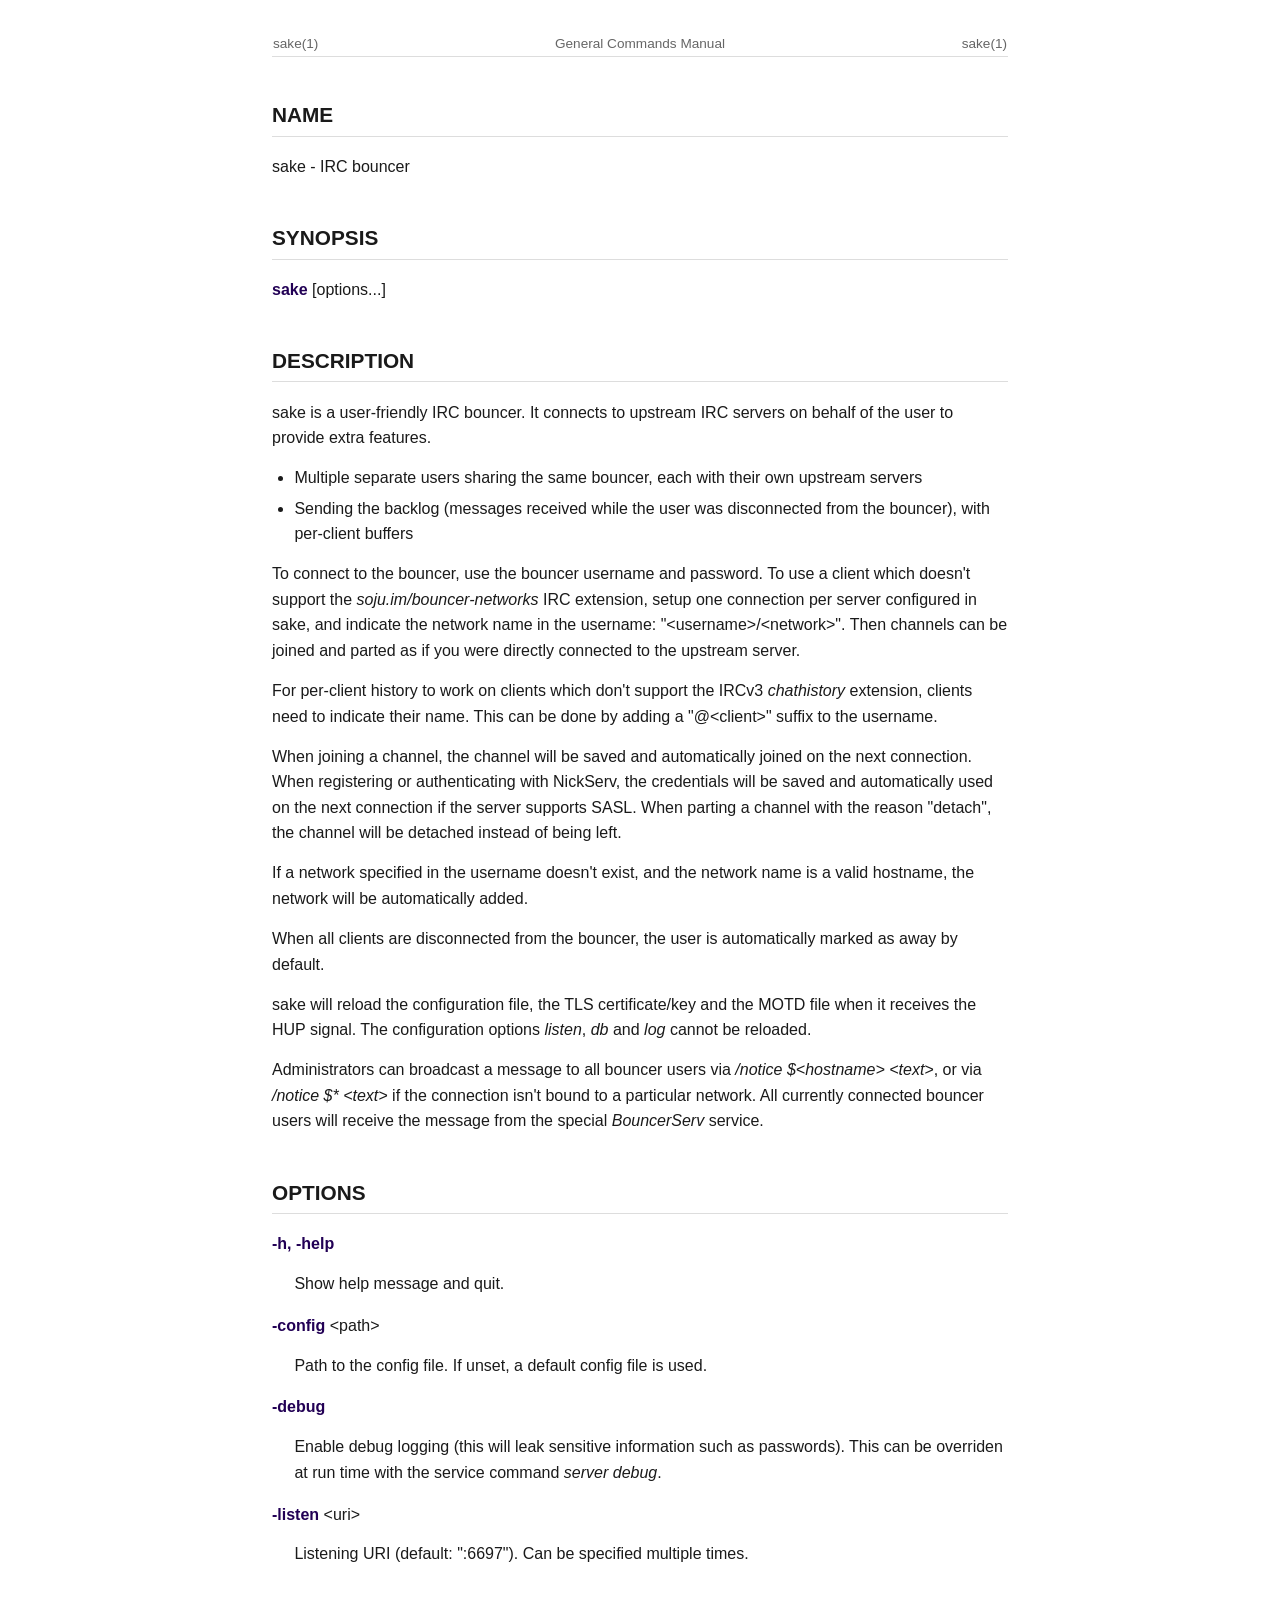
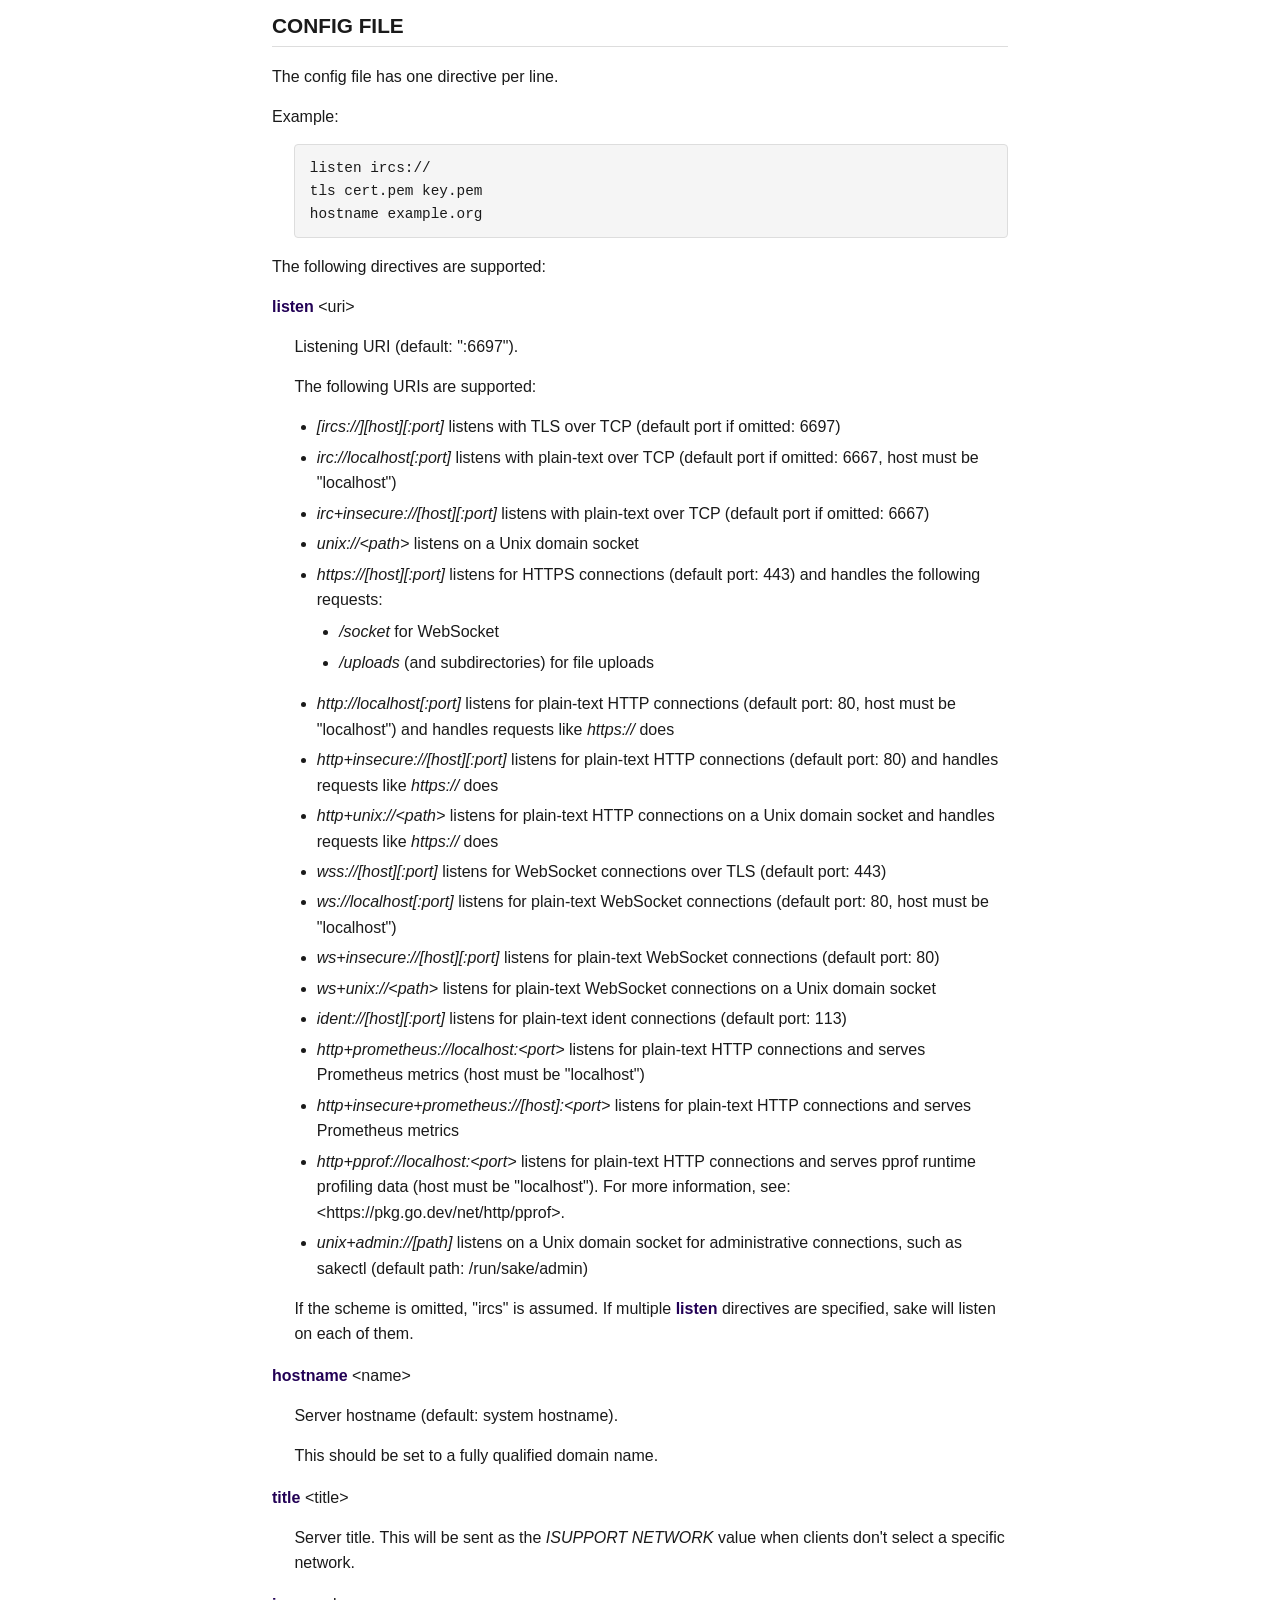
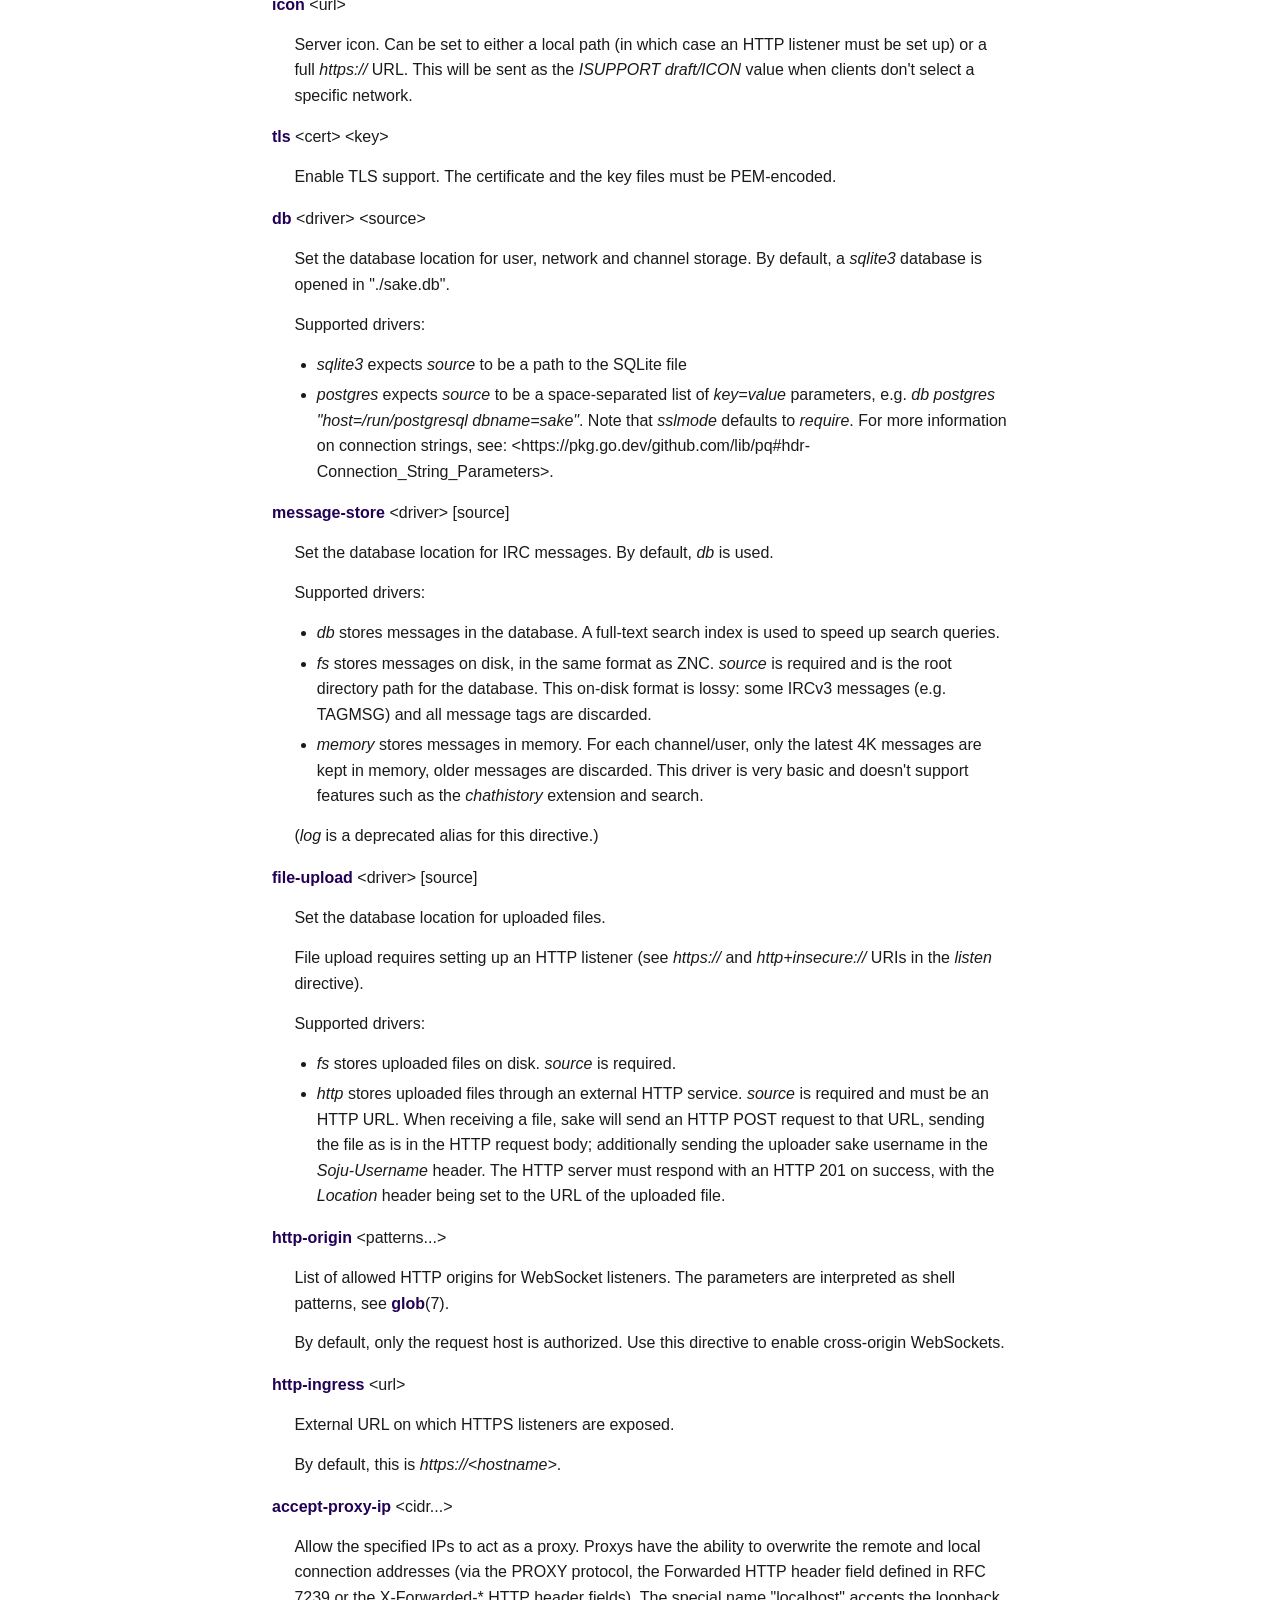
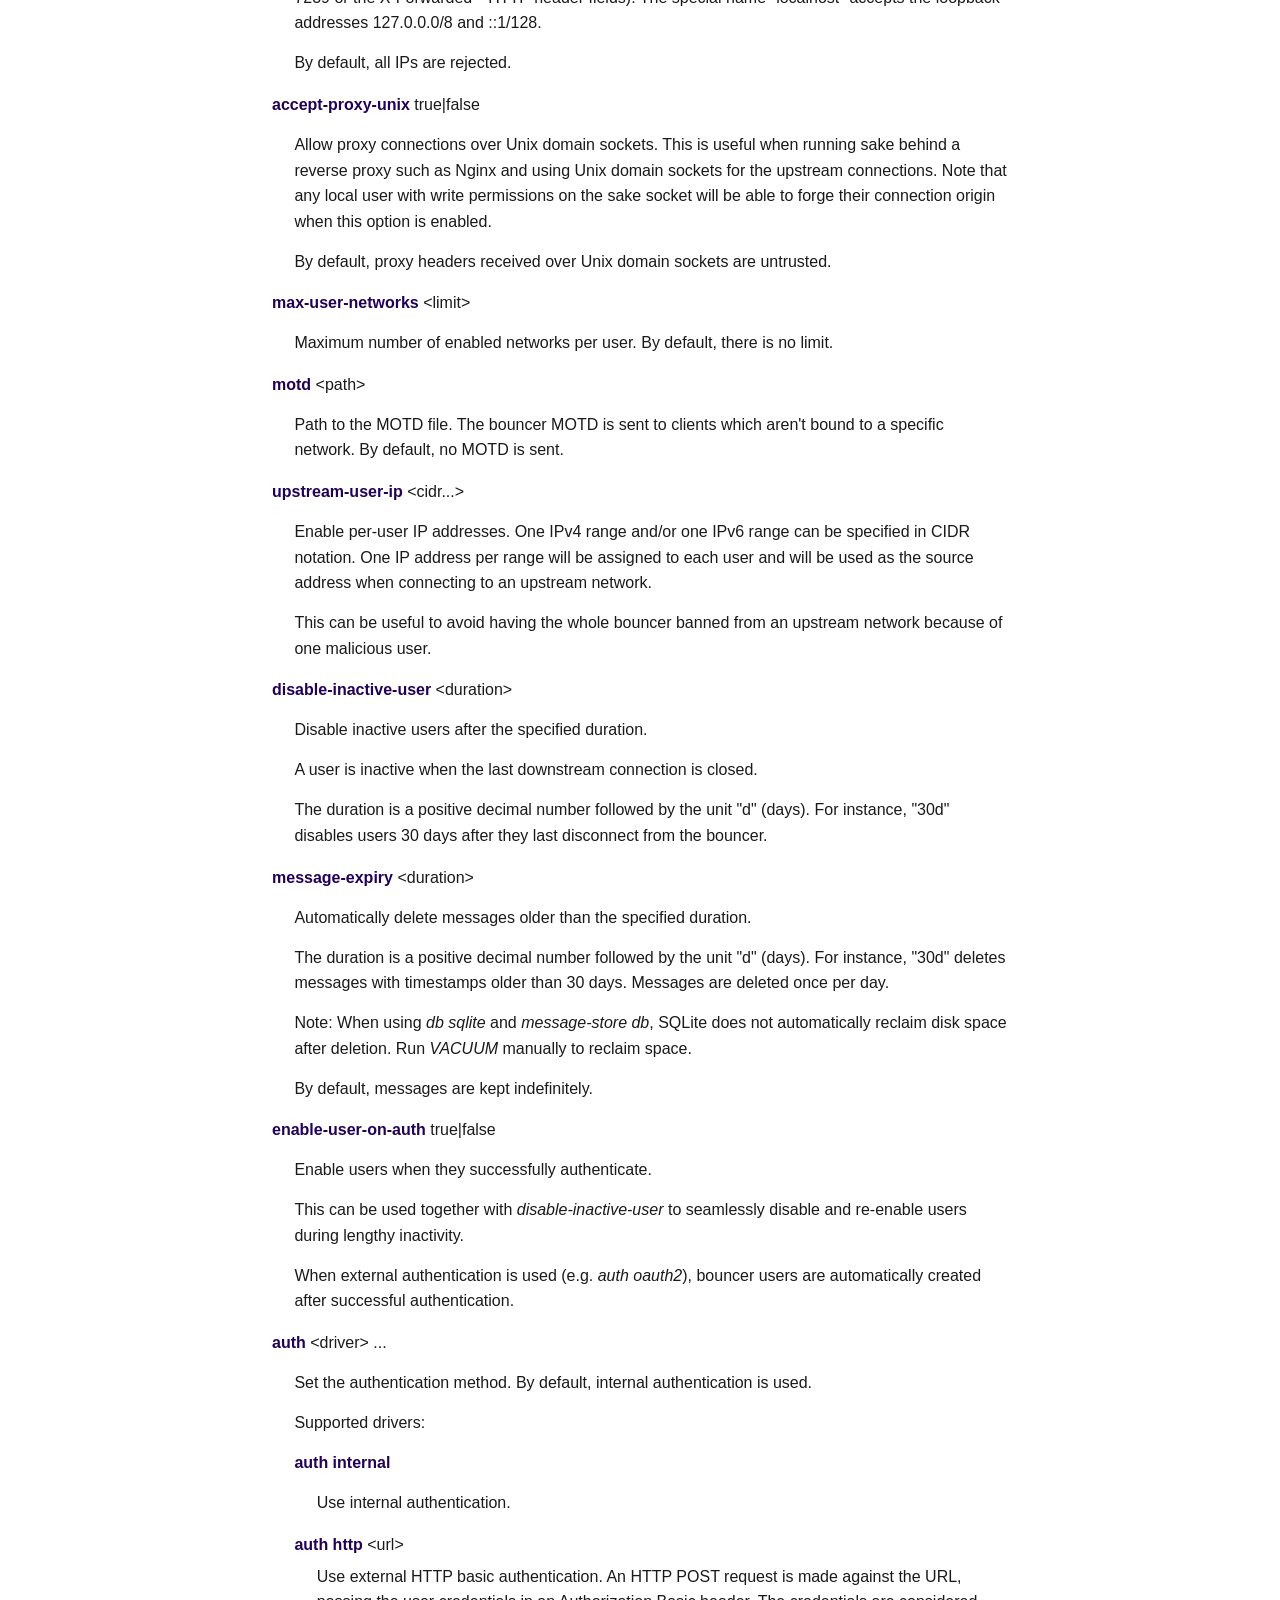
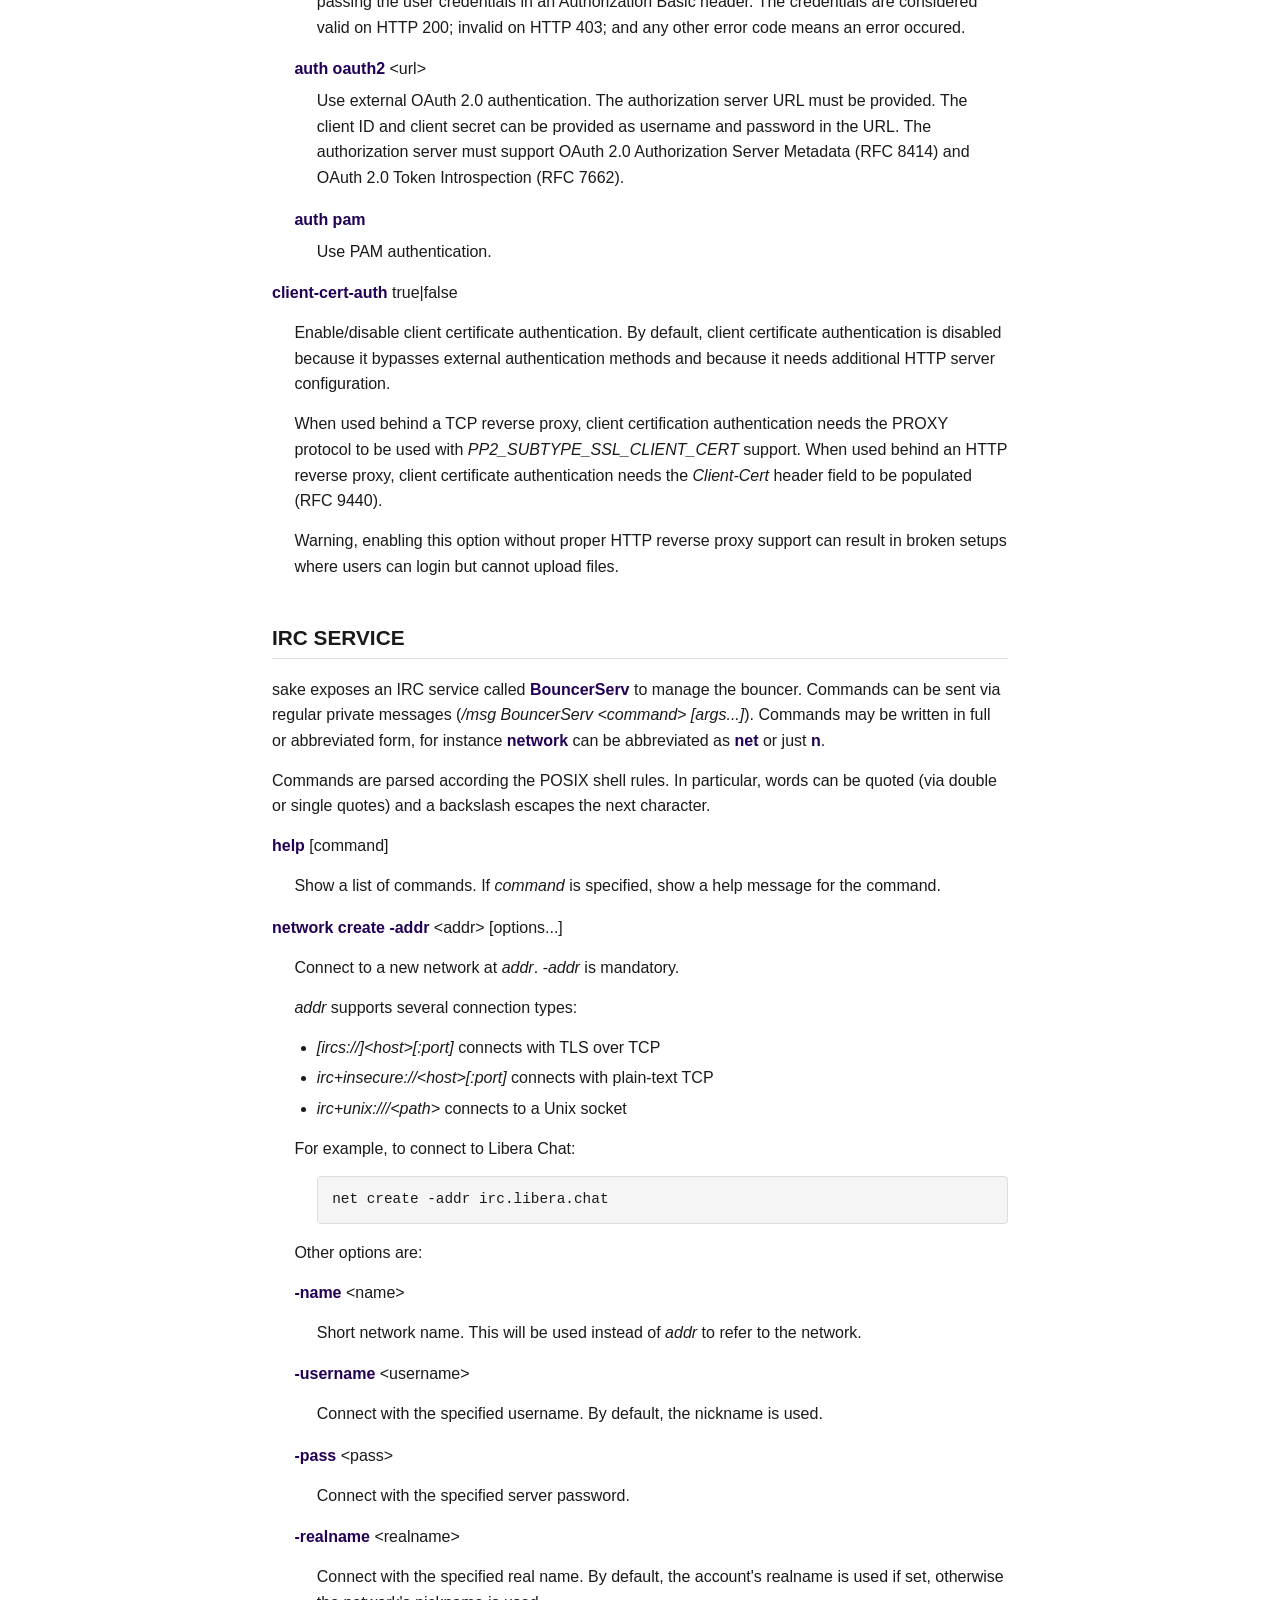
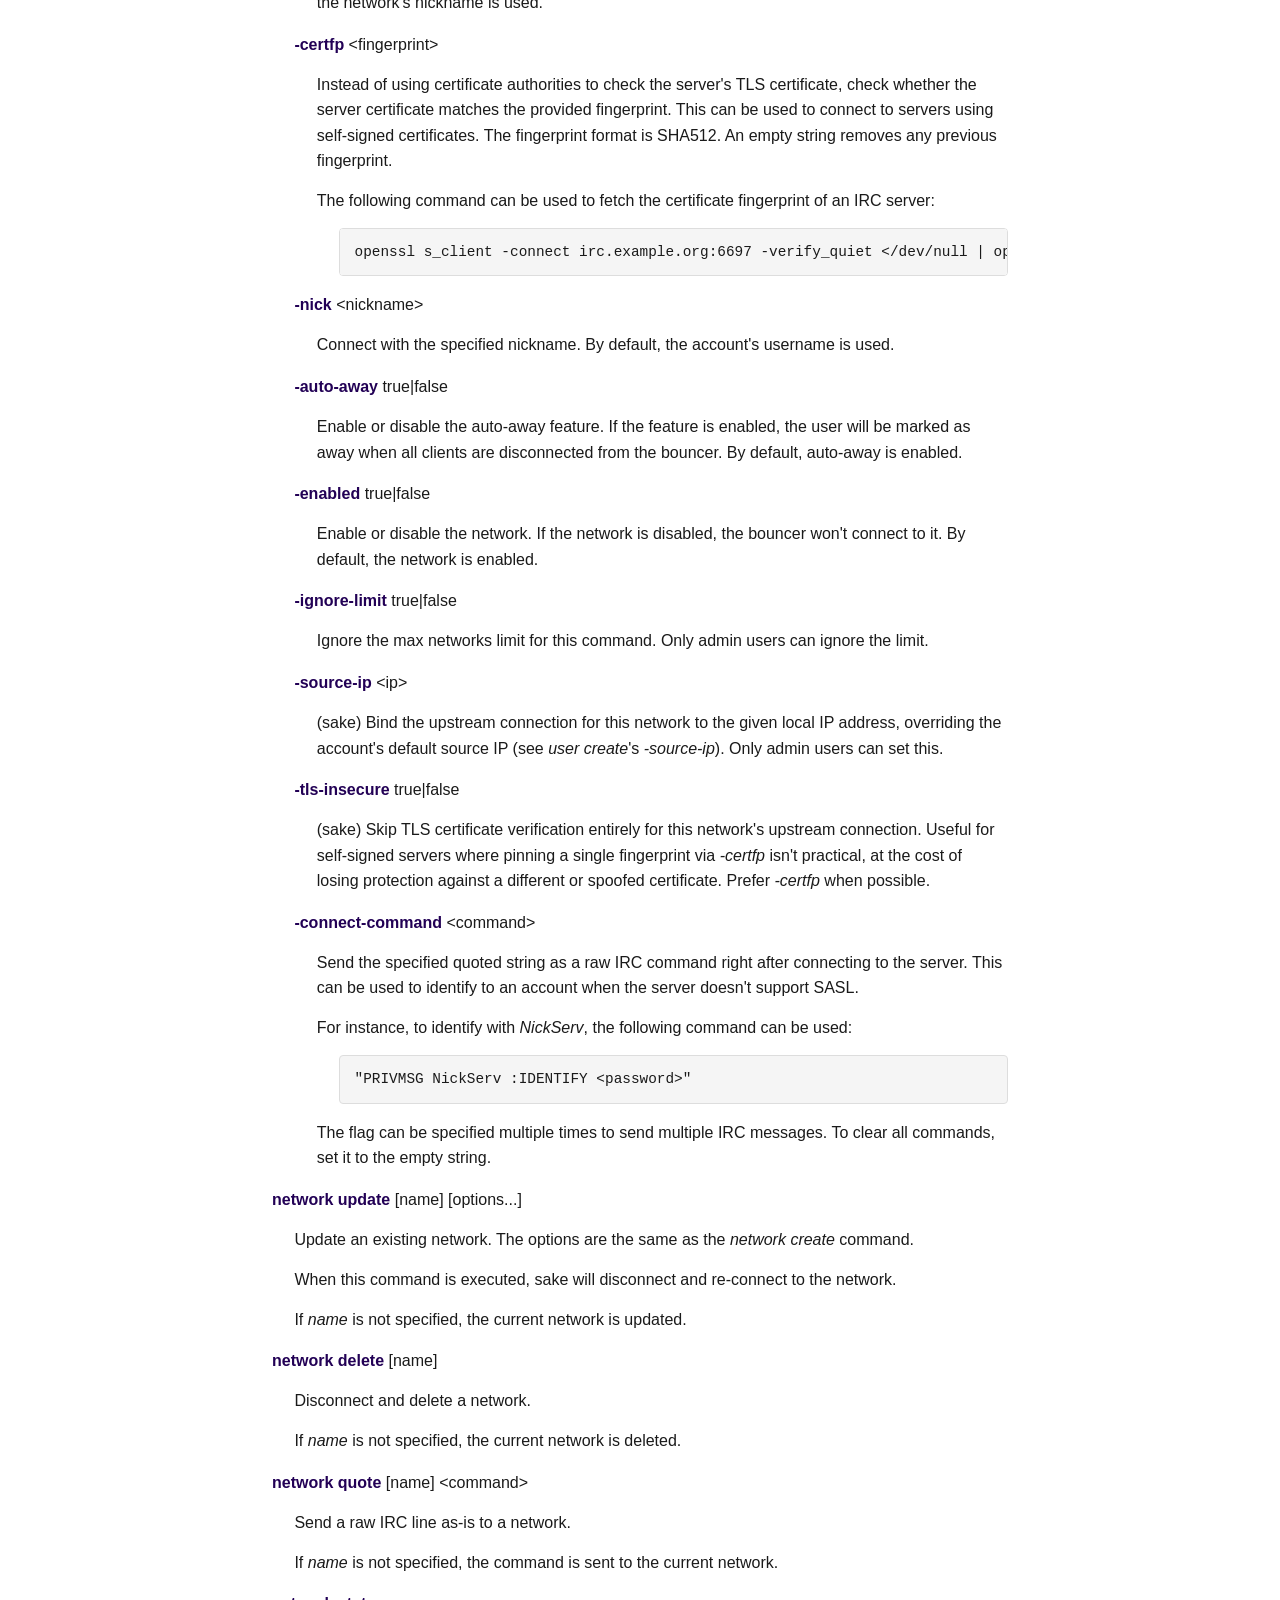
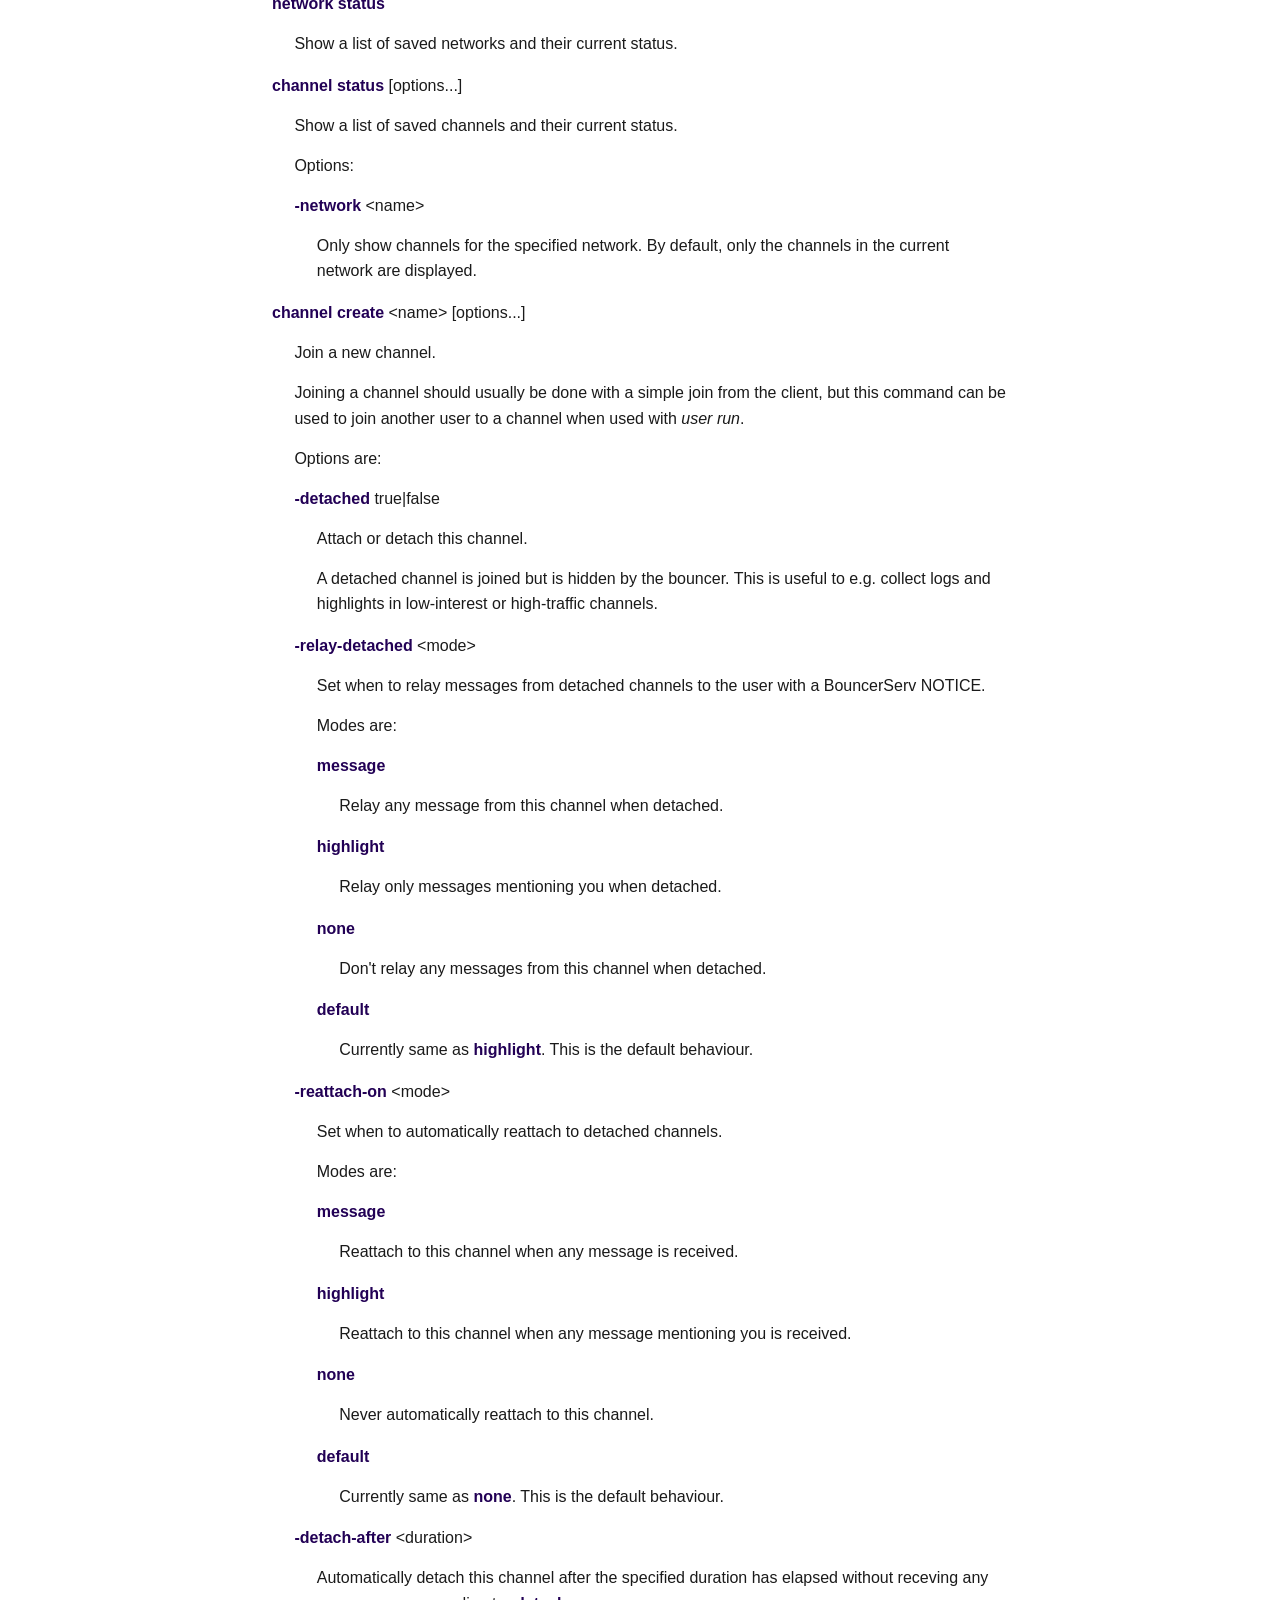
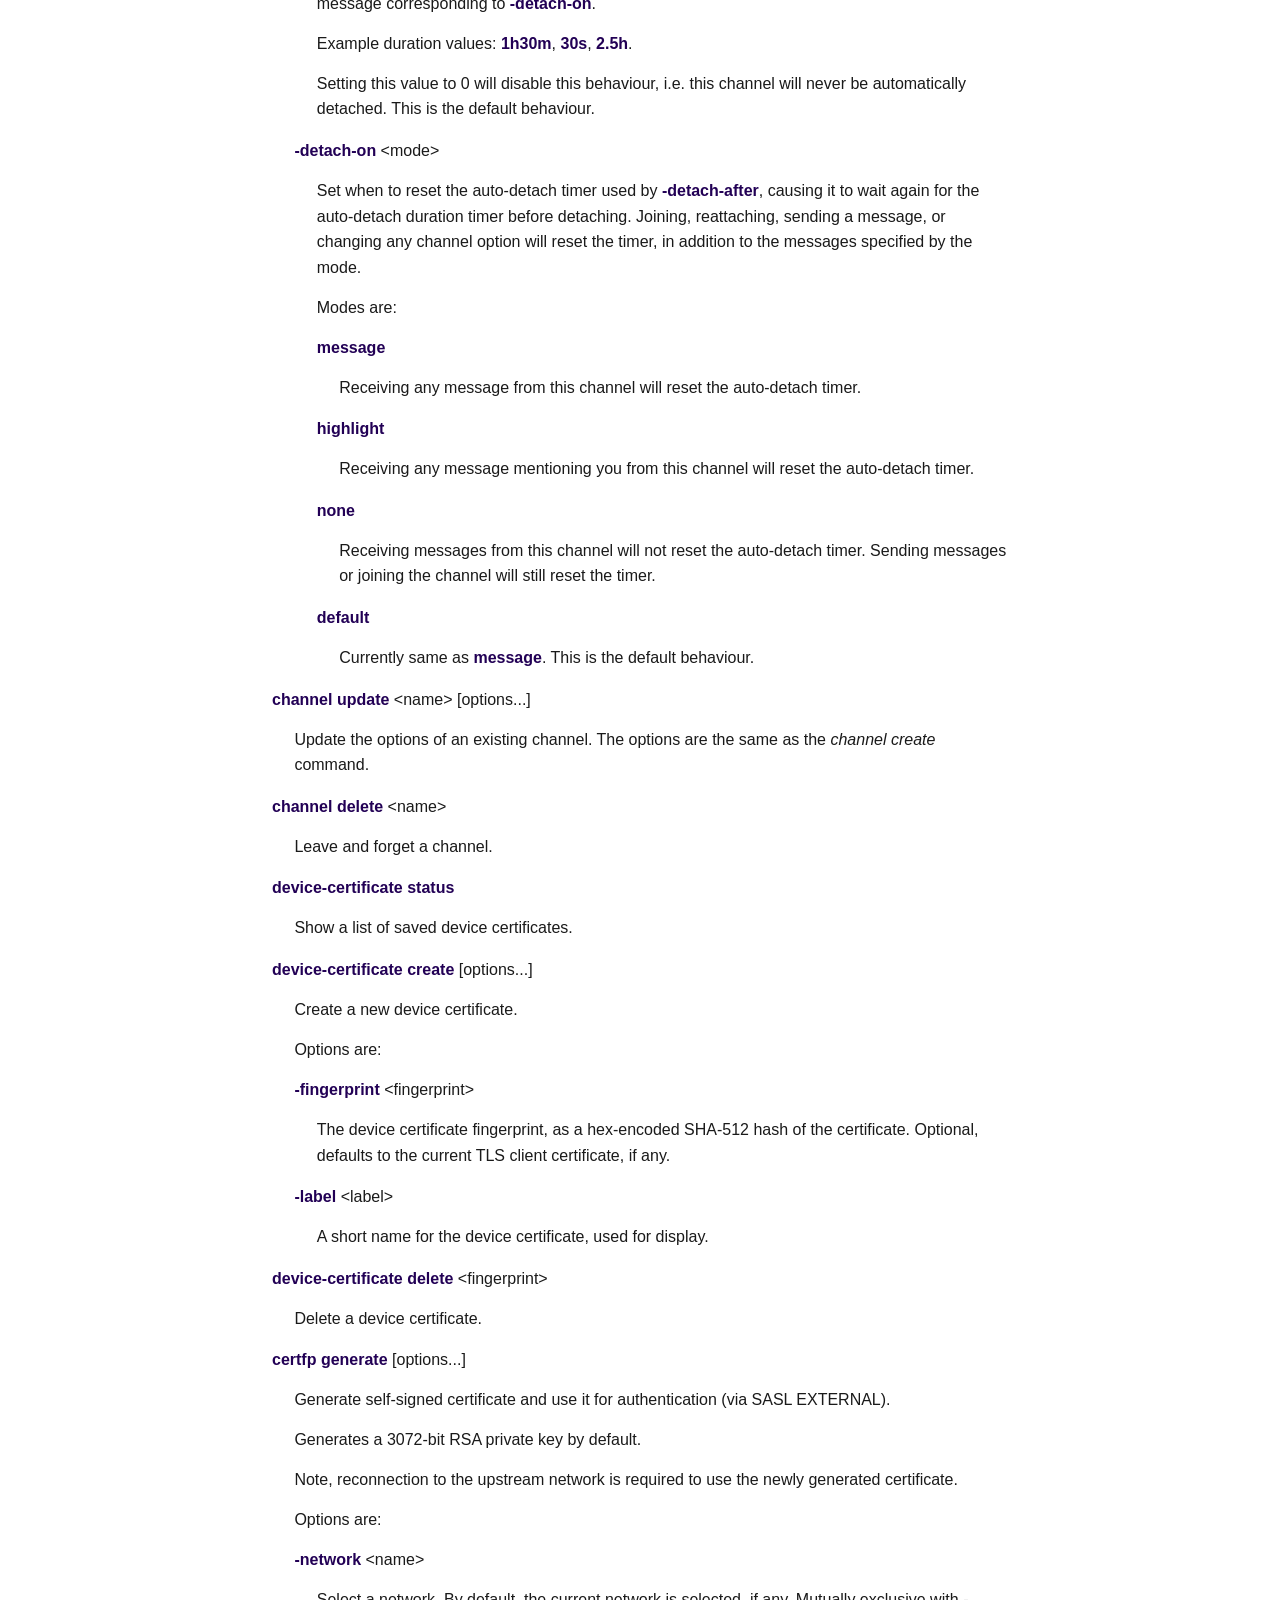
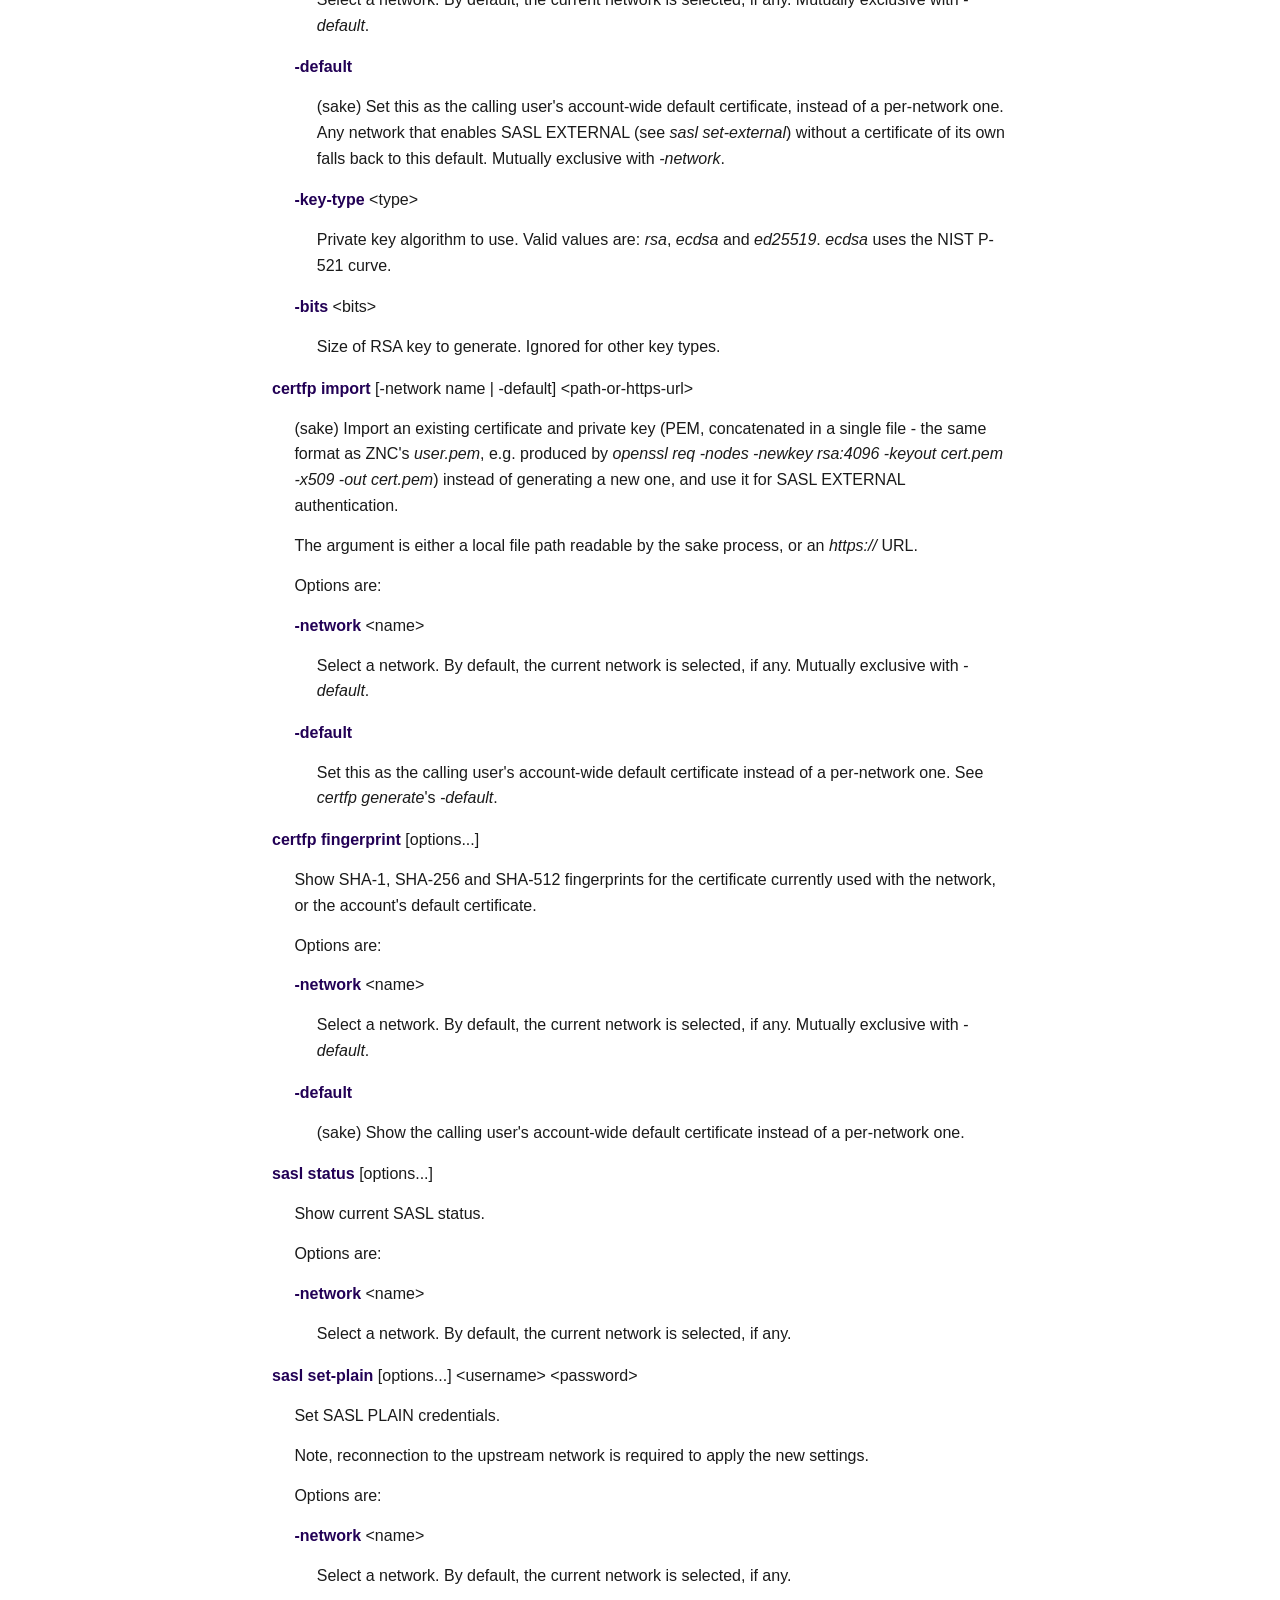
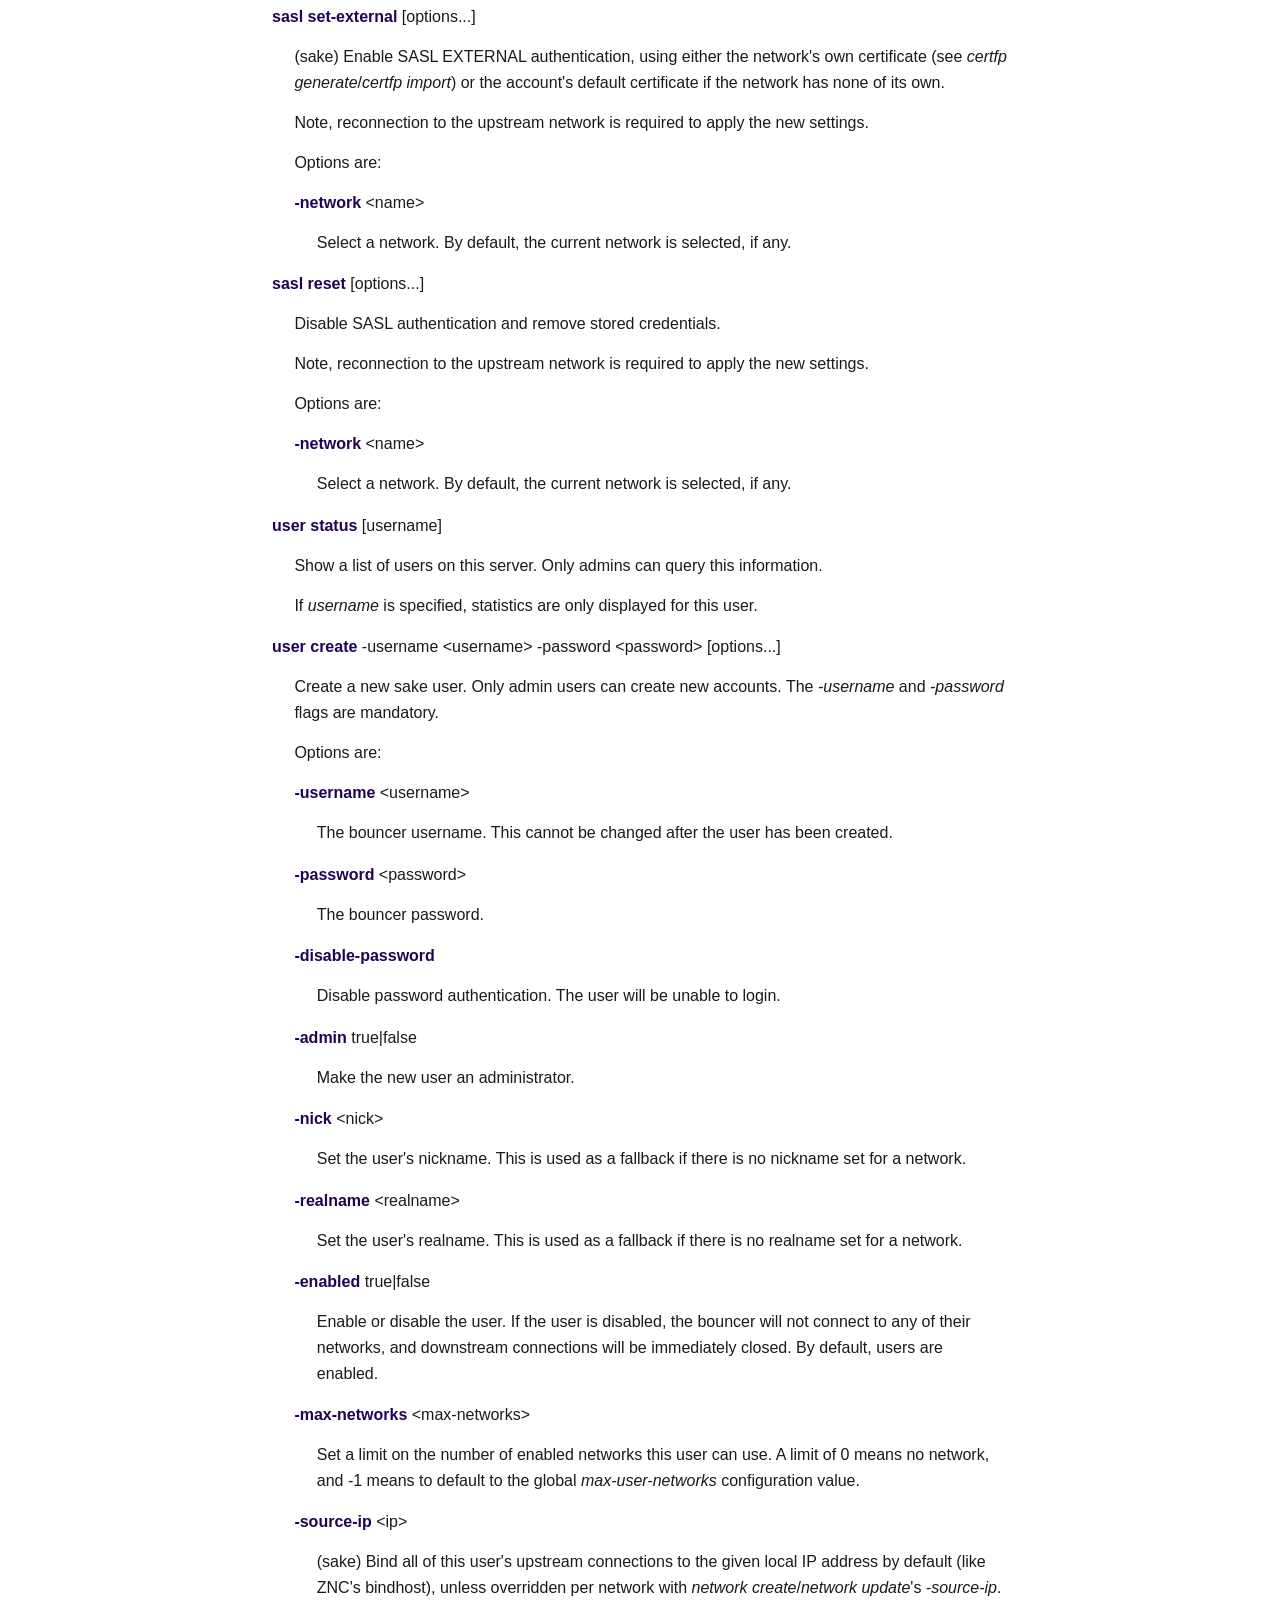
==== docs/sake.1.html @ 5a52ce4f "Add GitHub Pages man page HTML, mirroring soju.im/doc/soju.1.html Generate docs/sake.1.html and docs" ====
<!DOCTYPE html>
<html>
<!-- This is an automatically generated file.  Do not edit.
   Generated by scdoc 1.11.4
   Complete documentation for this program is not available as a GNU info page
 -->
<head>
  <meta charset="utf-8"/>
  <meta name="viewport" content="width=device-width, initial-scale=1.0"/>
  <link rel="stylesheet" href="man-style.css" type="text/css" media="all"/>
  <title>sake(1)</title>
</head>
<body>
<table class="head">
  <tr>
    <td class="head-ltitle">sake(1)</td>
    <td class="head-vol">General Commands Manual</td>
    <td class="head-rtitle">sake(1)</td>
  </tr>
</table>
<div class="manual-text">
<section class="Sh">
<h1 class="Sh" id="NAME"><a class="permalink" href="#NAME">NAME</a></h1>
<p class="Pp">sake - IRC bouncer</p>
</section>
<section class="Sh">
<h1 class="Sh" id="SYNOPSIS"><a class="permalink" href="#SYNOPSIS">SYNOPSIS</a></h1>
<p class="Pp"><b>sake</b> [options...]</p>
</section>
<section class="Sh">
<h1 class="Sh" id="DESCRIPTION"><a class="permalink" href="#DESCRIPTION">DESCRIPTION</a></h1>
<p class="Pp">sake is a user-friendly IRC bouncer. It connects to upstream IRC
    servers on behalf of the user to provide extra features.</p>
<p class="Pp"></p>
<ul class="Bl-bullet">
  <li>Multiple separate users sharing the same bouncer, each with their own
      upstream servers</li>
  <li>Sending the backlog (messages received while the user was disconnected
      from the bouncer), with per-client buffers</li>
</ul>
<p class="Pp">To connect to the bouncer, use the bouncer username and password.
    To use a client which doesn't support the <i>soju.im/bouncer-networks</i>
    IRC extension, setup one connection per server configured in sake, and
    indicate the network name in the username:
    &quot;&lt;username&gt;/&lt;network&gt;&quot;. Then channels can be joined
    and parted as if you were directly connected to the upstream server.</p>
<p class="Pp">For per-client history to work on clients which don't support the
    IRCv3 <i>chathistory</i> extension, clients need to indicate their name.
    This can be done by adding a &quot;@&lt;client&gt;&quot; suffix to the
    username.</p>
<p class="Pp">When joining a channel, the channel will be saved and
    automatically joined on the next connection. When registering or
    authenticating with NickServ, the credentials will be saved and
    automatically used on the next connection if the server supports SASL. When
    parting a channel with the reason &quot;detach&quot;, the channel will be
    detached instead of being left.</p>
<p class="Pp">If a network specified in the username doesn't exist, and the
    network name is a valid hostname, the network will be automatically
  added.</p>
<p class="Pp">When all clients are disconnected from the bouncer, the user is
    automatically marked as away by default.</p>
<p class="Pp">sake will reload the configuration file, the TLS certificate/key
    and the MOTD file when it receives the HUP signal. The configuration options
    <i>listen</i>, <i>db</i> and <i>log</i> cannot be reloaded.</p>
<p class="Pp">Administrators can broadcast a message to all bouncer users via
    <i>/notice</i> <i>$&lt;hostname&gt; &lt;text&gt;</i>, or via <i>/notice $*
    &lt;text&gt;</i> if the connection isn't bound to a particular network. All
    currently connected bouncer users will receive the message from the special
    <i>BouncerServ</i> service.</p>
</section>
<section class="Sh">
<h1 class="Sh" id="OPTIONS"><a class="permalink" href="#OPTIONS">OPTIONS</a></h1>
<p class="Pp"><b>-h, -help</b></p>
<div class="Bd-indent">Show help message and quit.</div>
<p class="Pp"><b>-config</b> &lt;path&gt;</p>
<div class="Bd-indent">Path to the config file. If unset, a default config file
  is used.</div>
<p class="Pp"><b>-debug</b></p>
<div class="Bd-indent">Enable debug logging (this will leak sensitive
  information such as passwords). This can be overriden at run time with the
  service command <i>server debug</i>.</div>
<p class="Pp"><b>-listen</b> &lt;uri&gt;</p>
<div class="Bd-indent">Listening URI (default: &quot;:6697&quot;). Can be
  specified multiple times.</div>
</section>
<section class="Sh">
<h1 class="Sh" id="CONFIG_FILE"><a class="permalink" href="#CONFIG_FILE">CONFIG
  FILE</a></h1>
<p class="Pp">The config file has one directive per line.</p>
<p class="Pp">Example:</p>
<p class="Pp"></p>
<div class="Bd-indent">
<pre>listen ircs://
tls cert.pem key.pem
hostname example.org</pre>
</div>
<p class="Pp">The following directives are supported:</p>
<p class="Pp"><b>listen</b> &lt;uri&gt;</p>
<div class="Bd-indent">Listening URI (default: &quot;:6697&quot;).
<p class="Pp">The following URIs are supported:</p>
<p class="Pp"></p>
<ul class="Bl-bullet">
  <li><i>[ircs://][host][:port]</i> listens with TLS over TCP (default port if
      omitted: 6697)</li>
  <li><i>irc://localhost[:port]</i> listens with plain-text over TCP (default
      port if omitted: 6667, host must be &quot;localhost&quot;)</li>
  <li><i>irc+insecure://[host][:port]</i> listens with plain-text over TCP
      (default port if omitted: 6667)</li>
  <li><i>unix://&lt;path&gt;</i> listens on a Unix domain socket</li>
  <li><i>https://[host][:port]</i> listens for HTTPS connections (default port:
      443) and handles the following requests:</li>
</ul>
<div class="Bd-indent">
<ul class="Bl-bullet">
  <li><i>/socket</i> for WebSocket</li>
  <li><i>/uploads</i> (and subdirectories) for file uploads</li>
</ul>
</div>
<ul class="Bl-bullet">
  <li><i>http://localhost[:port]</i> listens for plain-text HTTP connections
      (default port: 80, host must be &quot;localhost&quot;) and handles
      requests like <i>https://</i> does</li>
  <li><i>http+insecure://[host][:port]</i> listens for plain-text HTTP
      connections (default port: 80) and handles requests like <i>https://</i>
      does</li>
  <li><i>http+unix://&lt;path&gt;</i> listens for plain-text HTTP connections on
      a Unix domain socket and handles requests like <i>https://</i> does</li>
  <li><i>wss://[host][:port]</i> listens for WebSocket connections over TLS
      (default port: 443)</li>
  <li><i>ws://localhost[:port]</i> listens for plain-text WebSocket connections
      (default port: 80, host must be &quot;localhost&quot;)</li>
  <li><i>ws+insecure://[host][:port]</i> listens for plain-text WebSocket
      connections (default port: 80)</li>
  <li><i>ws+unix://&lt;path&gt;</i> listens for plain-text WebSocket connections
      on a Unix domain socket</li>
  <li><i>ident://[host][:port]</i> listens for plain-text ident connections
      (default port: 113)</li>
  <li><i>http+prometheus://localhost:&lt;port&gt;</i> listens for plain-text
      HTTP connections and serves Prometheus metrics (host must be
      &quot;localhost&quot;)</li>
  <li><i>http+insecure+prometheus://[host]:&lt;port&gt;</i> listens for
      plain-text HTTP connections and serves Prometheus metrics</li>
  <li><i>http+pprof://localhost:&lt;port&gt;</i> listens for plain-text HTTP
      connections and serves pprof runtime profiling data (host must be
      &quot;localhost&quot;). For more information, see:
      &lt;https://pkg.go.dev/net/http/pprof&gt;.</li>
  <li><i>unix+admin://[path]</i> listens on a Unix domain socket for
      administrative connections, such as sakectl (default path:
      /run/sake/admin)</li>
</ul>
<p class="Pp">If the scheme is omitted, &quot;ircs&quot; is assumed. If multiple
    <b>listen</b> directives are specified, sake will listen on each of
  them.</p>
</div>
<p class="Pp"><b>hostname</b> &lt;name&gt;</p>
<div class="Bd-indent">Server hostname (default: system hostname).
<p class="Pp">This should be set to a fully qualified domain name.</p>
</div>
<p class="Pp"><b>title</b> &lt;title&gt;</p>
<div class="Bd-indent">Server title. This will be sent as the <i>ISUPPORT
  NETWORK</i> value when clients don't select a specific network.</div>
<p class="Pp"><b>icon</b> &lt;url&gt;</p>
<div class="Bd-indent">Server icon. Can be set to either a local path (in which
  case an HTTP listener must be set up) or a full <i>https://</i> URL. This will
  be sent as the <i>ISUPPORT draft/ICON</i> value when clients don't select a
  specific network.</div>
<p class="Pp"><b>tls</b> &lt;cert&gt; &lt;key&gt;</p>
<div class="Bd-indent">Enable TLS support. The certificate and the key files
  must be PEM-encoded.</div>
<p class="Pp"><b>db</b> &lt;driver&gt; &lt;source&gt;</p>
<div class="Bd-indent">Set the database location for user, network and channel
  storage. By default, a <i>sqlite3</i> database is opened in
  &quot;./sake.db&quot;.
<p class="Pp">Supported drivers:</p>
<p class="Pp"></p>
<ul class="Bl-bullet">
  <li><i>sqlite3</i> expects <i>source</i> to be a path to the SQLite file</li>
  <li><i>postgres</i> expects <i>source</i> to be a space-separated list of
      <i>key=value</i> parameters, e.g. <i>db postgres
      &quot;host=/run/postgresql dbname=sake&quot;</i>. Note that <i>sslmode</i>
      defaults to <i>require</i>. For more information on connection strings,
      see:
      &lt;https://pkg.go.dev/github.com/lib/pq#hdr-Connection_String_Parameters&gt;.</li>
</ul>
</div>
<p class="Pp"><b>message-store</b> &lt;driver&gt; [source]</p>
<div class="Bd-indent">Set the database location for IRC messages. By default,
  <i>db</i> is used.
<p class="Pp">Supported drivers:</p>
<p class="Pp"></p>
<ul class="Bl-bullet">
  <li><i>db</i> stores messages in the database. A full-text search index is
      used to speed up search queries.</li>
  <li><i>fs</i> stores messages on disk, in the same format as ZNC.
      <i>source</i> is required and is the root directory path for the database.
      This on-disk format is lossy: some IRCv3 messages (e.g. TAGMSG) and all
      message tags are discarded.</li>
  <li><i>memory</i> stores messages in memory. For each channel/user, only the
      latest 4K messages are kept in memory, older messages are discarded. This
      driver is very basic and doesn't support features such as the
      <i>chathistory</i> extension and search.</li>
</ul>
<p class="Pp">(<i>log</i> is a deprecated alias for this directive.)</p>
</div>
<p class="Pp"><b>file-upload</b> &lt;driver&gt; [source]</p>
<div class="Bd-indent">Set the database location for uploaded files.
<p class="Pp">File upload requires setting up an HTTP listener (see
    <i>https://</i> and <i>http+insecure://</i> URIs in the <i>listen</i>
    directive).</p>
<p class="Pp">Supported drivers:</p>
<p class="Pp"></p>
<ul class="Bl-bullet">
  <li><i>fs</i> stores uploaded files on disk. <i>source</i> is required.</li>
  <li><i>http</i> stores uploaded files through an external HTTP service.
      <i>source</i> is required and must be an HTTP URL. When receiving a file,
      sake will send an HTTP POST request to that URL, sending the file as is in
      the HTTP request body; additionally sending the uploader sake username in
      the <i>Soju-Username</i> header. The HTTP server must respond with an HTTP
      201 on success, with the <i>Location</i> header being set to the URL of
      the uploaded file.</li>
</ul>
</div>
<p class="Pp"><b>http-origin</b> &lt;patterns...&gt;</p>
<div class="Bd-indent">List of allowed HTTP origins for WebSocket listeners. The
  parameters are interpreted as shell patterns, see <b>glob</b>(7).
<p class="Pp">By default, only the request host is authorized. Use this
    directive to enable cross-origin WebSockets.</p>
</div>
<p class="Pp"><b>http-ingress</b> &lt;url&gt;</p>
<div class="Bd-indent">External URL on which HTTPS listeners are exposed.
<p class="Pp">By default, this is <i>https://&lt;hostname&gt;</i>.</p>
</div>
<p class="Pp"><b>accept-proxy-ip</b> &lt;cidr...&gt;</p>
<div class="Bd-indent">Allow the specified IPs to act as a proxy. Proxys have
  the ability to overwrite the remote and local connection addresses (via the
  PROXY protocol, the Forwarded HTTP header field defined in RFC 7239 or the
  X-Forwarded-* HTTP header fields). The special name &quot;localhost&quot;
  accepts the loopback addresses 127.0.0.0/8 and ::1/128.
<p class="Pp">By default, all IPs are rejected.</p>
</div>
<p class="Pp"><b>accept-proxy-unix</b> true|false</p>
<div class="Bd-indent">Allow proxy connections over Unix domain sockets. This is
  useful when running sake behind a reverse proxy such as Nginx and using Unix
  domain sockets for the upstream connections. Note that any local user with
  write permissions on the sake socket will be able to forge their connection
  origin when this option is enabled.
<p class="Pp">By default, proxy headers received over Unix domain sockets are
    untrusted.</p>
</div>
<p class="Pp"><b>max-user-networks</b> &lt;limit&gt;</p>
<div class="Bd-indent">Maximum number of enabled networks per user. By default,
  there is no limit.</div>
<p class="Pp"><b>motd</b> &lt;path&gt;</p>
<div class="Bd-indent">Path to the MOTD file. The bouncer MOTD is sent to
  clients which aren't bound to a specific network. By default, no MOTD is
  sent.</div>
<p class="Pp"><b>upstream-user-ip</b> &lt;cidr...&gt;</p>
<div class="Bd-indent">Enable per-user IP addresses. One IPv4 range and/or one
  IPv6 range can be specified in CIDR notation. One IP address per range will be
  assigned to each user and will be used as the source address when connecting
  to an upstream network.
<p class="Pp">This can be useful to avoid having the whole bouncer banned from
    an upstream network because of one malicious user.</p>
</div>
<p class="Pp"><b>disable-inactive-user</b> &lt;duration&gt;</p>
<div class="Bd-indent">Disable inactive users after the specified duration.
<p class="Pp">A user is inactive when the last downstream connection is
  closed.</p>
<p class="Pp">The duration is a positive decimal number followed by the unit
    &quot;d&quot; (days). For instance, &quot;30d&quot; disables users 30 days
    after they last disconnect from the bouncer.</p>
</div>
<p class="Pp"><b>message-expiry</b> &lt;duration&gt;</p>
<div class="Bd-indent">Automatically delete messages older than the specified
  duration.
<p class="Pp">The duration is a positive decimal number followed by the unit
    &quot;d&quot; (days). For instance, &quot;30d&quot; deletes messages with
    timestamps older than 30 days. Messages are deleted once per day.</p>
<p class="Pp">Note: When using <i>db sqlite</i> and <i>message-store db</i>,
    SQLite does not automatically reclaim disk space after deletion. Run
    <i>VACUUM</i> manually to reclaim space.</p>
<p class="Pp">By default, messages are kept indefinitely.</p>
</div>
<p class="Pp"><b>enable-user-on-auth</b> true|false</p>
<div class="Bd-indent">Enable users when they successfully authenticate.
<p class="Pp">This can be used together with <i>disable-inactive-user</i> to
    seamlessly disable and re-enable users during lengthy inactivity.</p>
<p class="Pp">When external authentication is used (e.g. <i>auth oauth2</i>),
    bouncer users are automatically created after successful authentication.</p>
</div>
<p class="Pp"><b>auth</b> &lt;driver&gt; ...</p>
<div class="Bd-indent">Set the authentication method. By default, internal
  authentication is used.
<p class="Pp">Supported drivers:</p>
<p class="Pp"><b>auth internal</b></p>
<div class="Bd-indent">Use internal authentication.</div>
<b>auth http</b> &lt;url&gt;
<div class="Bd-indent">Use external HTTP basic authentication. An HTTP POST
  request is made against the URL, passing the user credentials in an
  Authorization Basic header. The credentials are considered valid on HTTP 200;
  invalid on HTTP 403; and any other error code means an error occured.</div>
<b>auth oauth2</b> &lt;url&gt;
<div class="Bd-indent">Use external OAuth 2.0 authentication. The authorization
  server URL must be provided. The client ID and client secret can be provided
  as username and password in the URL. The authorization server must support
  OAuth 2.0 Authorization Server Metadata (RFC 8414) and OAuth 2.0 Token
  Introspection (RFC 7662).</div>
<b>auth pam</b>
<div class="Bd-indent">Use PAM authentication.</div>
</div>
<p class="Pp"><b>client-cert-auth</b> true|false</p>
<div class="Bd-indent">Enable/disable client certificate authentication. By
  default, client certificate authentication is disabled because it bypasses
  external authentication methods and because it needs additional HTTP server
  configuration.
<p class="Pp">When used behind a TCP reverse proxy, client certification
    authentication needs the PROXY protocol to be used with
    <i>PP2_SUBTYPE_SSL_CLIENT_CERT</i> support. When used behind an HTTP reverse
    proxy, client certificate authentication needs the <i>Client-Cert</i> header
    field to be populated (RFC 9440).</p>
<p class="Pp">Warning, enabling this option without proper HTTP reverse proxy
    support can result in broken setups where users can login but cannot upload
    files.</p>
</div>
</section>
<section class="Sh">
<h1 class="Sh" id="IRC_SERVICE"><a class="permalink" href="#IRC_SERVICE">IRC
  SERVICE</a></h1>
<p class="Pp">sake exposes an IRC service called <b>BouncerServ</b> to manage
    the bouncer. Commands can be sent via regular private messages (<i>/msg
    BouncerServ &lt;command&gt; [args...]</i>). Commands may be written in full
    or abbreviated form, for instance <b>network</b> can be abbreviated as
    <b>net</b> or just <b>n</b>.</p>
<p class="Pp">Commands are parsed according the POSIX shell rules. In
    particular, words can be quoted (via double or single quotes) and a
    backslash escapes the next character.</p>
<p class="Pp"><b>help</b> [command]</p>
<div class="Bd-indent">Show a list of commands. If <i>command</i> is specified,
  show a help message for the command.</div>
<p class="Pp"><b>network create</b> <b>-addr</b> &lt;addr&gt; [options...]</p>
<div class="Bd-indent">Connect to a new network at <i>addr</i>. <i>-addr</i> is
  mandatory.
<p class="Pp"><i>addr</i> supports several connection types:</p>
<p class="Pp"></p>
<ul class="Bl-bullet">
  <li><i>[ircs://]&lt;host&gt;[:port]</i> connects with TLS over TCP</li>
  <li><i>irc+insecure://&lt;host&gt;[:port]</i> connects with plain-text
    TCP</li>
  <li><i>irc+unix:///&lt;path&gt;</i> connects to a Unix socket</li>
</ul>
<p class="Pp">For example, to connect to Libera Chat:</p>
<p class="Pp"></p>
<div class="Bd-indent">
<pre>net create -addr irc.libera.chat</pre>
</div>
<p class="Pp">Other options are:</p>
<p class="Pp"><b>-name</b> &lt;name&gt;</p>
<div class="Bd-indent">Short network name. This will be used instead of
  <i>addr</i> to refer to the network.</div>
<p class="Pp"><b>-username</b> &lt;username&gt;</p>
<div class="Bd-indent">Connect with the specified username. By default, the
  nickname is used.</div>
<p class="Pp"><b>-pass</b> &lt;pass&gt;</p>
<div class="Bd-indent">Connect with the specified server password.</div>
<p class="Pp"><b>-realname</b> &lt;realname&gt;</p>
<div class="Bd-indent">Connect with the specified real name. By default, the
  account's realname is used if set, otherwise the network's nickname is
  used.</div>
<p class="Pp"><b>-certfp</b> &lt;fingerprint&gt;</p>
<div class="Bd-indent">Instead of using certificate authorities to check the
  server's TLS certificate, check whether the server certificate matches the
  provided fingerprint. This can be used to connect to servers using self-signed
  certificates. The fingerprint format is SHA512. An empty string removes any
  previous fingerprint.
<p class="Pp">The following command can be used to fetch the certificate
    fingerprint of an IRC server:</p>
<p class="Pp"></p>
<div class="Bd-indent">
<pre>openssl s_client -connect irc.example.org:6697 -verify_quiet &lt;/dev/null | openssl x509 -fingerprint -sha512 -noout -in /dev/stdin</pre>
</div>
</div>
<p class="Pp"><b>-nick</b> &lt;nickname&gt;</p>
<div class="Bd-indent">Connect with the specified nickname. By default, the
  account's username is used.</div>
<p class="Pp"><b>-auto-away</b> true|false</p>
<div class="Bd-indent">Enable or disable the auto-away feature. If the feature
  is enabled, the user will be marked as away when all clients are disconnected
  from the bouncer. By default, auto-away is enabled.</div>
<p class="Pp"><b>-enabled</b> true|false</p>
<div class="Bd-indent">Enable or disable the network. If the network is
  disabled, the bouncer won't connect to it. By default, the network is
  enabled.</div>
<p class="Pp"><b>-ignore-limit</b> true|false</p>
<div class="Bd-indent">Ignore the max networks limit for this command. Only
  admin users can ignore the limit.</div>
<p class="Pp"><b>-source-ip</b> &lt;ip&gt;</p>
<div class="Bd-indent">(sake) Bind the upstream connection for this network to
  the given local IP address, overriding the account's default source IP (see
  <i>user create</i>'s <i>-source-ip</i>). Only admin users can set this.</div>
<p class="Pp"><b>-tls-insecure</b> true|false</p>
<div class="Bd-indent">(sake) Skip TLS certificate verification entirely for
  this network's upstream connection. Useful for self-signed servers where
  pinning a single fingerprint via <i>-certfp</i> isn't practical, at the cost
  of losing protection against a different or spoofed certificate. Prefer
  <i>-certfp</i> when possible.</div>
<p class="Pp"><b>-connect-command</b> &lt;command&gt;</p>
<div class="Bd-indent">Send the specified quoted string as a raw IRC command
  right after connecting to the server. This can be used to identify to an
  account when the server doesn't support SASL.
<p class="Pp">For instance, to identify with <i>NickServ</i>, the following
    command can be used:</p>
<p class="Pp"></p>
<div class="Bd-indent">
<pre>&quot;PRIVMSG NickServ :IDENTIFY &lt;password&gt;&quot;</pre>
</div>
<p class="Pp">The flag can be specified multiple times to send multiple IRC
    messages. To clear all commands, set it to the empty string.</p>
</div>
</div>
<p class="Pp"><b>network update</b> [name] [options...]</p>
<div class="Bd-indent">Update an existing network. The options are the same as
  the <i>network create</i> command.
<p class="Pp">When this command is executed, sake will disconnect and re-connect
    to the network.</p>
<p class="Pp">If <i>name</i> is not specified, the current network is
  updated.</p>
</div>
<p class="Pp"><b>network delete</b> [name]</p>
<div class="Bd-indent">Disconnect and delete a network.
<p class="Pp">If <i>name</i> is not specified, the current network is
  deleted.</p>
</div>
<p class="Pp"><b>network quote</b> [name] &lt;command&gt;</p>
<div class="Bd-indent">Send a raw IRC line as-is to a network.
<p class="Pp">If <i>name</i> is not specified, the command is sent to the
    current network.</p>
</div>
<p class="Pp"><b>network status</b></p>
<div class="Bd-indent">Show a list of saved networks and their current
  status.</div>
<p class="Pp"><b>channel status</b> [options...]</p>
<div class="Bd-indent">Show a list of saved channels and their current status.
<p class="Pp">Options:</p>
<p class="Pp"><b>-network</b> &lt;name&gt;</p>
<div class="Bd-indent">Only show channels for the specified network. By default,
  only the channels in the current network are displayed.</div>
</div>
<p class="Pp"><b>channel create</b> &lt;name&gt; [options...]</p>
<div class="Bd-indent">Join a new channel.
<p class="Pp">Joining a channel should usually be done with a simple join from
    the client, but this command can be used to join another user to a channel
    when used with <i>user run</i>.</p>
<p class="Pp">Options are:</p>
<p class="Pp"><b>-detached</b> true|false</p>
<div class="Bd-indent">Attach or detach this channel.
<p class="Pp">A detached channel is joined but is hidden by the bouncer. This is
    useful to e.g. collect logs and highlights in low-interest or high-traffic
    channels.</p>
</div>
<p class="Pp"><b>-relay-detached</b> &lt;mode&gt;</p>
<div class="Bd-indent">Set when to relay messages from detached channels to the
  user with a BouncerServ NOTICE.
<p class="Pp">Modes are:</p>
<p class="Pp"><b>message</b></p>
<div class="Bd-indent">Relay any message from this channel when detached.</div>
<p class="Pp"><b>highlight</b></p>
<div class="Bd-indent">Relay only messages mentioning you when detached.</div>
<p class="Pp"><b>none</b></p>
<div class="Bd-indent">Don't relay any messages from this channel when
  detached.</div>
<p class="Pp"><b>default</b></p>
<div class="Bd-indent">Currently same as <b>highlight</b>. This is the default
  behaviour.</div>
</div>
<p class="Pp"><b>-reattach-on</b> &lt;mode&gt;</p>
<div class="Bd-indent">Set when to automatically reattach to detached channels.
<p class="Pp">Modes are:</p>
<p class="Pp"><b>message</b></p>
<div class="Bd-indent">Reattach to this channel when any message is
  received.</div>
<p class="Pp"><b>highlight</b></p>
<div class="Bd-indent">Reattach to this channel when any message mentioning you
  is received.</div>
<p class="Pp"><b>none</b></p>
<div class="Bd-indent">Never automatically reattach to this channel.</div>
<p class="Pp"><b>default</b></p>
<div class="Bd-indent">Currently same as <b>none</b>. This is the default
  behaviour.</div>
</div>
<p class="Pp"><b>-detach-after</b> &lt;duration&gt;</p>
<div class="Bd-indent">Automatically detach this channel after the specified
  duration has elapsed without receving any message corresponding to
  <b>-detach-on</b>.
<p class="Pp">Example duration values: <b>1h30m</b>, <b>30s</b>,
  <b>2.5h</b>.</p>
<p class="Pp">Setting this value to 0 will disable this behaviour, i.e. this
    channel will never be automatically detached. This is the default
  behaviour.</p>
</div>
<p class="Pp"><b>-detach-on</b> &lt;mode&gt;</p>
<div class="Bd-indent">Set when to reset the auto-detach timer used by
  <b>-detach-after</b>, causing it to wait again for the auto-detach duration
  timer before detaching. Joining, reattaching, sending a message, or changing
  any channel option will reset the timer, in addition to the messages specified
  by the mode.
<p class="Pp">Modes are:</p>
<p class="Pp"><b>message</b></p>
<div class="Bd-indent">Receiving any message from this channel will reset the
  auto-detach timer.</div>
<p class="Pp"><b>highlight</b></p>
<div class="Bd-indent">Receiving any message mentioning you from this channel
  will reset the auto-detach timer.</div>
<p class="Pp"><b>none</b></p>
<div class="Bd-indent">Receiving messages from this channel will not reset the
  auto-detach timer. Sending messages or joining the channel will still reset
  the timer.</div>
<p class="Pp"><b>default</b></p>
<div class="Bd-indent">Currently same as <b>message</b>. This is the default
  behaviour.</div>
</div>
</div>
<p class="Pp"><b>channel update</b> &lt;name&gt; [options...]</p>
<div class="Bd-indent">Update the options of an existing channel. The options
  are the same as the <i>channel create</i> command.</div>
<p class="Pp"><b>channel delete</b> &lt;name&gt;</p>
<div class="Bd-indent">Leave and forget a channel.</div>
<p class="Pp"><b>device-certificate status</b></p>
<div class="Bd-indent">Show a list of saved device certificates.</div>
<p class="Pp"><b>device-certificate create</b> [options...]</p>
<div class="Bd-indent">Create a new device certificate.
<p class="Pp">Options are:</p>
<p class="Pp"><b>-fingerprint</b> &lt;fingerprint&gt;</p>
<div class="Bd-indent">The device certificate fingerprint, as a hex-encoded
  SHA-512 hash of the certificate. Optional, defaults to the current TLS client
  certificate, if any.</div>
<p class="Pp"><b>-label</b> &lt;label&gt;</p>
<div class="Bd-indent">A short name for the device certificate, used for
  display.</div>
</div>
<p class="Pp"><b>device-certificate delete</b> &lt;fingerprint&gt;</p>
<div class="Bd-indent">Delete a device certificate.</div>
<p class="Pp"><b>certfp generate</b> [options...]</p>
<div class="Bd-indent">Generate self-signed certificate and use it for
  authentication (via SASL EXTERNAL).
<p class="Pp">Generates a 3072-bit RSA private key by default.</p>
<p class="Pp">Note, reconnection to the upstream network is required to use the
    newly generated certificate.</p>
<p class="Pp">Options are:</p>
<p class="Pp"><b>-network</b> &lt;name&gt;</p>
<div class="Bd-indent">Select a network. By default, the current network is
  selected, if any. Mutually exclusive with <i>-default</i>.</div>
<p class="Pp"><b>-default</b></p>
<div class="Bd-indent">(sake) Set this as the calling user's account-wide
  default certificate, instead of a per-network one. Any network that enables
  SASL EXTERNAL (see <i>sasl set-external</i>) without a certificate of its own
  falls back to this default. Mutually exclusive with <i>-network</i>.</div>
<p class="Pp"><b>-key-type</b> &lt;type&gt;</p>
<div class="Bd-indent">Private key algorithm to use. Valid values are:
  <i>rsa</i>, <i>ecdsa</i> and <i>ed25519</i>. <i>ecdsa</i> uses the NIST P-521
  curve.</div>
<p class="Pp"><b>-bits</b> &lt;bits&gt;</p>
<div class="Bd-indent">Size of RSA key to generate. Ignored for other key
  types.</div>
</div>
<p class="Pp"><b>certfp import</b> [-network name | -default]
    &lt;path-or-https-url&gt;</p>
<div class="Bd-indent">(sake) Import an existing certificate and private key
  (PEM, concatenated in a single file - the same format as ZNC's
  <i>user.pem</i>, e.g. produced by <i>openssl req -nodes -newkey rsa:4096
  -keyout cert.pem -x509 -out cert.pem</i>) instead of generating a new one, and
  use it for SASL EXTERNAL authentication.
<p class="Pp">The argument is either a local file path readable by the sake
    process, or an <i>https://</i> URL.</p>
<p class="Pp">Options are:</p>
<p class="Pp"><b>-network</b> &lt;name&gt;</p>
<div class="Bd-indent">Select a network. By default, the current network is
  selected, if any. Mutually exclusive with <i>-default</i>.</div>
<p class="Pp"><b>-default</b></p>
<div class="Bd-indent">Set this as the calling user's account-wide default
  certificate instead of a per-network one. See <i>certfp generate</i>'s
  <i>-default</i>.</div>
</div>
<p class="Pp"><b>certfp fingerprint</b> [options...]</p>
<div class="Bd-indent">Show SHA-1, SHA-256 and SHA-512 fingerprints for the
  certificate currently used with the network, or the account's default
  certificate.
<p class="Pp">Options are:</p>
<p class="Pp"><b>-network</b> &lt;name&gt;</p>
<div class="Bd-indent">Select a network. By default, the current network is
  selected, if any. Mutually exclusive with <i>-default</i>.</div>
<p class="Pp"><b>-default</b></p>
<div class="Bd-indent">(sake) Show the calling user's account-wide default
  certificate instead of a per-network one.</div>
</div>
<p class="Pp"><b>sasl status</b> [options...]</p>
<div class="Bd-indent">Show current SASL status.
<p class="Pp">Options are:</p>
<p class="Pp"><b>-network</b> &lt;name&gt;</p>
<div class="Bd-indent">Select a network. By default, the current network is
  selected, if any.</div>
</div>
<p class="Pp"><b>sasl set-plain</b> [options...] &lt;username&gt;
    &lt;password&gt;</p>
<div class="Bd-indent">Set SASL PLAIN credentials.
<p class="Pp">Note, reconnection to the upstream network is required to apply
    the new settings.</p>
<p class="Pp">Options are:</p>
<p class="Pp"><b>-network</b> &lt;name&gt;</p>
<div class="Bd-indent">Select a network. By default, the current network is
  selected, if any.</div>
</div>
<p class="Pp"><b>sasl set-external</b> [options...]</p>
<div class="Bd-indent">(sake) Enable SASL EXTERNAL authentication, using either
  the network's own certificate (see <i>certfp generate</i>/<i>certfp
  import</i>) or the account's default certificate if the network has none of
  its own.
<p class="Pp">Note, reconnection to the upstream network is required to apply
    the new settings.</p>
<p class="Pp">Options are:</p>
<p class="Pp"><b>-network</b> &lt;name&gt;</p>
<div class="Bd-indent">Select a network. By default, the current network is
  selected, if any.</div>
</div>
<p class="Pp"><b>sasl reset</b> [options...]</p>
<div class="Bd-indent">Disable SASL authentication and remove stored
  credentials.
<p class="Pp">Note, reconnection to the upstream network is required to apply
    the new settings.</p>
<p class="Pp">Options are:</p>
<p class="Pp"><b>-network</b> &lt;name&gt;</p>
<div class="Bd-indent">Select a network. By default, the current network is
  selected, if any.</div>
</div>
<p class="Pp"><b>user status</b> [username]</p>
<div class="Bd-indent">Show a list of users on this server. Only admins can
  query this information.
<p class="Pp">If <i>username</i> is specified, statistics are only displayed for
    this user.</p>
</div>
<p class="Pp"><b>user create</b> -username &lt;username&gt; -password
    &lt;password&gt; [options...]</p>
<div class="Bd-indent">Create a new sake user. Only admin users can create new
  accounts. The <i>-username</i> and <i>-password</i> flags are mandatory.
<p class="Pp">Options are:</p>
<p class="Pp"><b>-username</b> &lt;username&gt;</p>
<div class="Bd-indent">The bouncer username. This cannot be changed after the
  user has been created.</div>
<p class="Pp"><b>-password</b> &lt;password&gt;</p>
<div class="Bd-indent">The bouncer password.</div>
<p class="Pp"><b>-disable-password</b></p>
<div class="Bd-indent">Disable password authentication. The user will be unable
  to login.</div>
<p class="Pp"><b>-admin</b> true|false</p>
<div class="Bd-indent">Make the new user an administrator.</div>
<p class="Pp"><b>-nick</b> &lt;nick&gt;</p>
<div class="Bd-indent">Set the user's nickname. This is used as a fallback if
  there is no nickname set for a network.</div>
<p class="Pp"><b>-realname</b> &lt;realname&gt;</p>
<div class="Bd-indent">Set the user's realname. This is used as a fallback if
  there is no realname set for a network.</div>
<p class="Pp"><b>-enabled</b> true|false</p>
<div class="Bd-indent">Enable or disable the user. If the user is disabled, the
  bouncer will not connect to any of their networks, and downstream connections
  will be immediately closed. By default, users are enabled.</div>
<p class="Pp"><b>-max-networks</b> &lt;max-networks&gt;</p>
<div class="Bd-indent">Set a limit on the number of enabled networks this user
  can use. A limit of 0 means no network, and -1 means to default to the global
  <i>max-user-networks</i> configuration value.</div>
<p class="Pp"><b>-source-ip</b> &lt;ip&gt;</p>
<div class="Bd-indent">(sake) Bind all of this user's upstream connections to
  the given local IP address by default (like ZNC's bindhost), unless overridden
  per network with <i>network create</i>/<i>network update</i>'s
  <i>-source-ip</i>. Only admin users can set this.</div>
</div>
<p class="Pp"><b>user update</b> [username] [options...]</p>
<div class="Bd-indent">Update a user. The options are the same as the <i>user
  create</i> command.
<p class="Pp">If <i>username</i> is omitted, the current user is updated. Only
    admins can update other users.</p>
<p class="Pp">Not all flags are valid in all contexts:</p>
<p class="Pp"></p>
<ul class="Bl-bullet">
  <li>The <i>-username</i> flag is never valid, usernames are immutable.</li>
  <li>The <i>-nick</i> and <i>-realname</i> flag are only valid when updating
      the current user.</li>
  <li>The <i>-admin</i>, <i>-enabled</i> and <i>-max_networks</i> flags are only
      valid when updating another user.</li>
</ul>
</div>
<p class="Pp"><b>user delete</b> &lt;username&gt; [confirmation token]</p>
<div class="Bd-indent">Delete a sake user.
<p class="Pp">Only admins can delete other users.</p>
</div>
<p class="Pp"><b>user run</b> &lt;username&gt; &lt;command...&gt;</p>
<div class="Bd-indent">Execute a command as another user.
<p class="Pp">Only admins can use this command.</p>
</div>
<p class="Pp"><b>server status</b></p>
<div class="Bd-indent">Show some bouncer statistics. Only admins can query this
  information.</div>
<p class="Pp"><b>server notice</b> &lt;message&gt;</p>
<div class="Bd-indent">Broadcast a notice. All currently connected bouncer users
  will receive the message from the special <i>BouncerServ</i> service. Only
  admins can broadcast a notice.</div>
<p class="Pp"><b>server debug</b> &lt;true|false&gt;</p>
<div class="Bd-indent">Enable/disable debug logging (this will leak sensitive
  information). This overrides any value passed to sake in <i>-debug</i>.</div>
</section>
<section class="Sh">
<h1 class="Sh" id="AUTHORS"><a class="permalink" href="#AUTHORS">AUTHORS</a></h1>
<p class="Pp">sake is a fork of soju maintained by TehPeGaSuS. soju itself is
    maintained by Simon Ser &lt;contact@emersion.fr&gt; and other open-source
    contributors; for more information about upstream soju, see
    &lt;https://soju.im&gt;. For sake-specific changes and issues, see
    &lt;https://github.com/TehPeGaSuS/sake&gt;.</p>
</section>
<section class="Sh">
<h1 class="Sh" id="SEE_ALSO"><a class="permalink" href="#SEE_ALSO">SEE
  ALSO</a></h1>
<p class="Pp"><a href="sakectl.1.html"><b>sakectl</b>(1)</a></p>
</section>
</div>
<table class="foot">
  <tr>
    <td class="foot-date">2026-09-17</td>
    <td class="foot-os"></td>
  </tr>
</table>
</body>
</html>
---- docs/man-style.css ----
/* Stylesheet for mandoc(1) -T html output, used for sake's GitHub Pages
   man page mirror. Targets the standard mdoc/man HTML class names. */

:root {
	--fg: #1a1a1a;
	--bg: #ffffff;
	--muted: #666666;
	--accent: #205;
	--border: #dddddd;
	--code-bg: #f5f5f5;
}

@media (prefers-color-scheme: dark) {
	:root {
		--fg: #e6e6e6;
		--bg: #14161a;
		--muted: #9aa0a6;
		--accent: #8ab4f8;
		--border: #333844;
		--code-bg: #1d2026;
	}
}

html {
	background: var(--bg);
}

body {
	max-width: 46em;
	margin: 2em auto;
	padding: 0 1.2em 3em;
	font: 16px/1.6 -apple-system, BlinkMacSystemFont, "Segoe UI", Roboto,
		Helvetica, Arial, sans-serif;
	color: var(--fg);
	background: var(--bg);
}

table.head, table.foot {
	width: 100%;
	border-collapse: collapse;
	font-size: 0.85em;
	color: var(--muted);
}

table.head {
	border-bottom: 1px solid var(--border);
	margin-bottom: 1.5em;
	padding-bottom: 0.6em;
}

table.foot {
	border-top: 1px solid var(--border);
	margin-top: 3em;
	padding-top: 0.6em;
}

.head-ltitle, .head-rtitle, .foot-date, .foot-os {
	white-space: nowrap;
}

.head-vol {
	text-align: center;
	width: 100%;
}

h1.Sh {
	font-size: 1.3em;
	margin-top: 2em;
	padding-bottom: 0.2em;
	border-bottom: 1px solid var(--border);
}

h1.Sh a.permalink {
	color: inherit;
	text-decoration: none;
}

h1.Sh a.permalink:hover {
	text-decoration: underline;
}

p.Pp {
	margin: 0.9em 0;
}

.Bd-indent {
	margin: 0.4em 0 1em 1.4em;
}

ul.Bl-bullet {
	margin: 0.4em 0;
	padding-left: 1.4em;
}

ul.Bl-bullet > li {
	margin: 0.3em 0;
}

b, .Pp > b:first-child {
	color: var(--accent);
}

i {
	font-style: italic;
}

pre {
	background: var(--code-bg);
	border: 1px solid var(--border);
	border-radius: 4px;
	padding: 0.8em 1em;
	overflow-x: auto;
	font-size: 0.9em;
}

a {
	color: var(--accent);
}

section.Sh {
	scroll-margin-top: 1em;
}
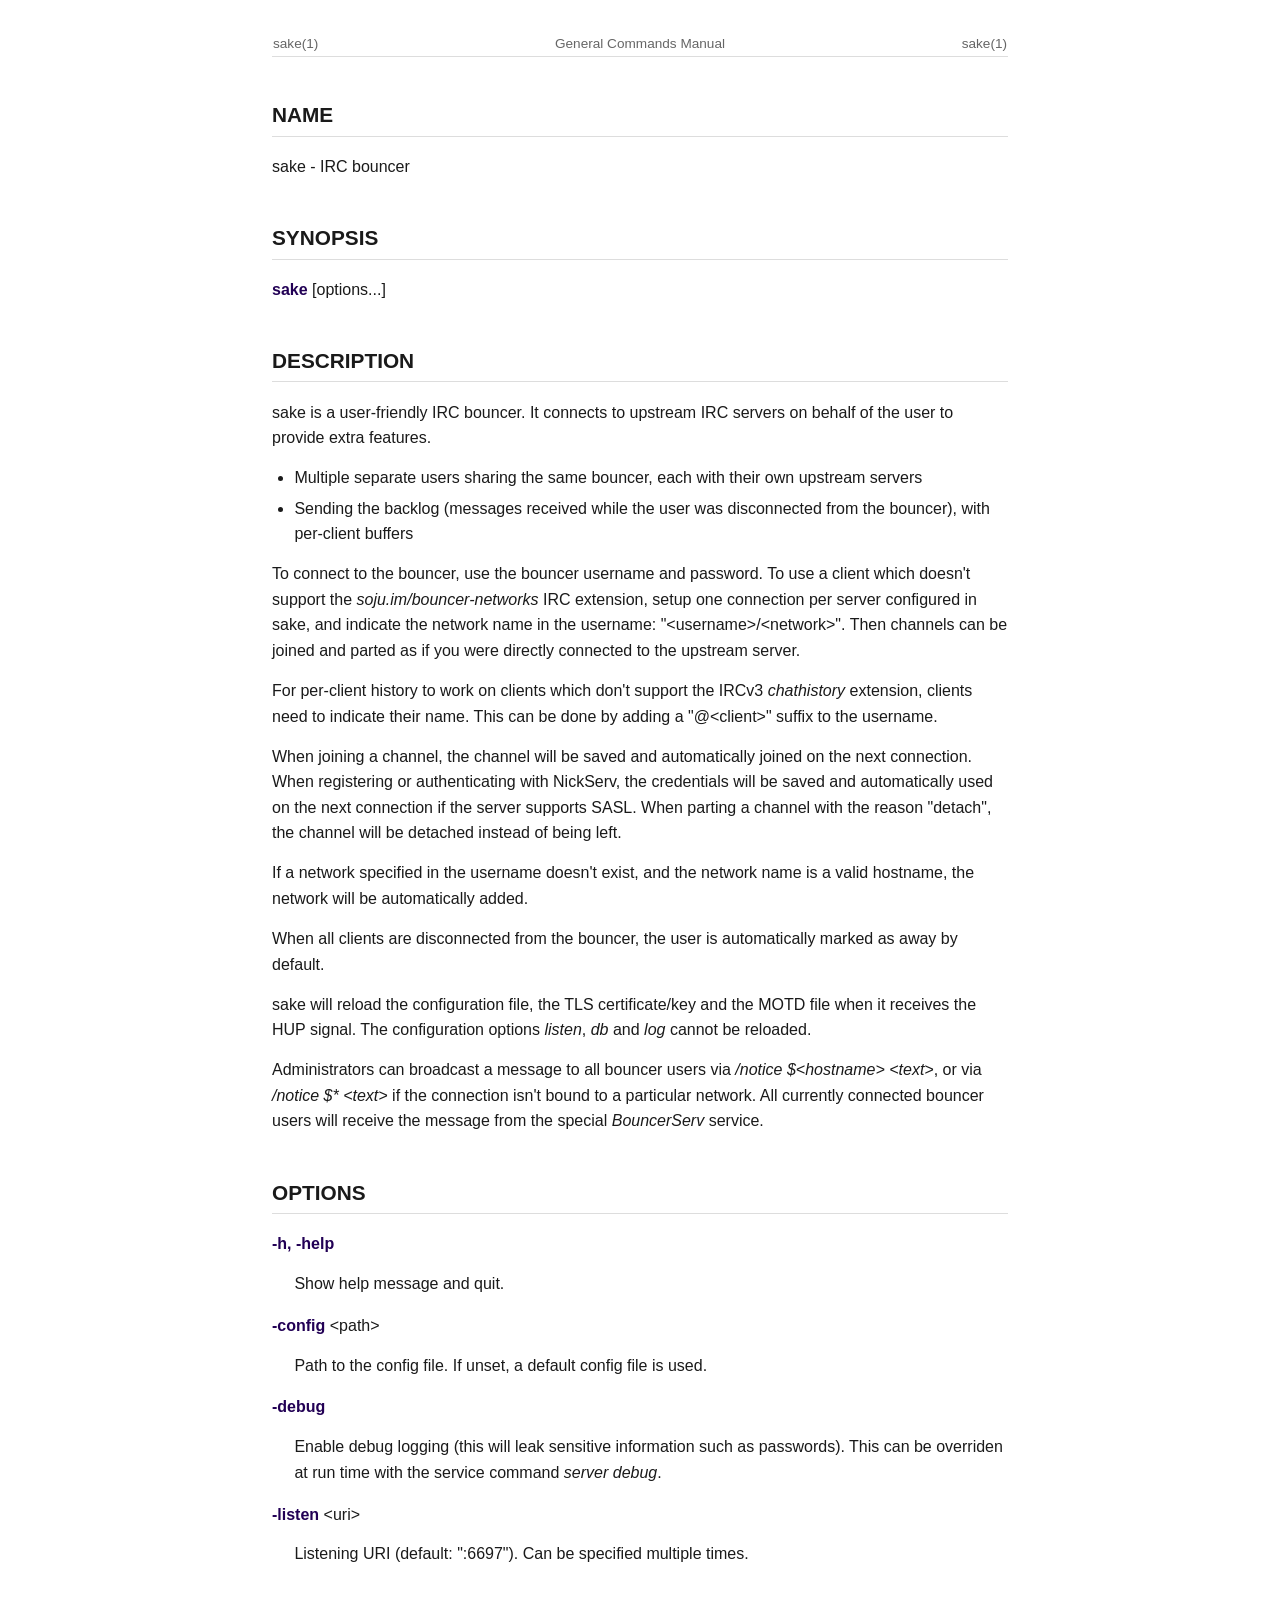
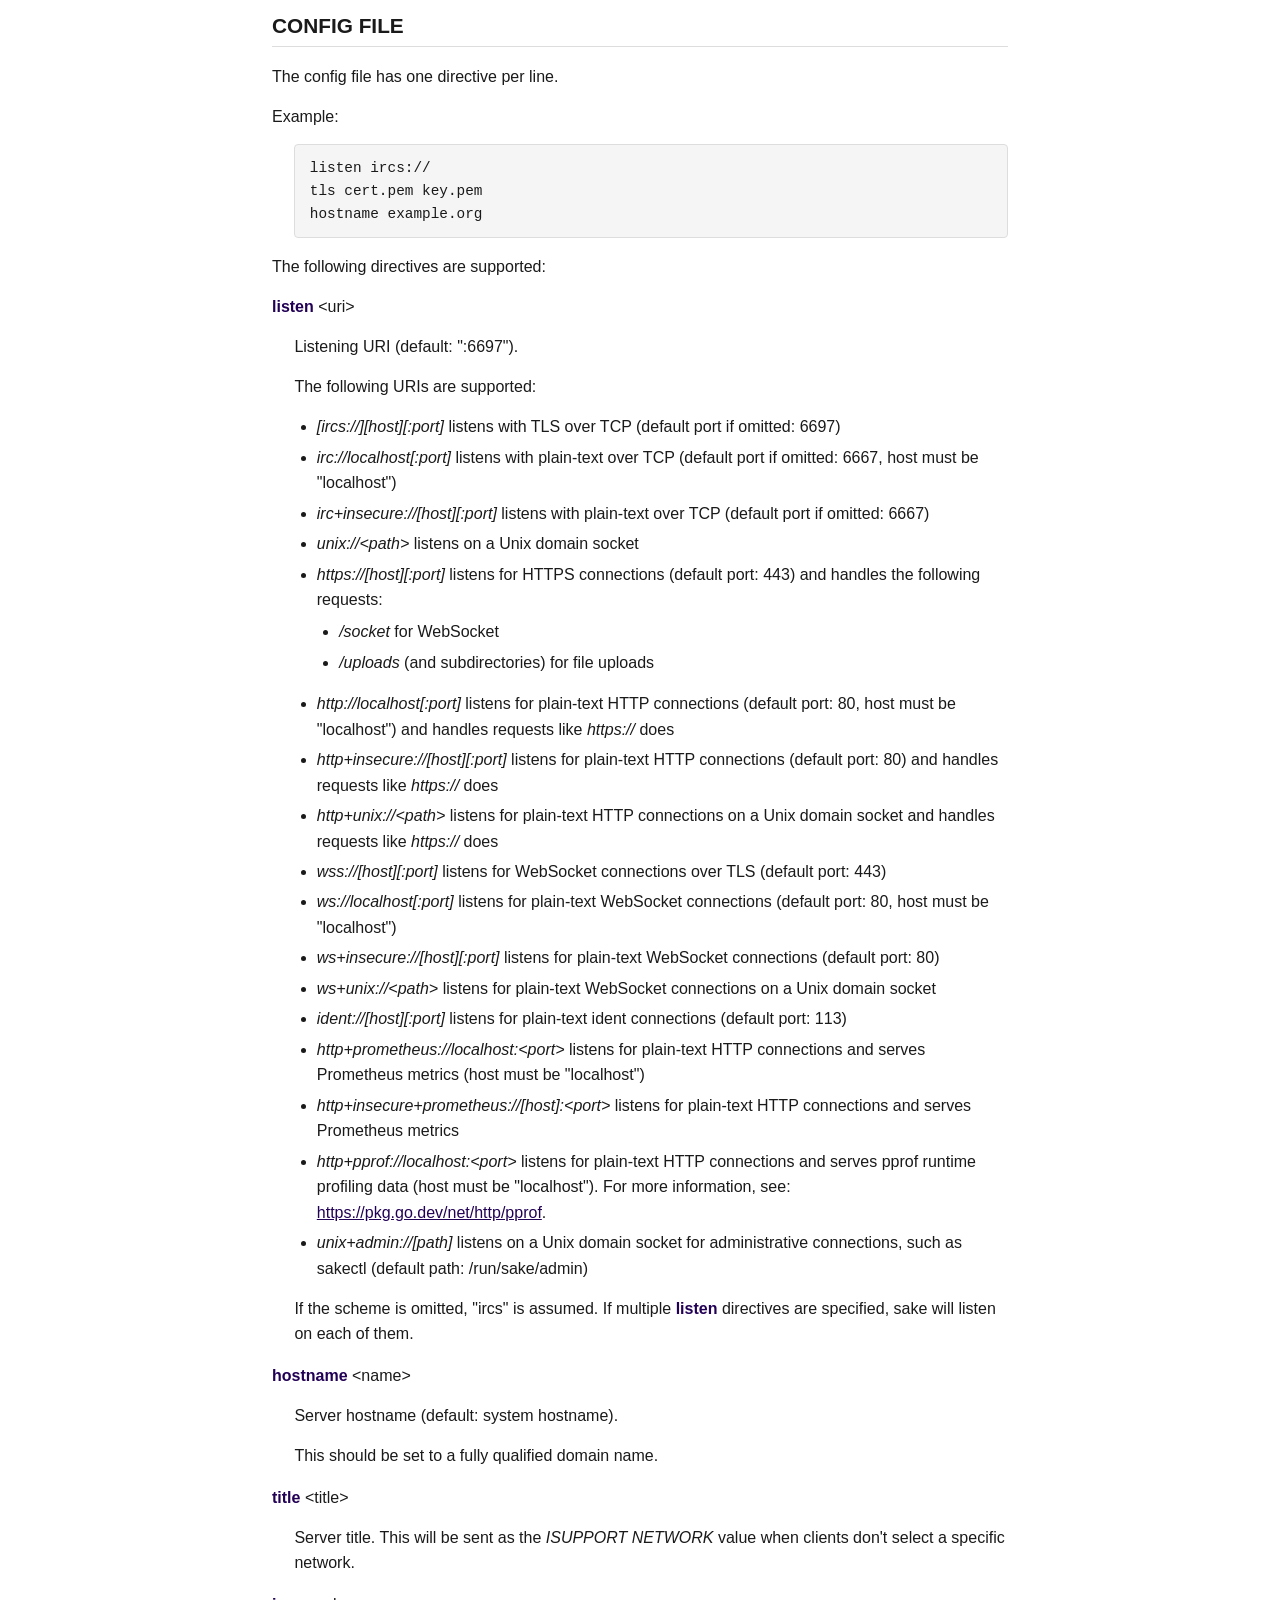
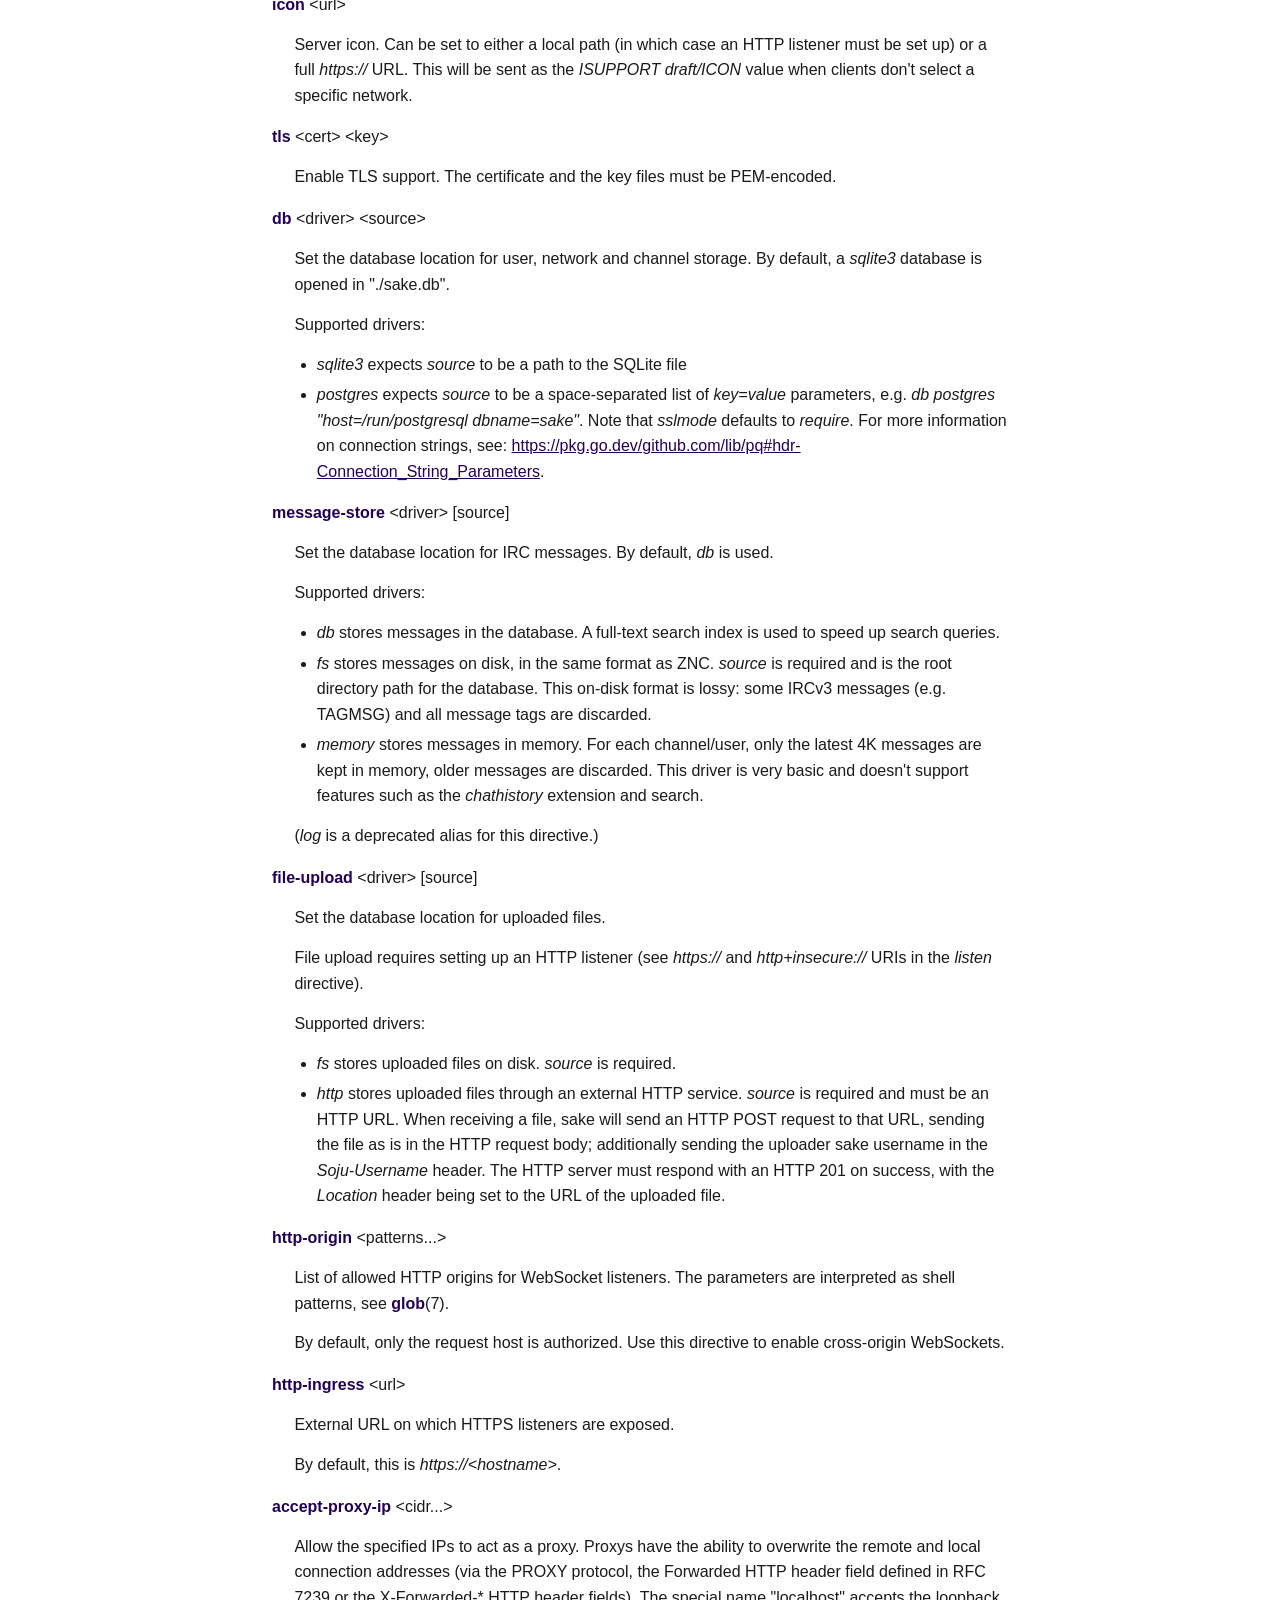
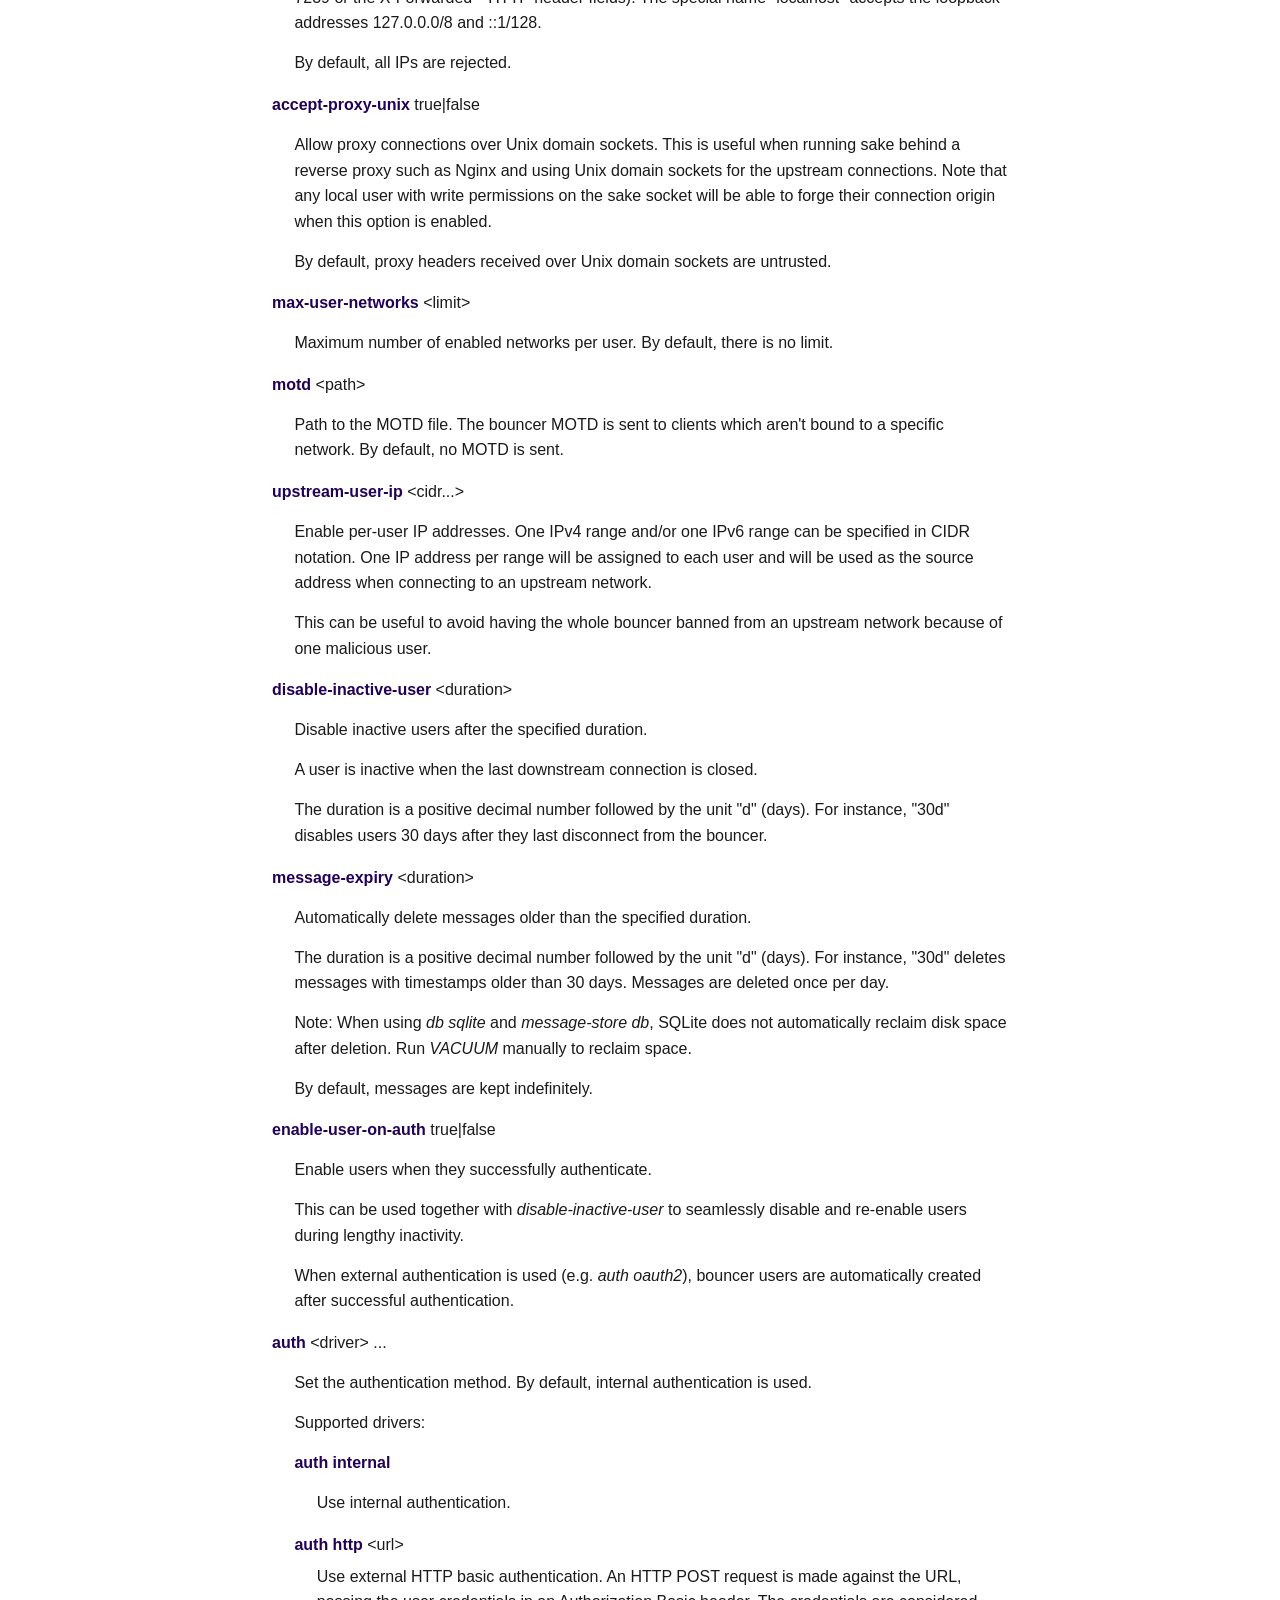
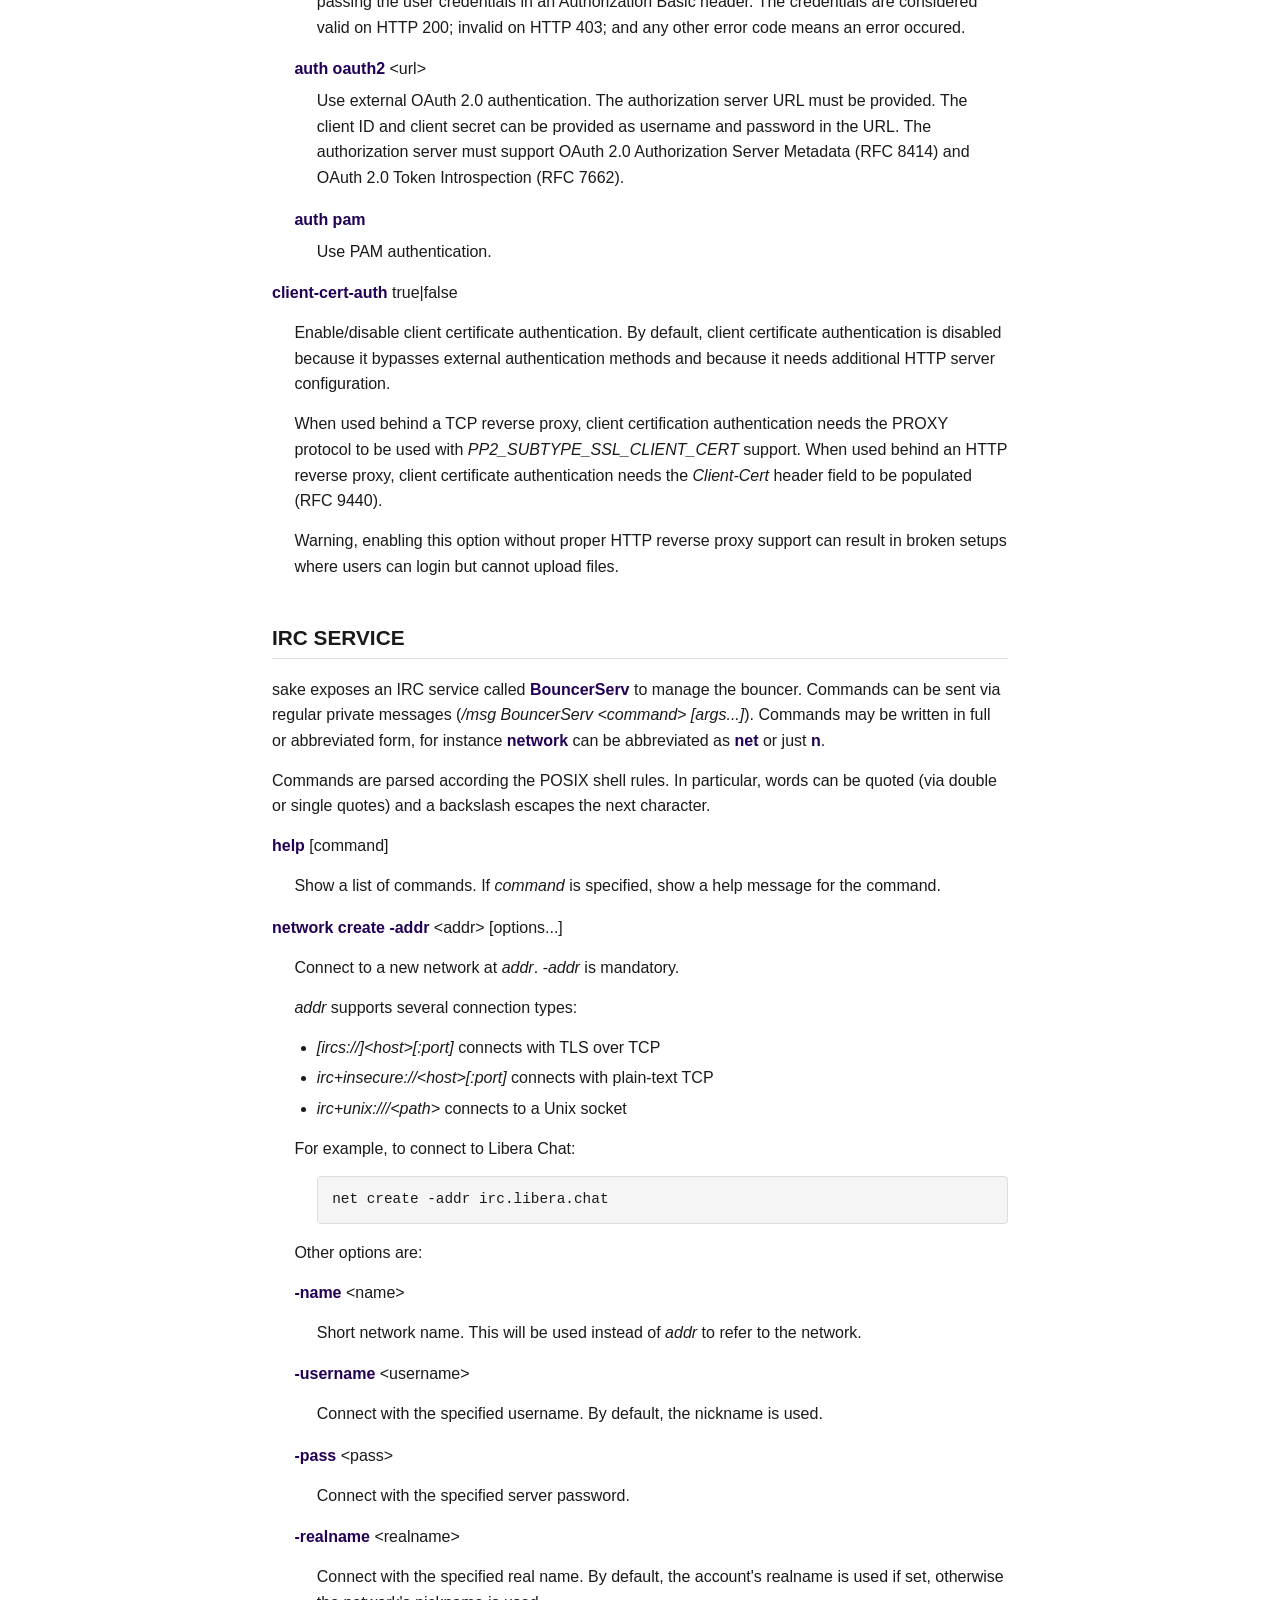
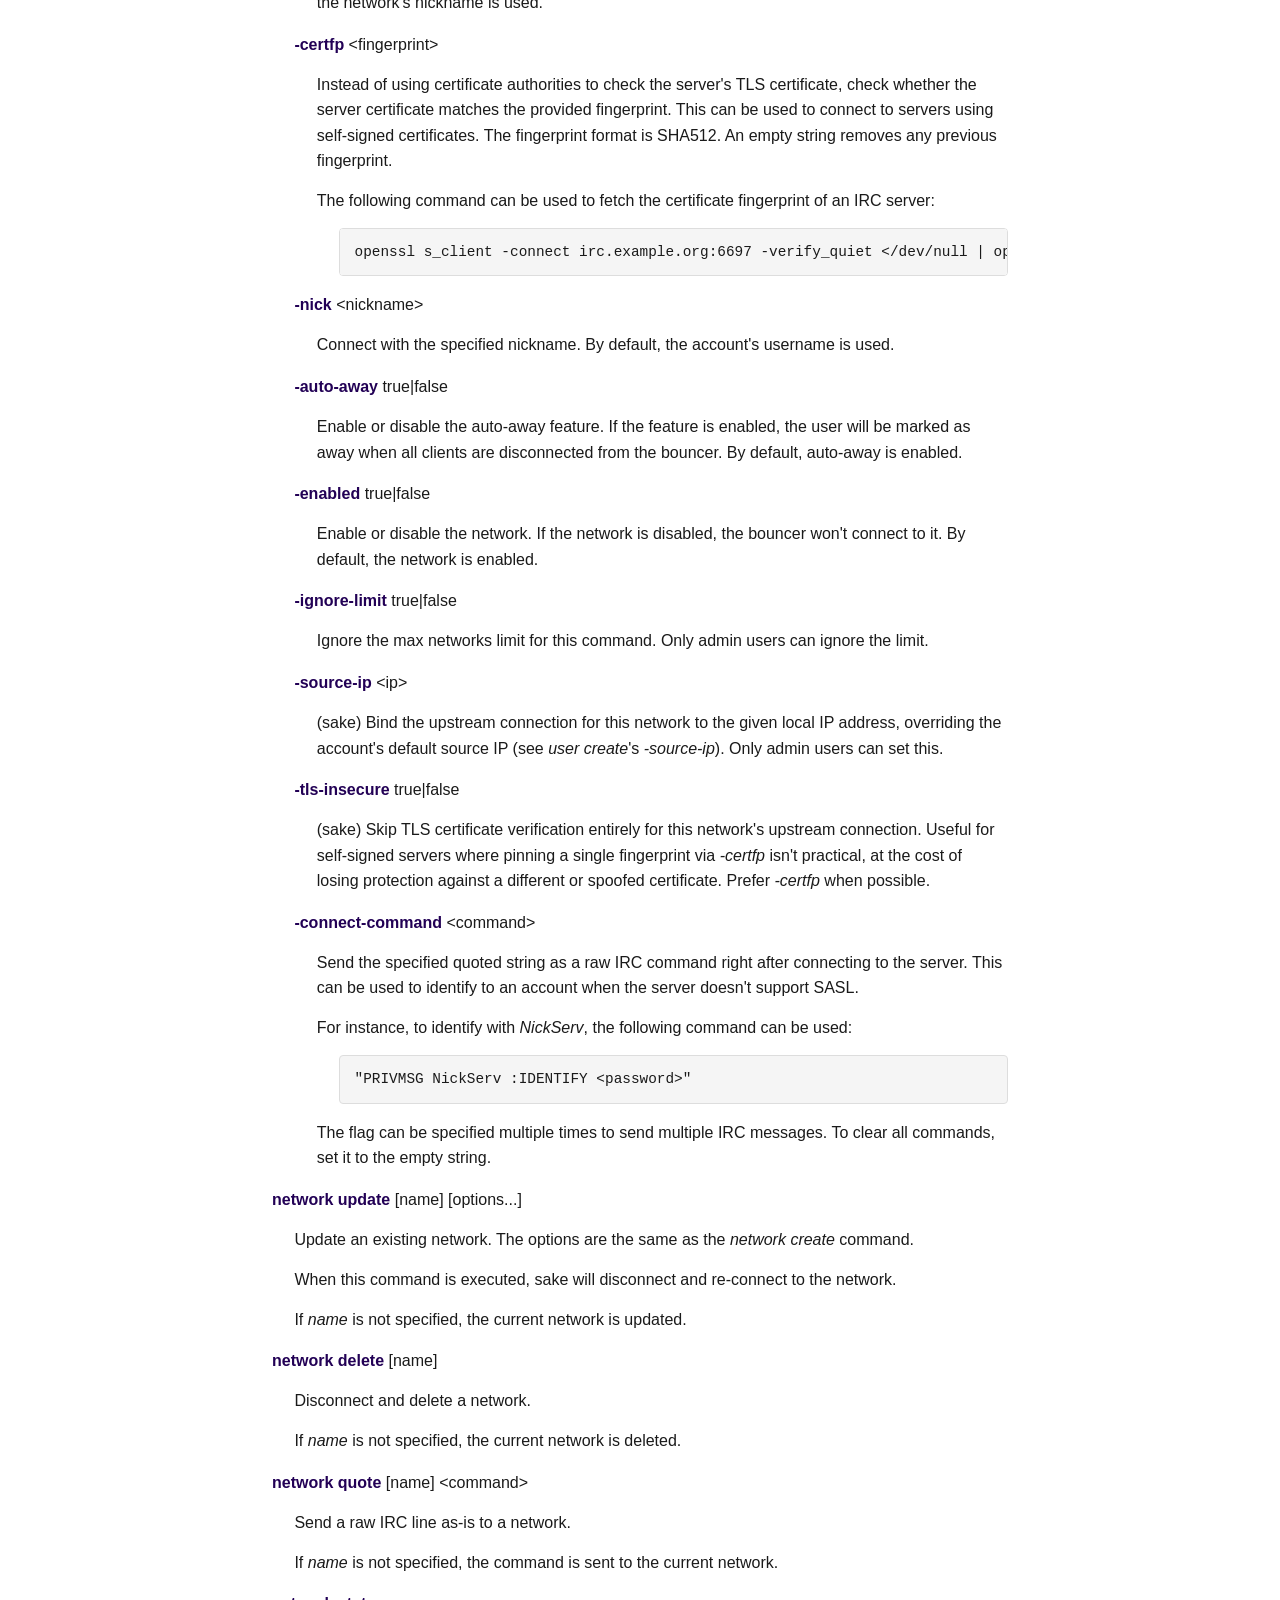
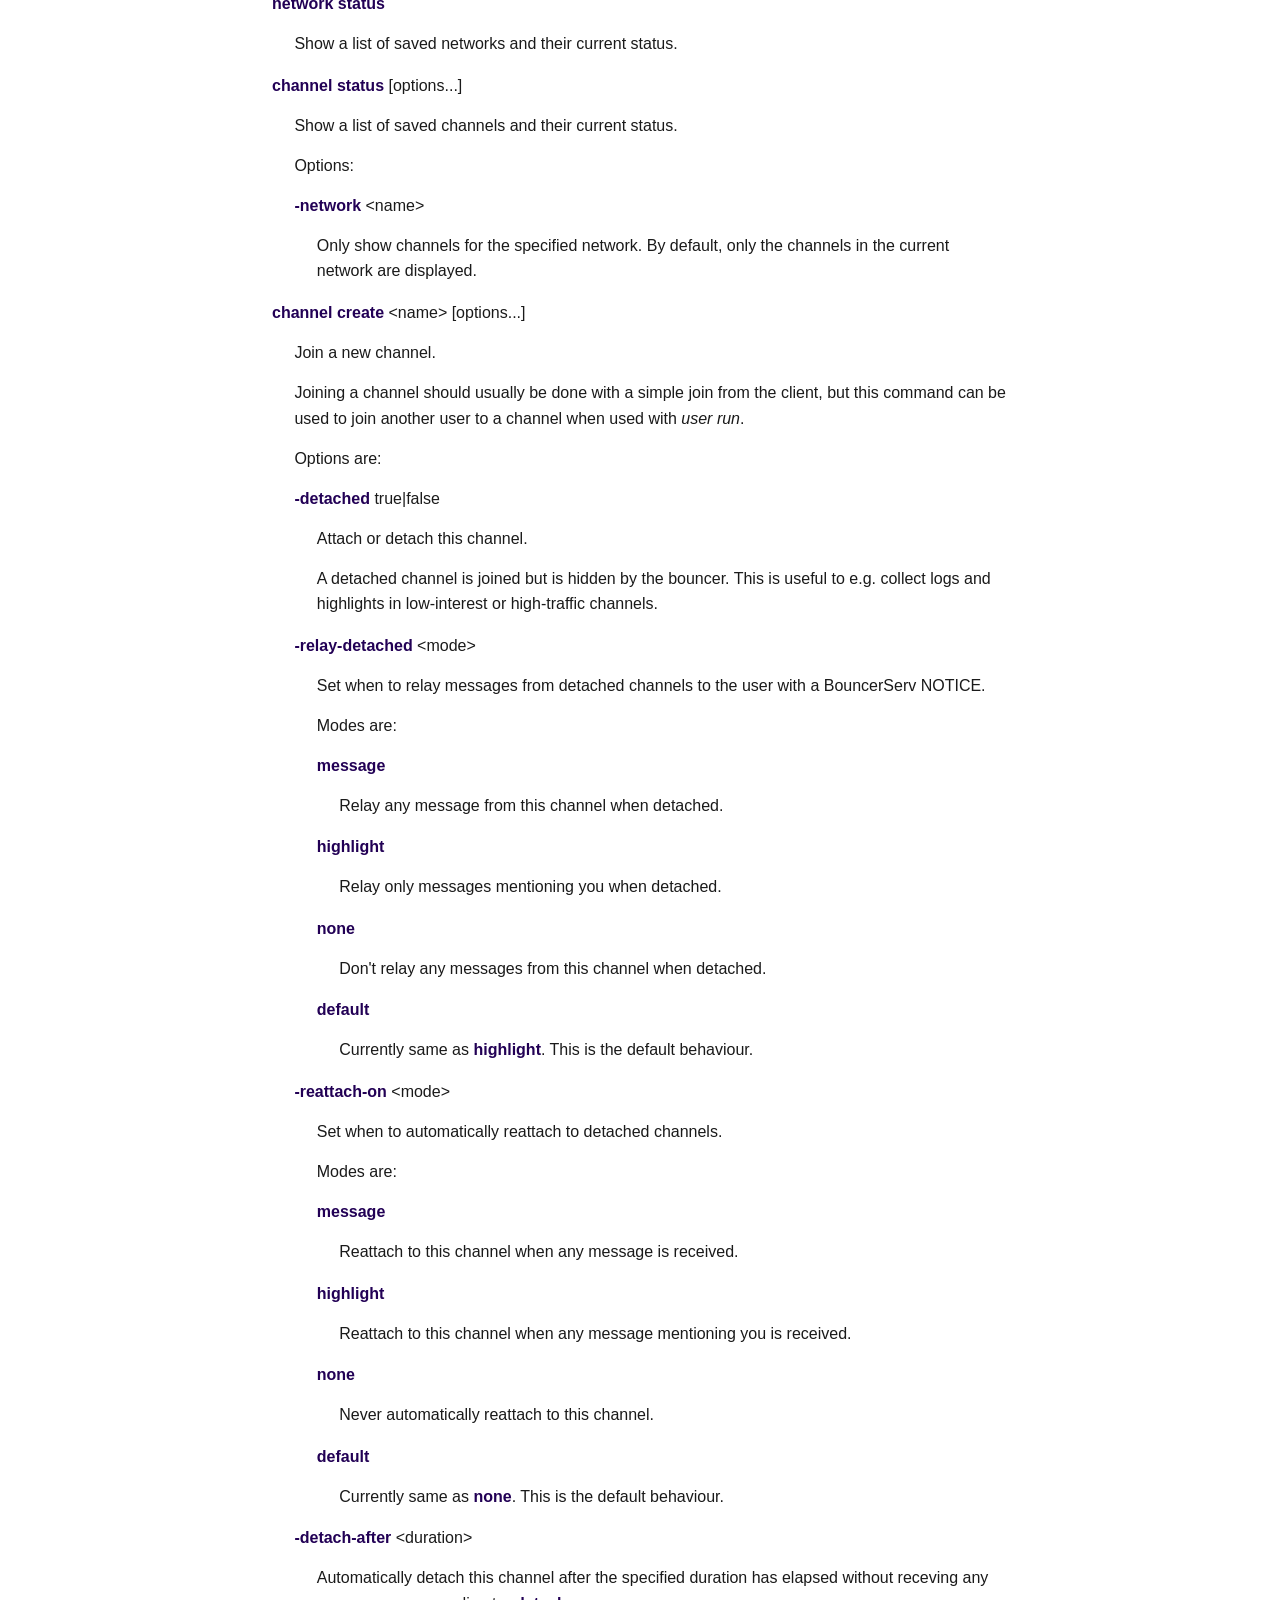
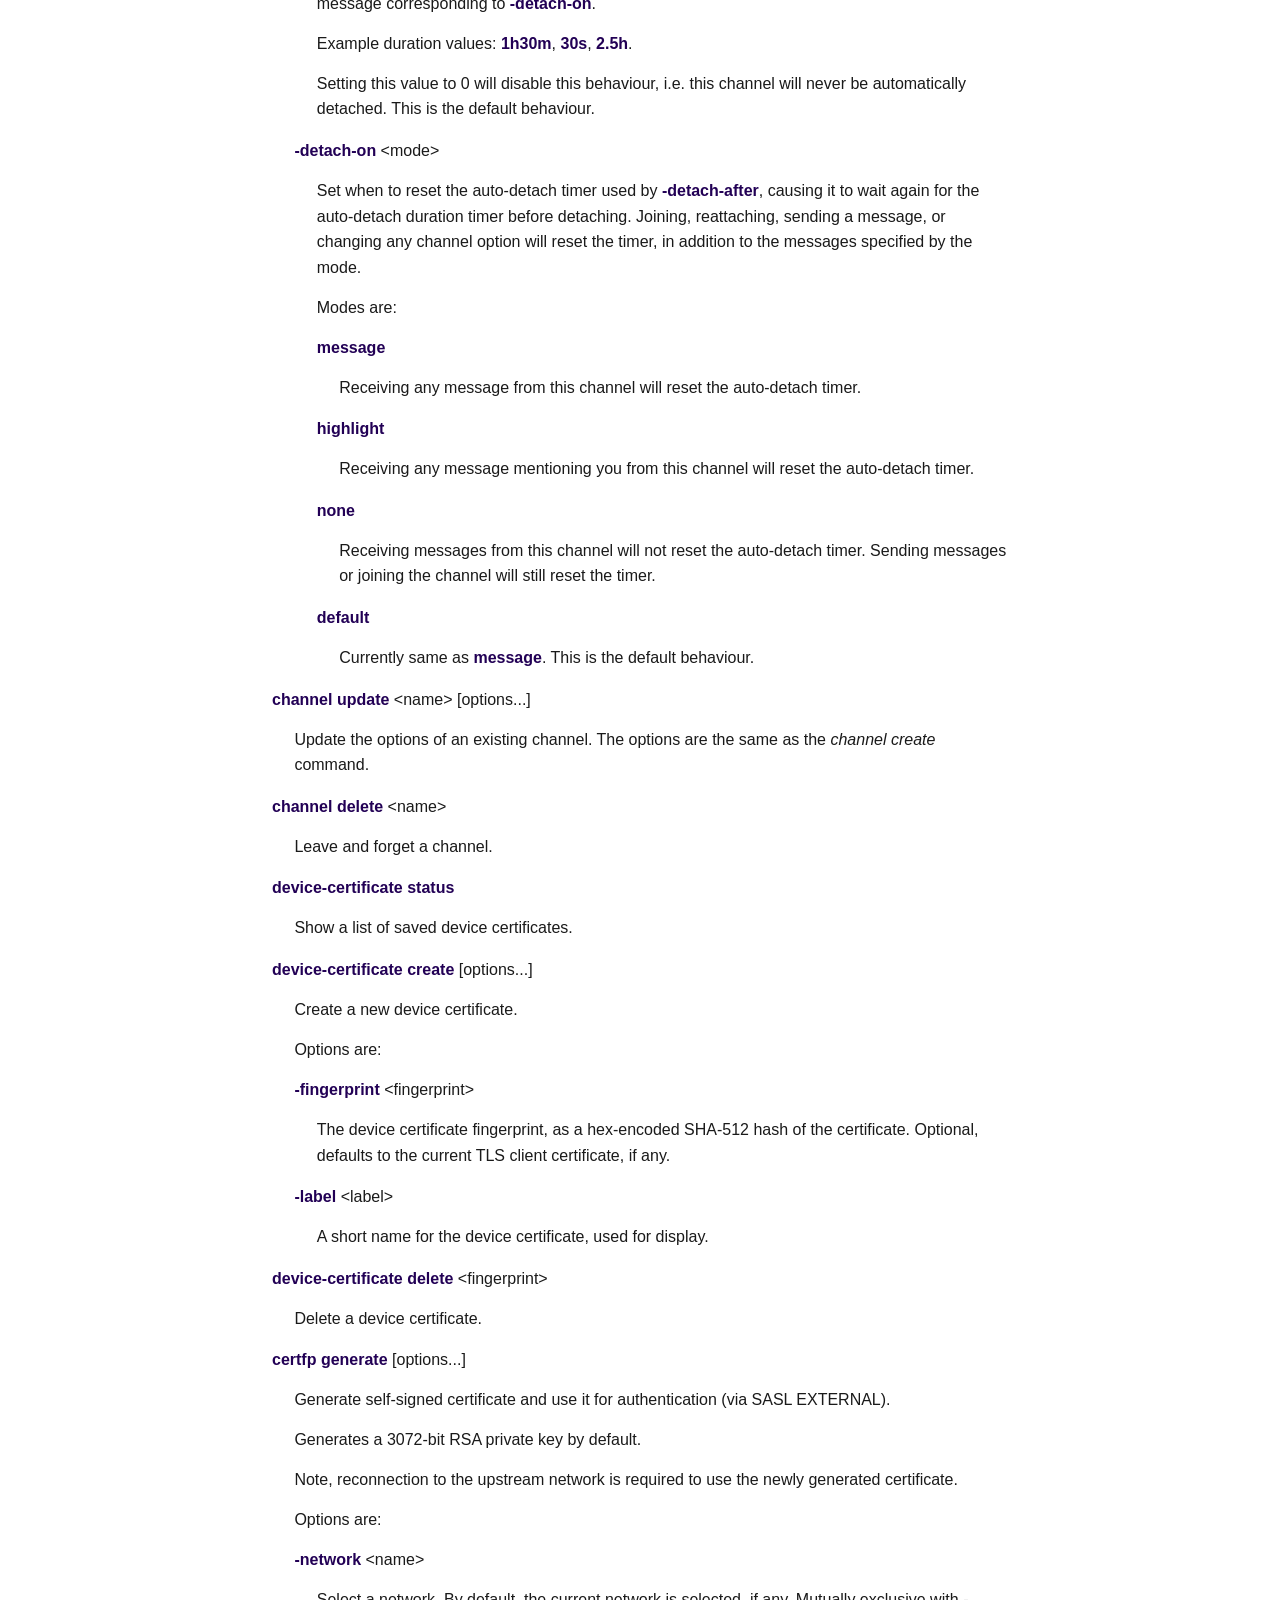
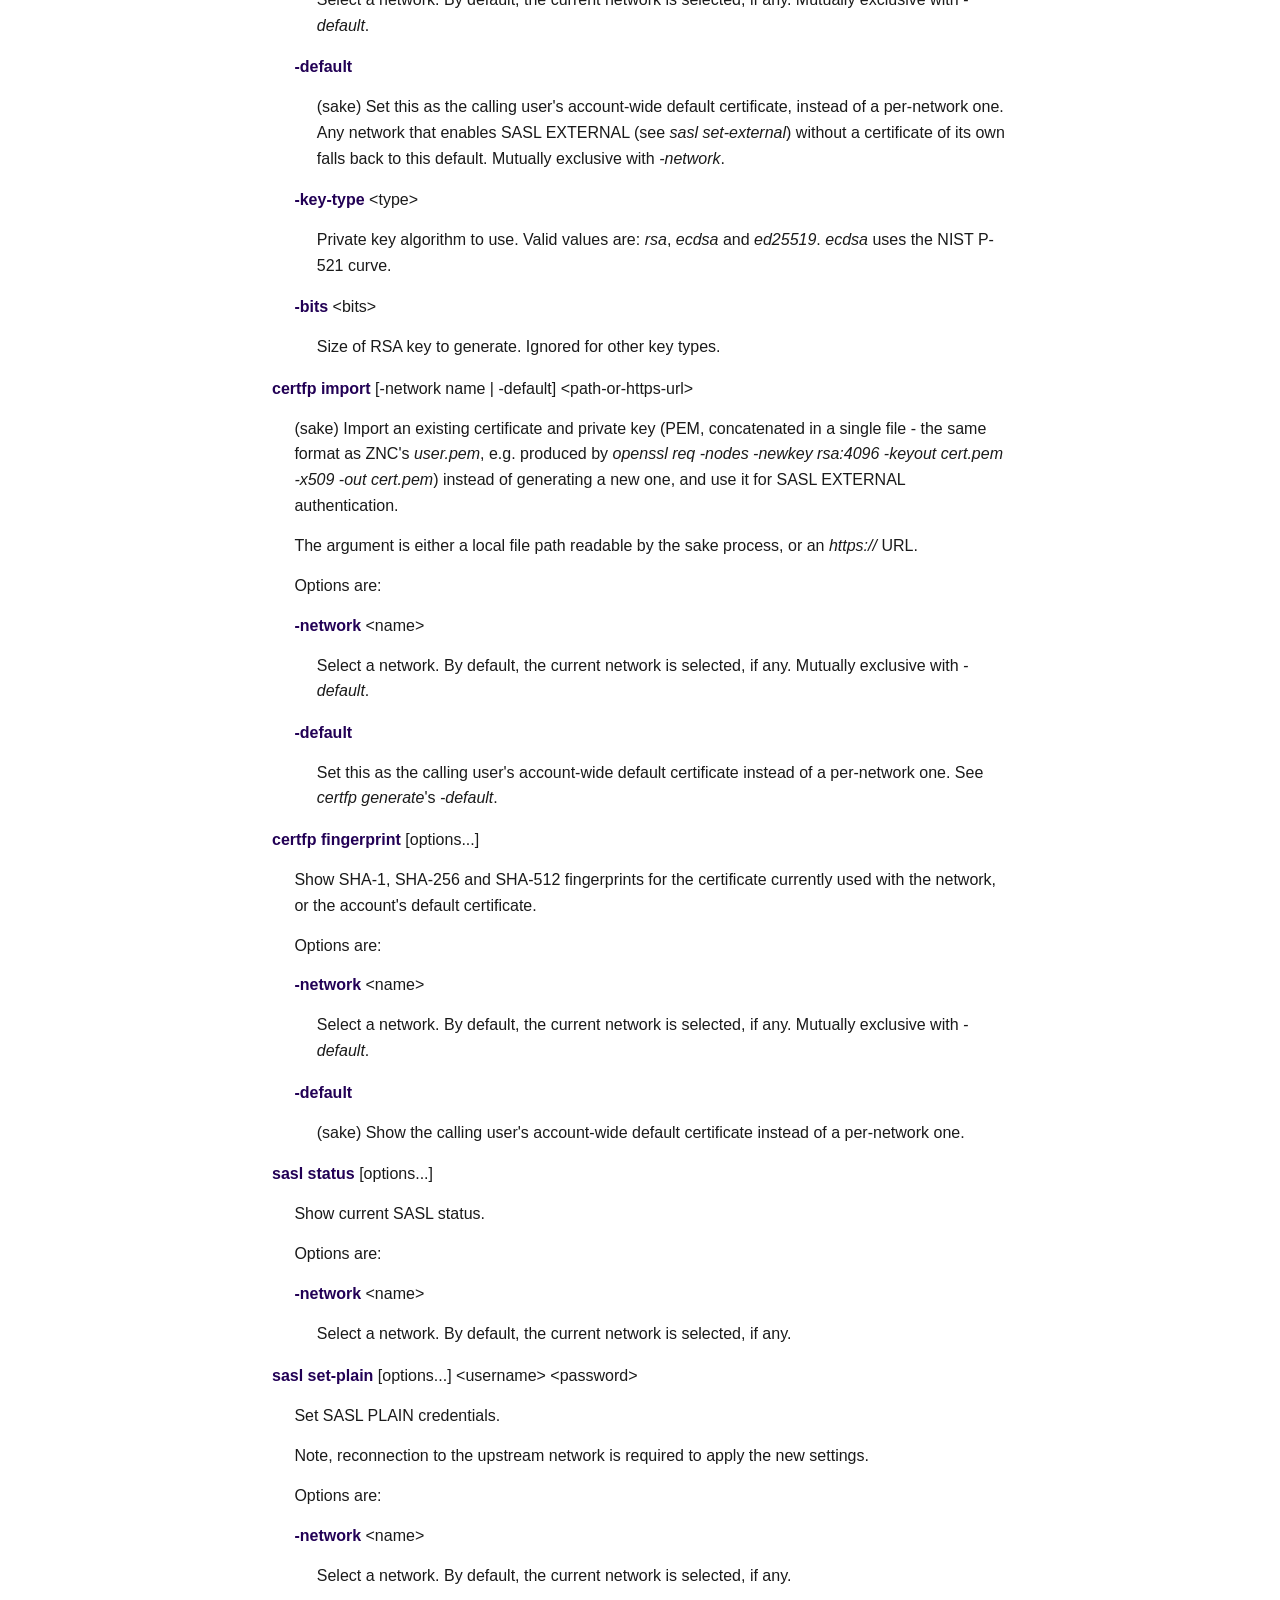
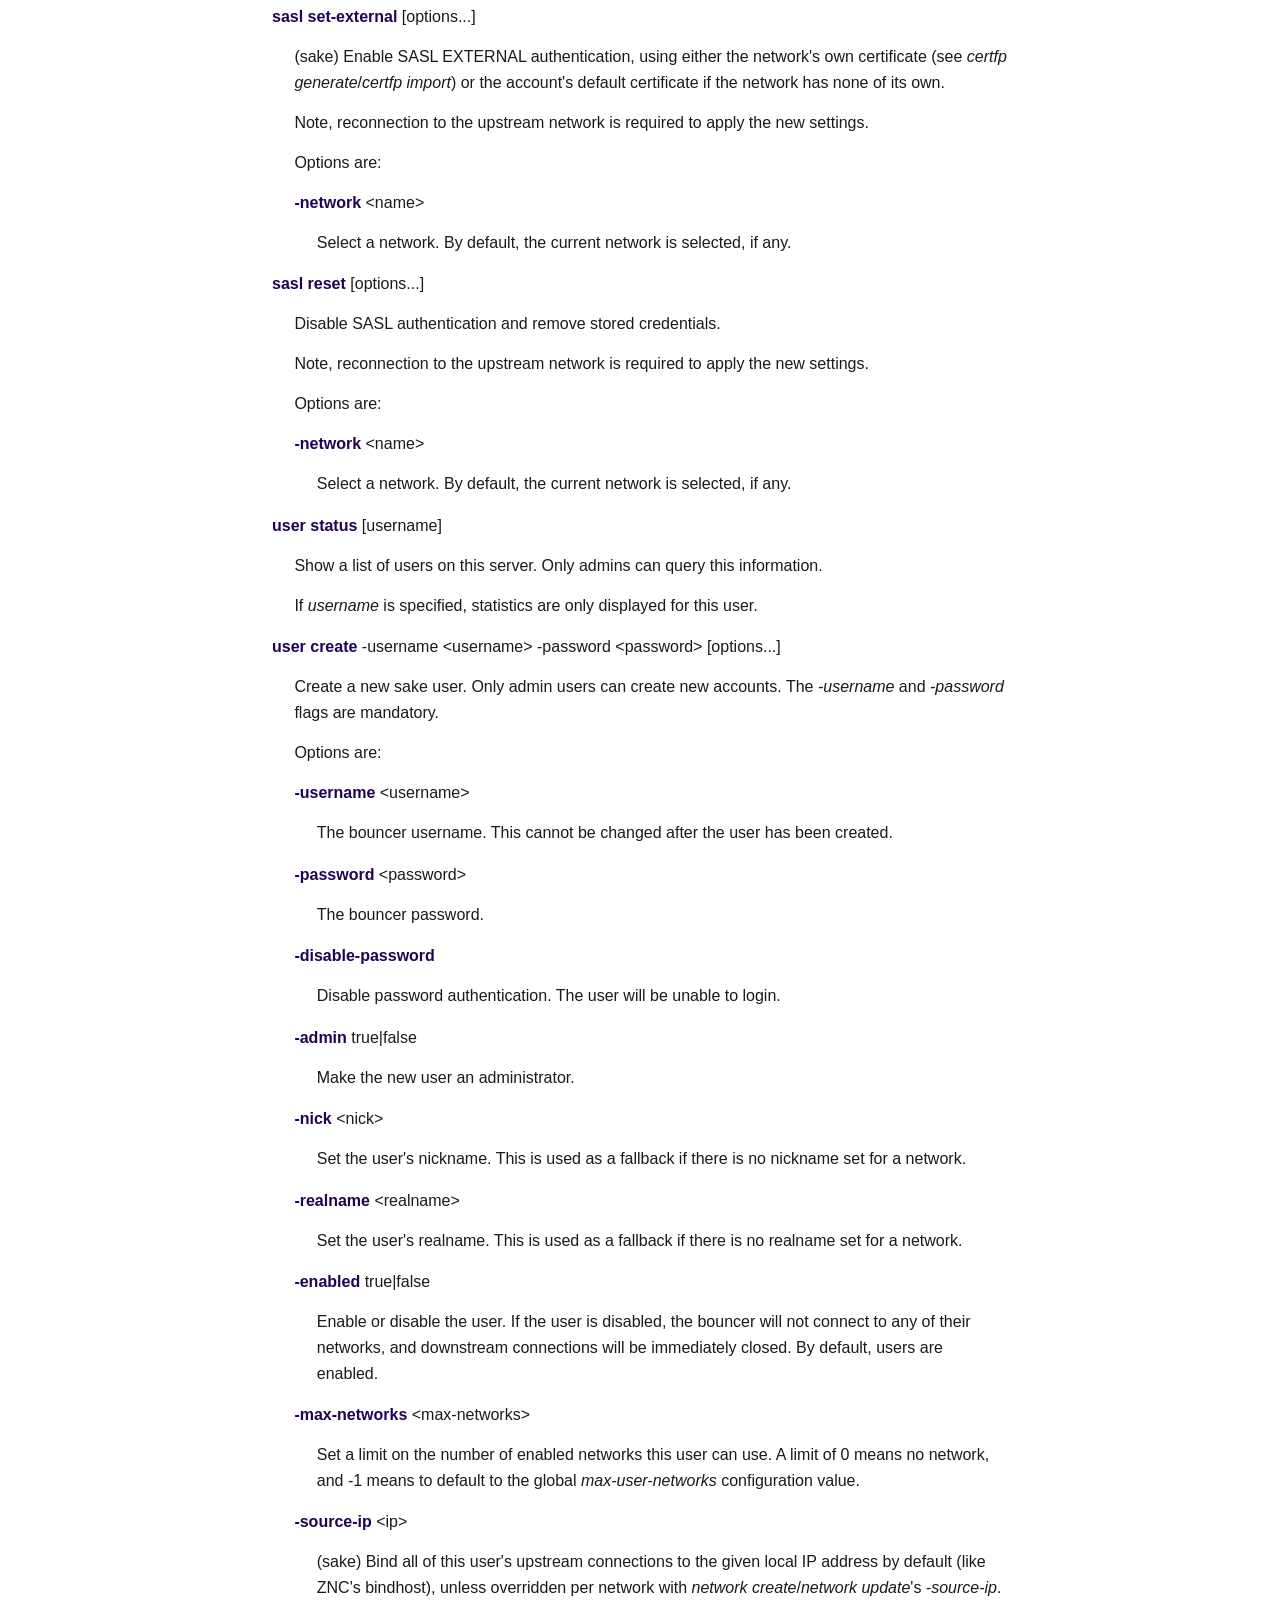
==== commit 50effa38: "html: turn bare URLs/emails into real hyperlinks scdoc's man-style macros have no hyperlink concept," ====
--- a/docs/sake.1.html
+++ b/docs/sake.1.html
@@ -143,7 +143,7 @@
   <li><i>http+pprof://localhost:&lt;port&gt;</i> listens for plain-text HTTP
       connections and serves pprof runtime profiling data (host must be
       &quot;localhost&quot;). For more information, see:
-      &lt;https://pkg.go.dev/net/http/pprof&gt;.</li>
+      <a href="https://pkg.go.dev/net/http/pprof">https://pkg.go.dev/net/http/pprof</a>.</li>
   <li><i>unix+admin://[path]</i> listens on a Unix domain socket for
       administrative connections, such as sakectl (default path:
       /run/sake/admin)</li>
@@ -180,7 +180,7 @@
       &quot;host=/run/postgresql dbname=sake&quot;</i>. Note that <i>sslmode</i>
       defaults to <i>require</i>. For more information on connection strings,
       see:
-      &lt;https://pkg.go.dev/github.com/lib/pq#hdr-Connection_String_Parameters&gt;.</li>
+      <a href="https://pkg.go.dev/github.com/lib/pq#hdr-Connection_String_Parameters">https://pkg.go.dev/github.com/lib/pq#hdr-Connection_String_Parameters</a>.</li>
 </ul>
 </div>
 <p class="Pp"><b>message-store</b> &lt;driver&gt; [source]</p>
@@ -709,10 +709,10 @@
 <section class="Sh">
 <h1 class="Sh" id="AUTHORS"><a class="permalink" href="#AUTHORS">AUTHORS</a></h1>
 <p class="Pp">sake is a fork of soju maintained by TehPeGaSuS. soju itself is
-    maintained by Simon Ser &lt;contact@emersion.fr&gt; and other open-source
+    maintained by Simon Ser <a href="mailto:contact@emersion.fr">contact@emersion.fr</a> and other open-source
     contributors; for more information about upstream soju, see
-    &lt;https://soju.im&gt;. For sake-specific changes and issues, see
-    &lt;https://github.com/TehPeGaSuS/sake&gt;.</p>
+    <a href="https://soju.im">https://soju.im</a>. For sake-specific changes and issues, see
+    <a href="https://github.com/TehPeGaSuS/sake">https://github.com/TehPeGaSuS/sake</a>.</p>
 </section>
 <section class="Sh">
 <h1 class="Sh" id="SEE_ALSO"><a class="permalink" href="#SEE_ALSO">SEE
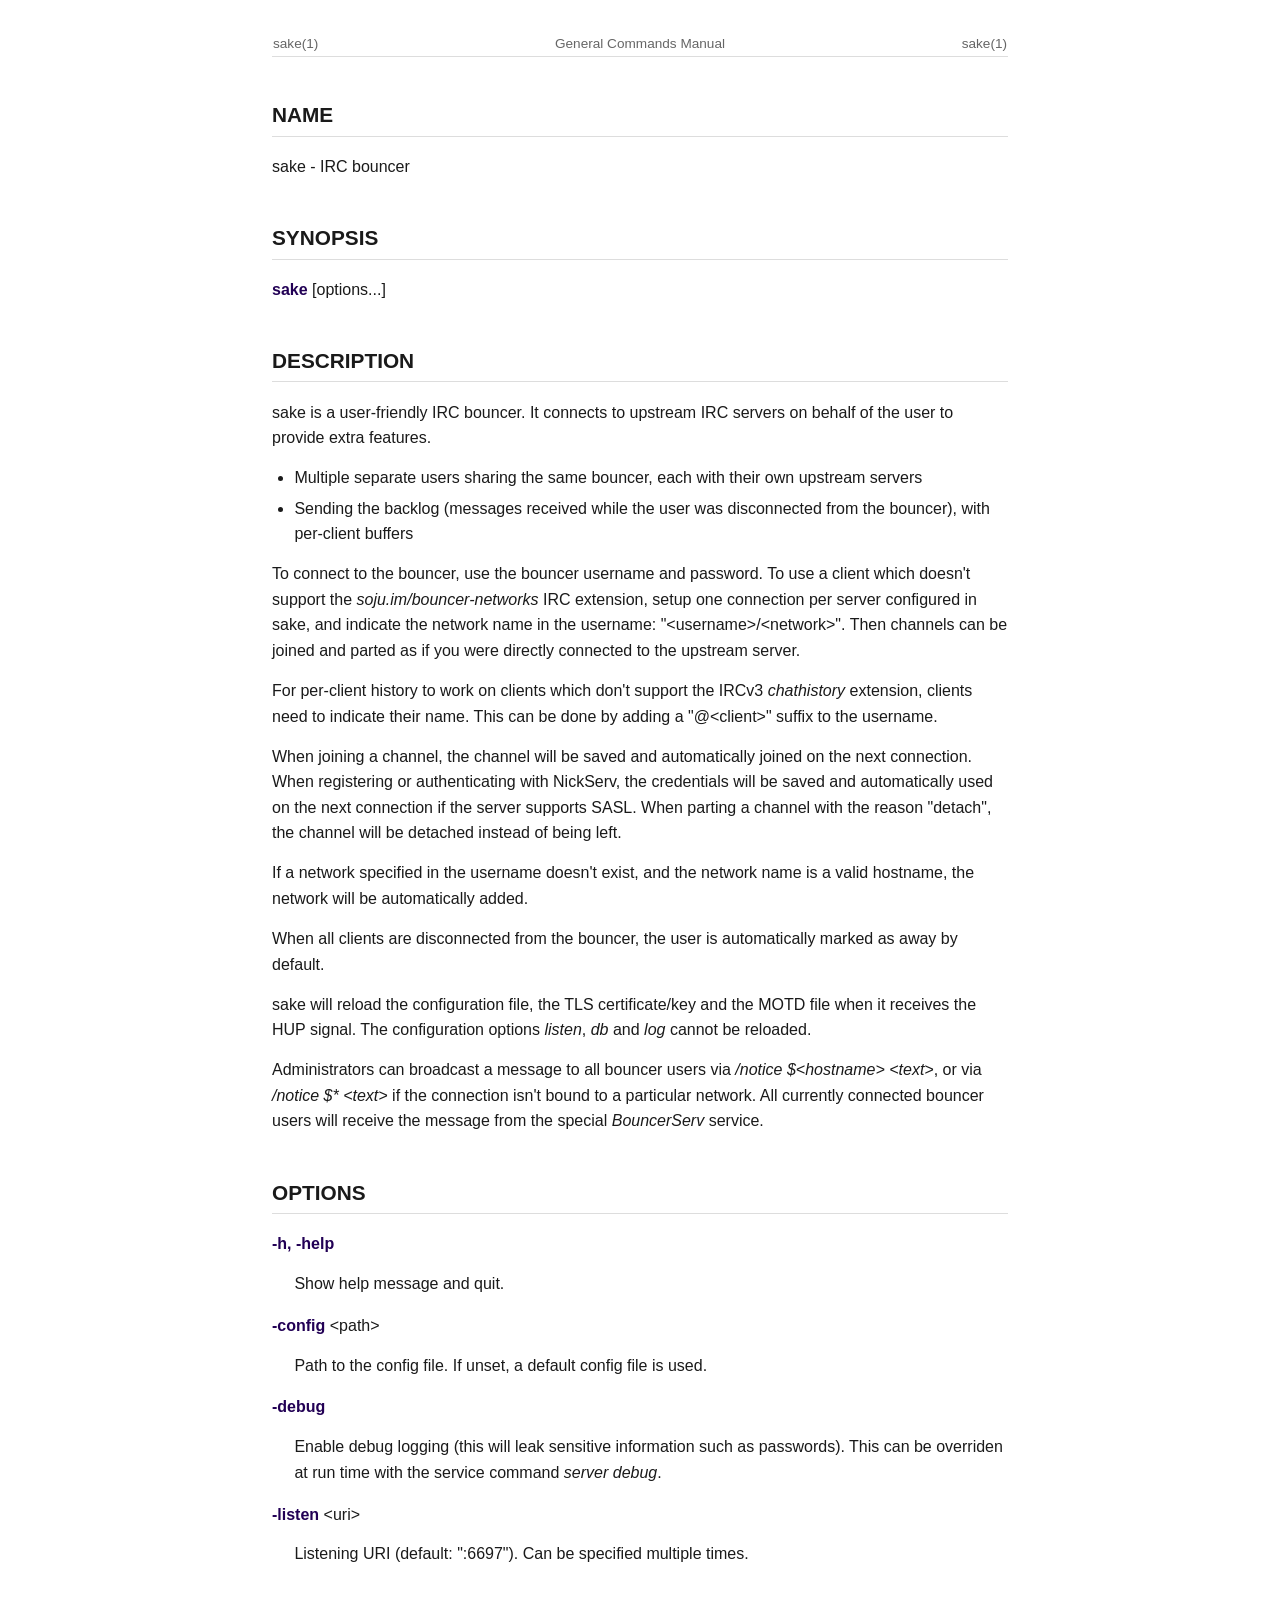
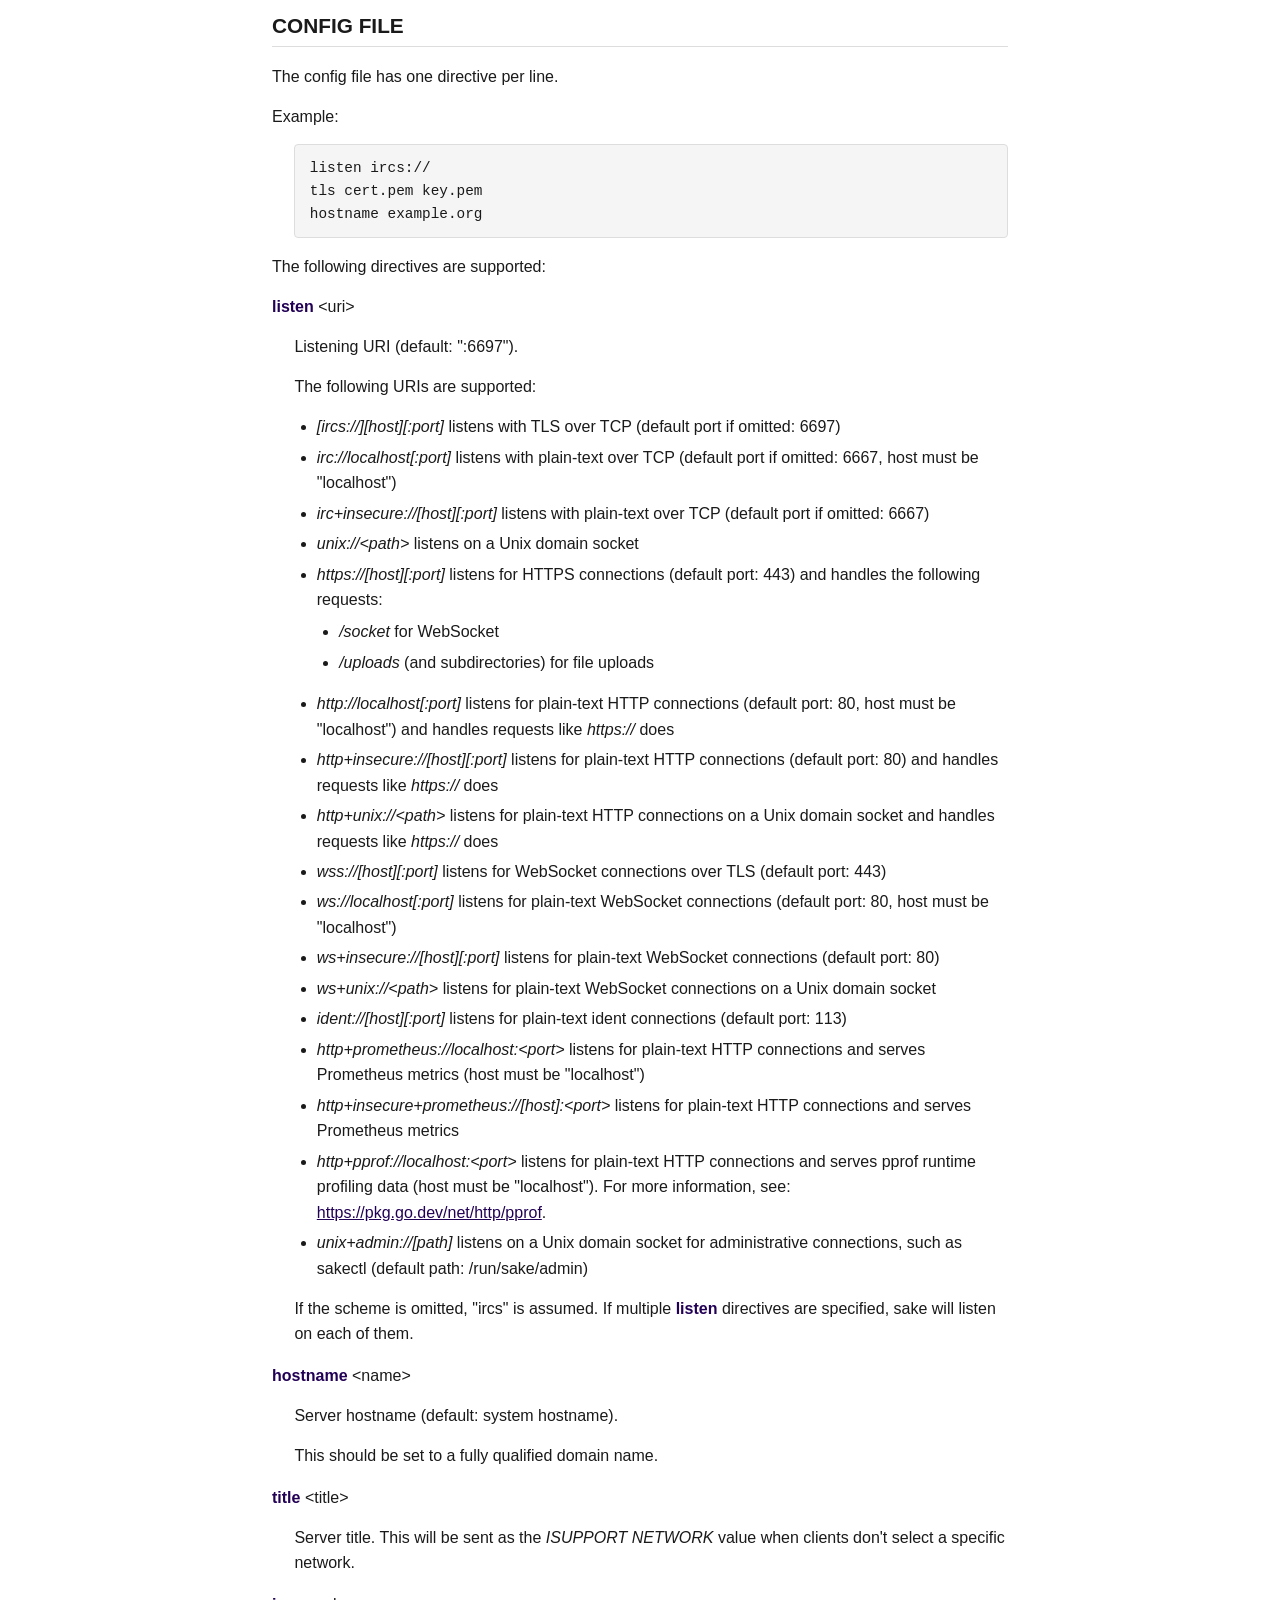
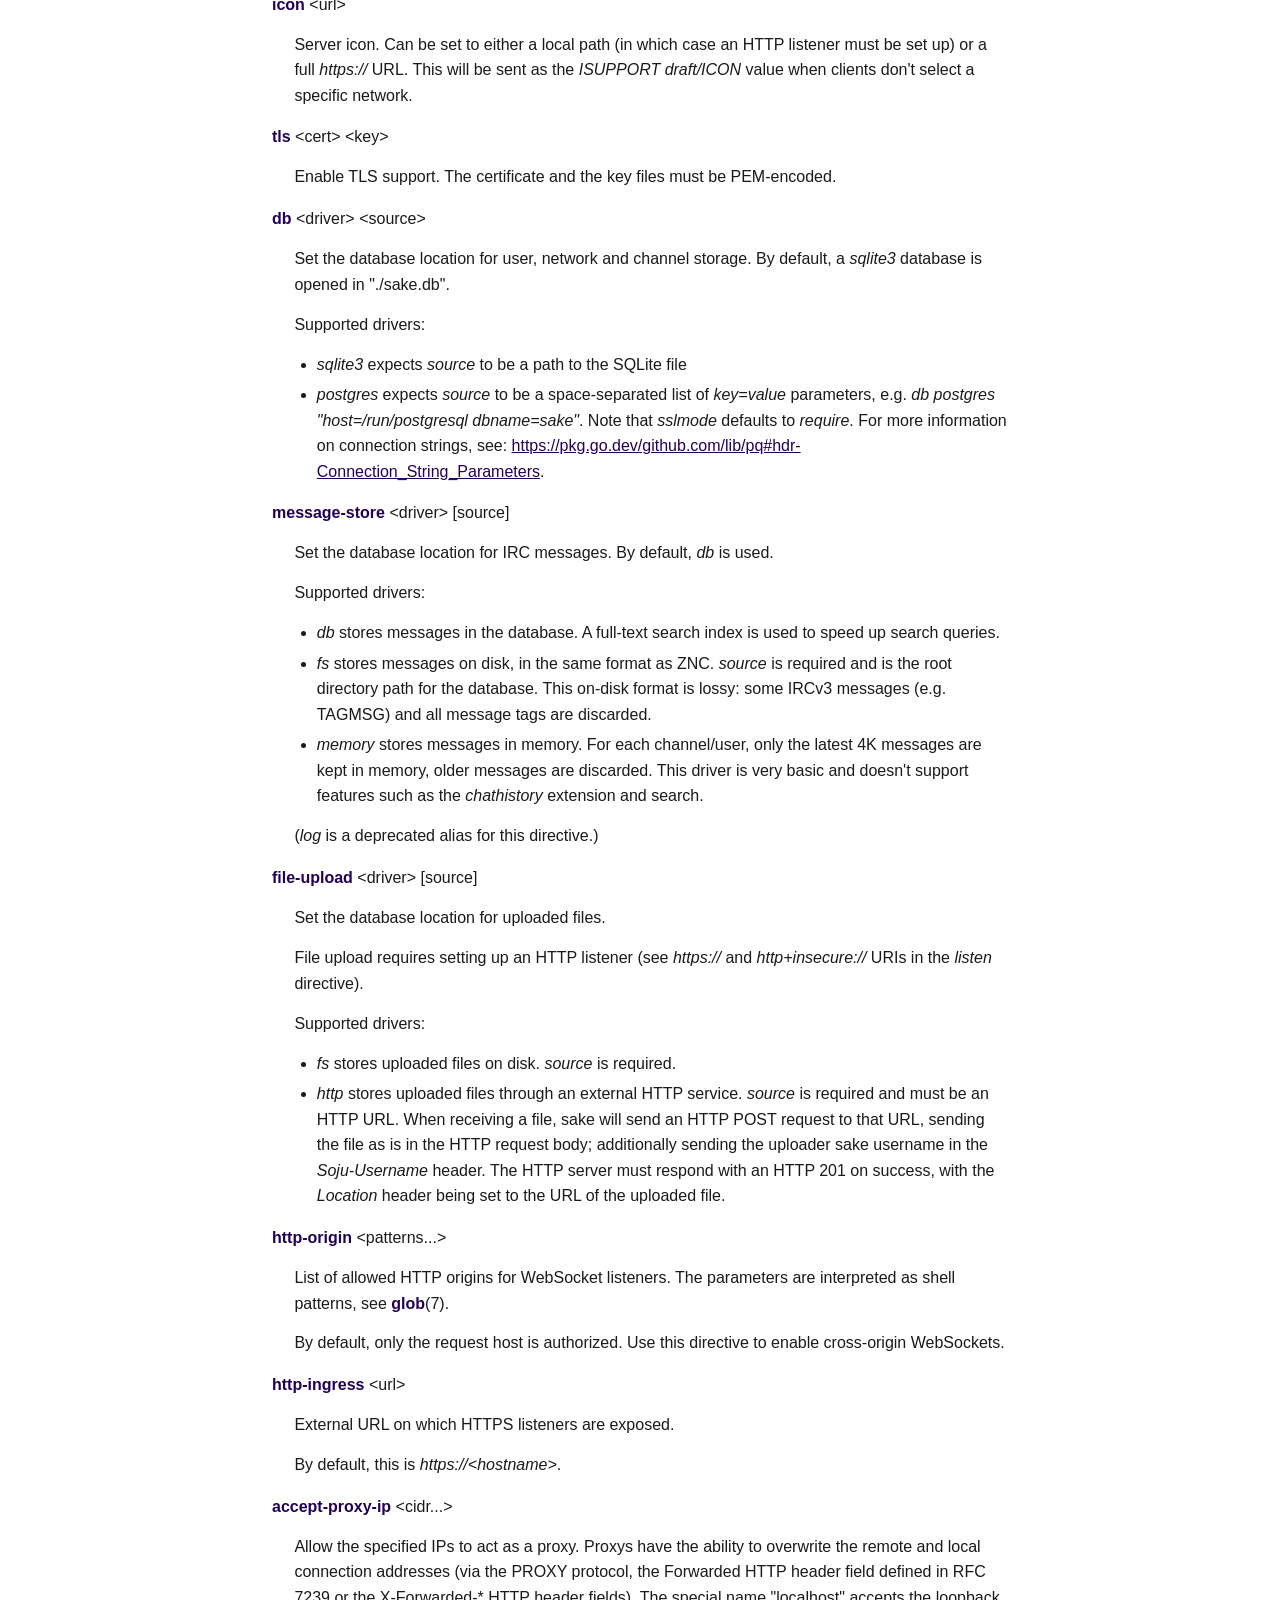
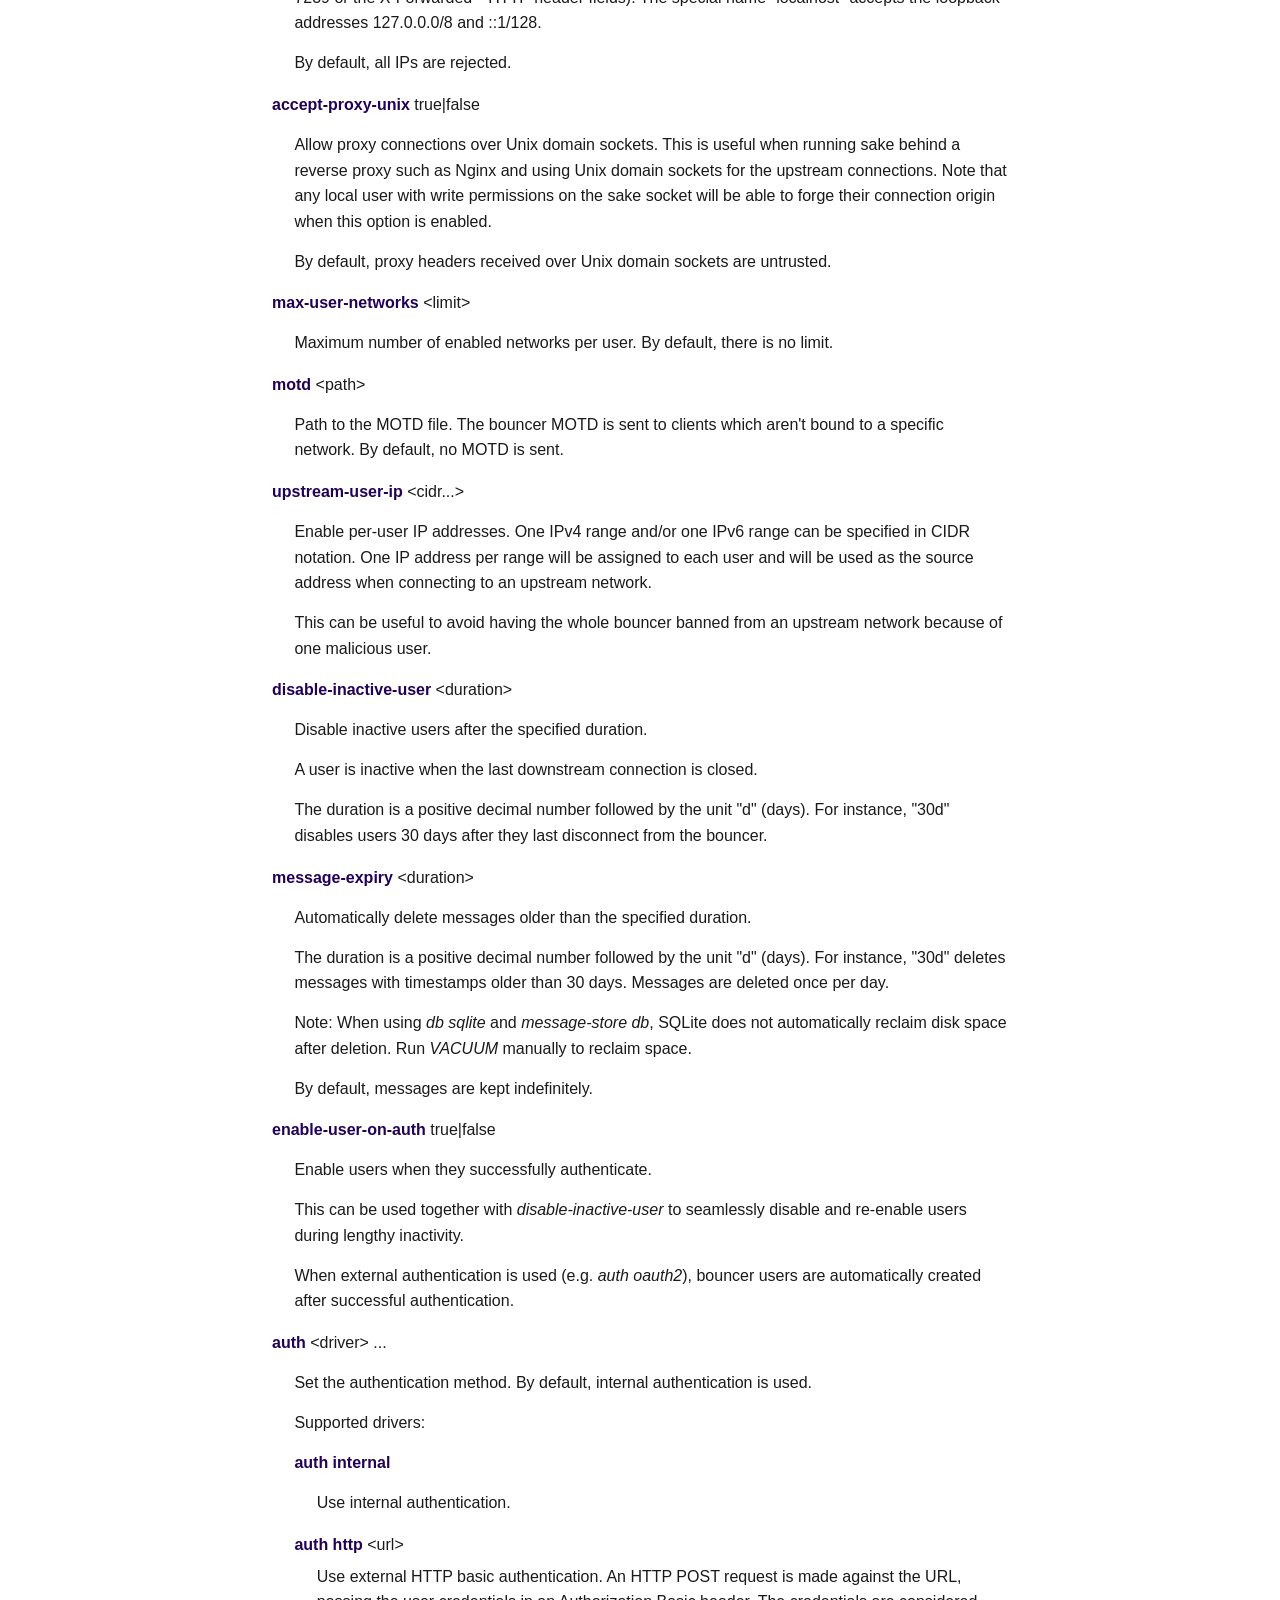
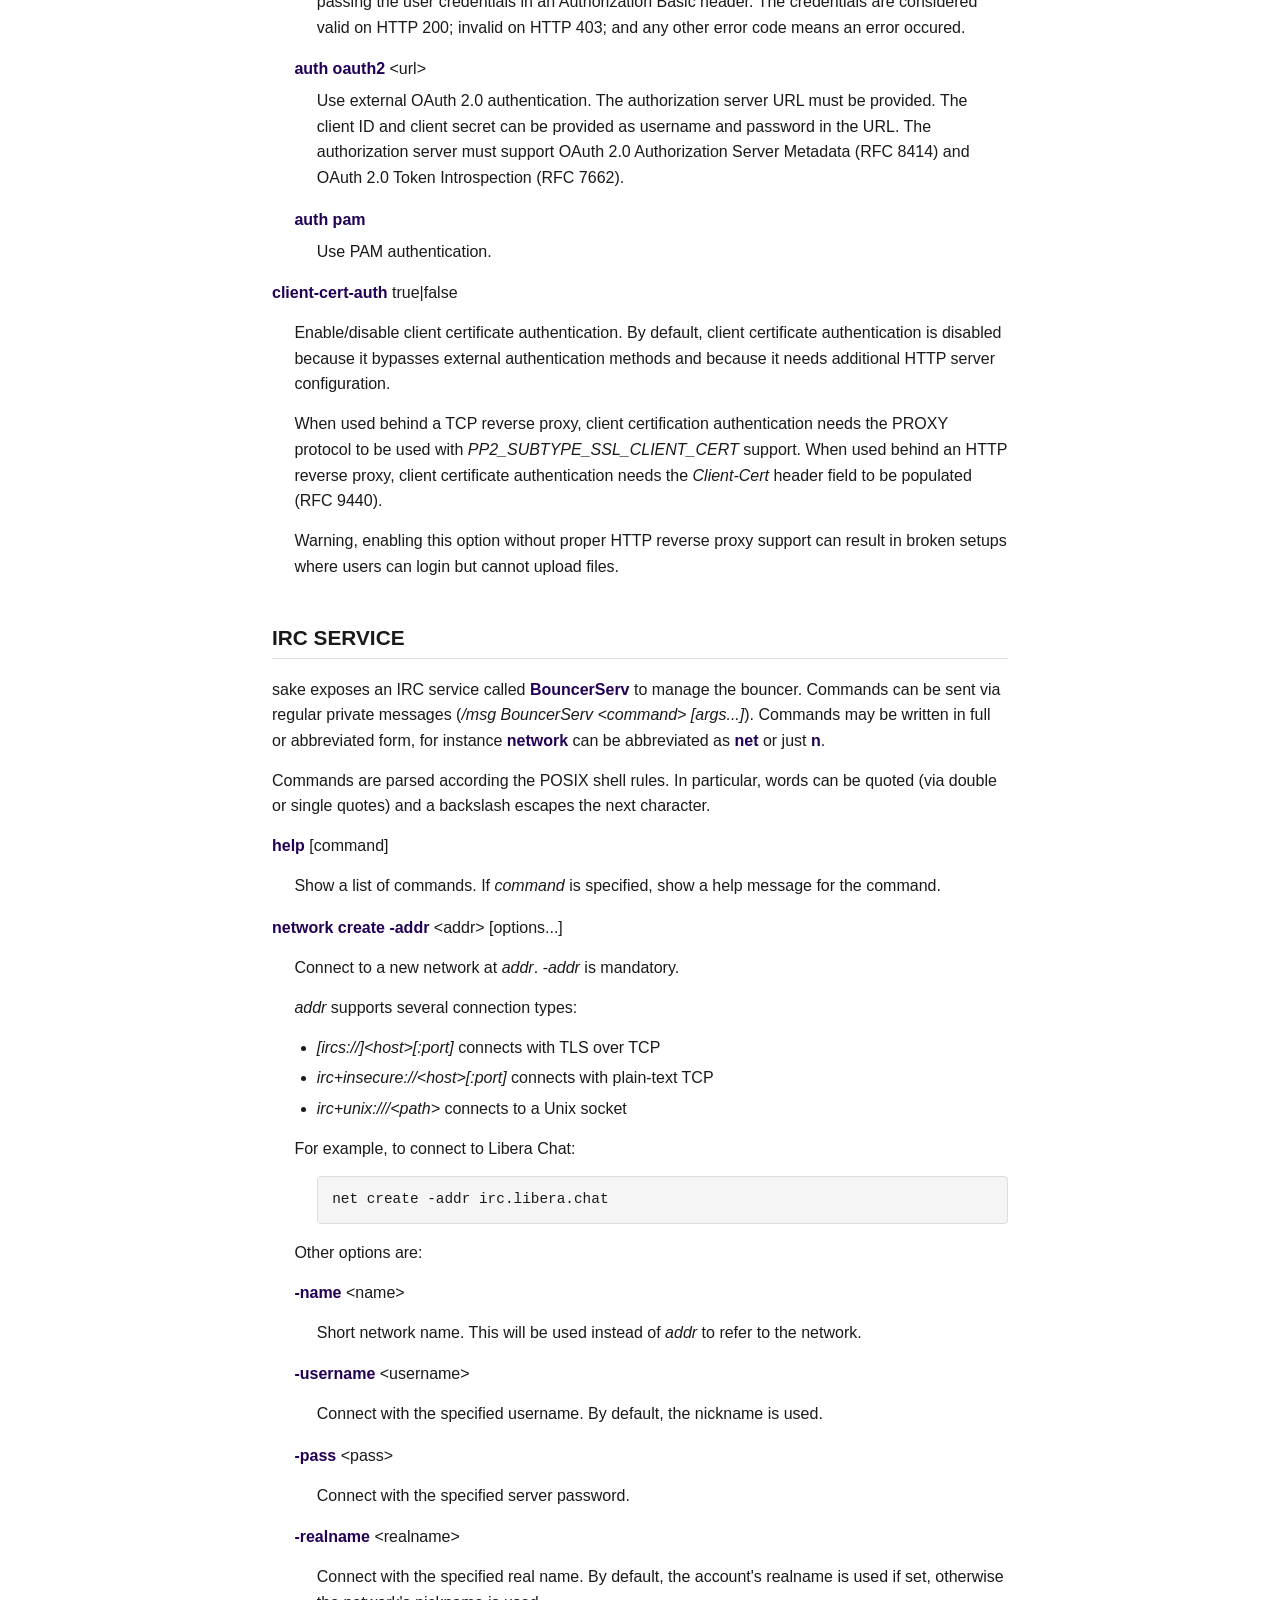
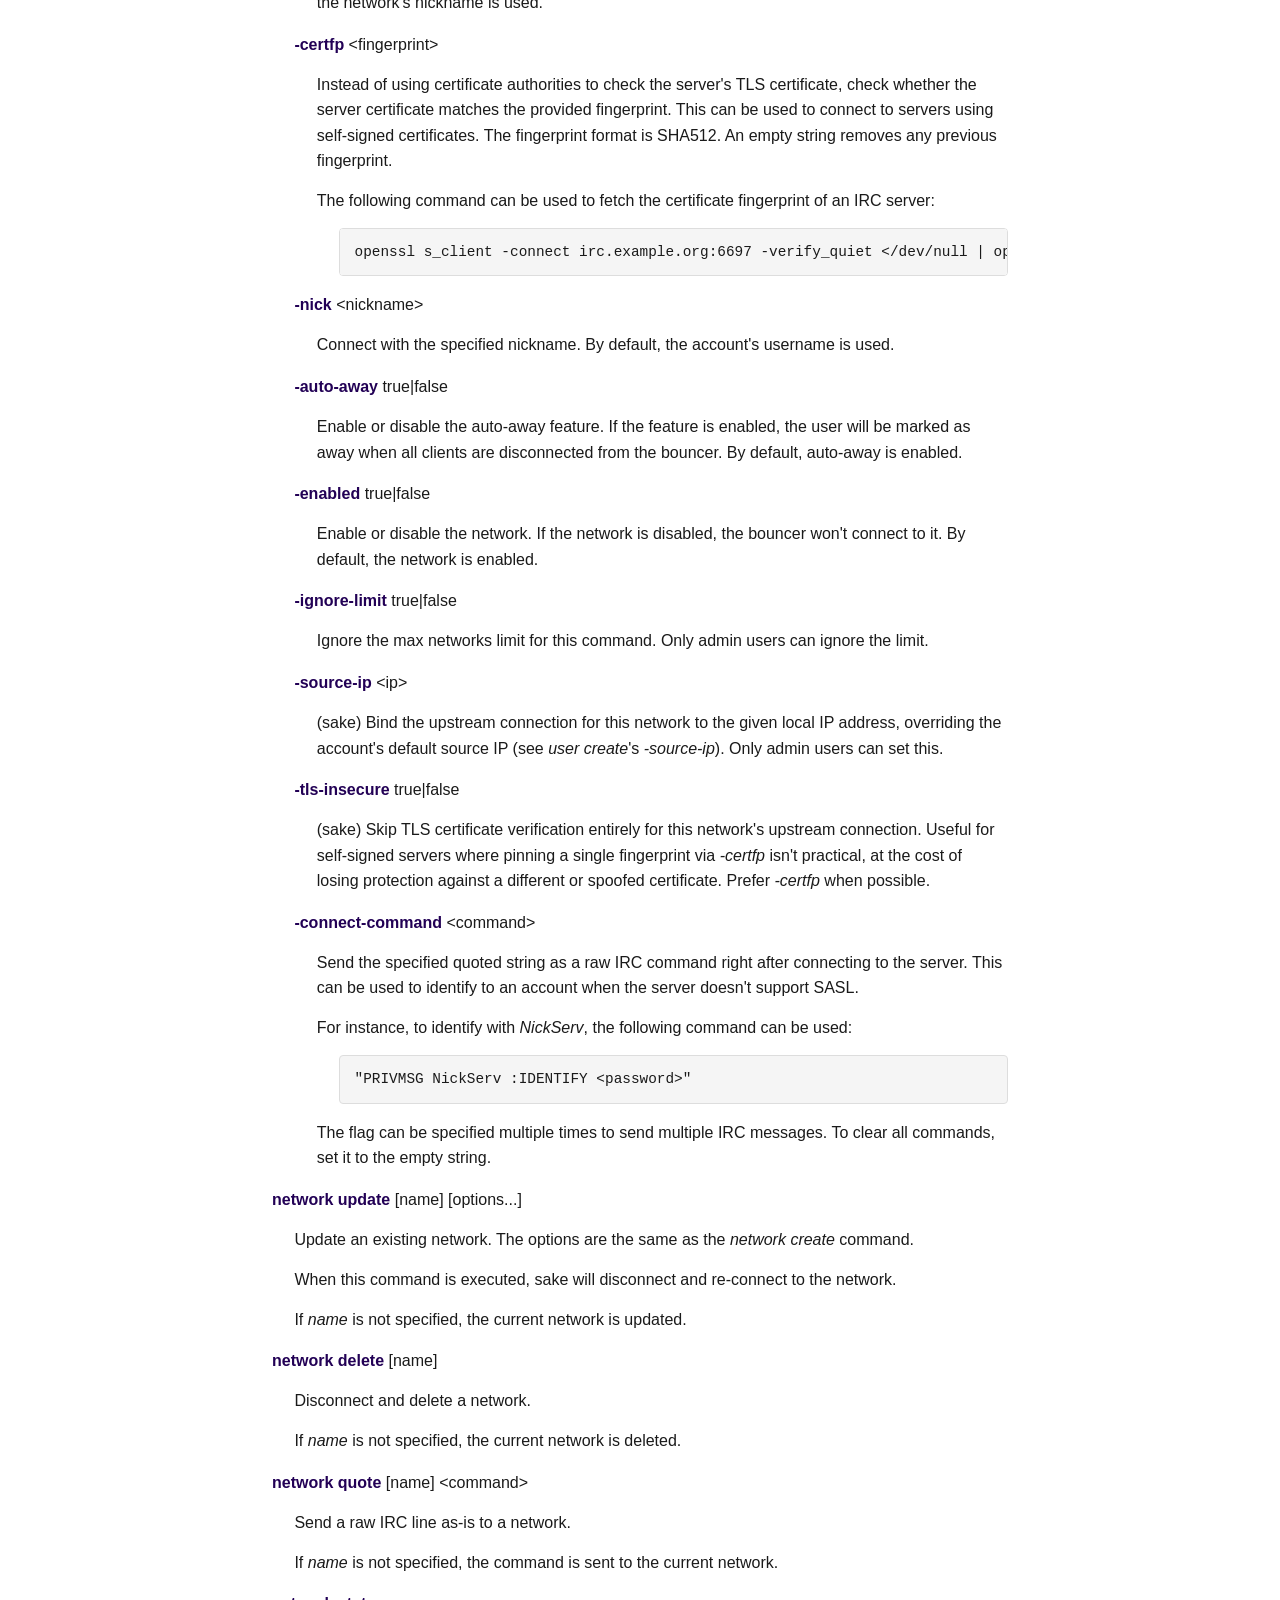
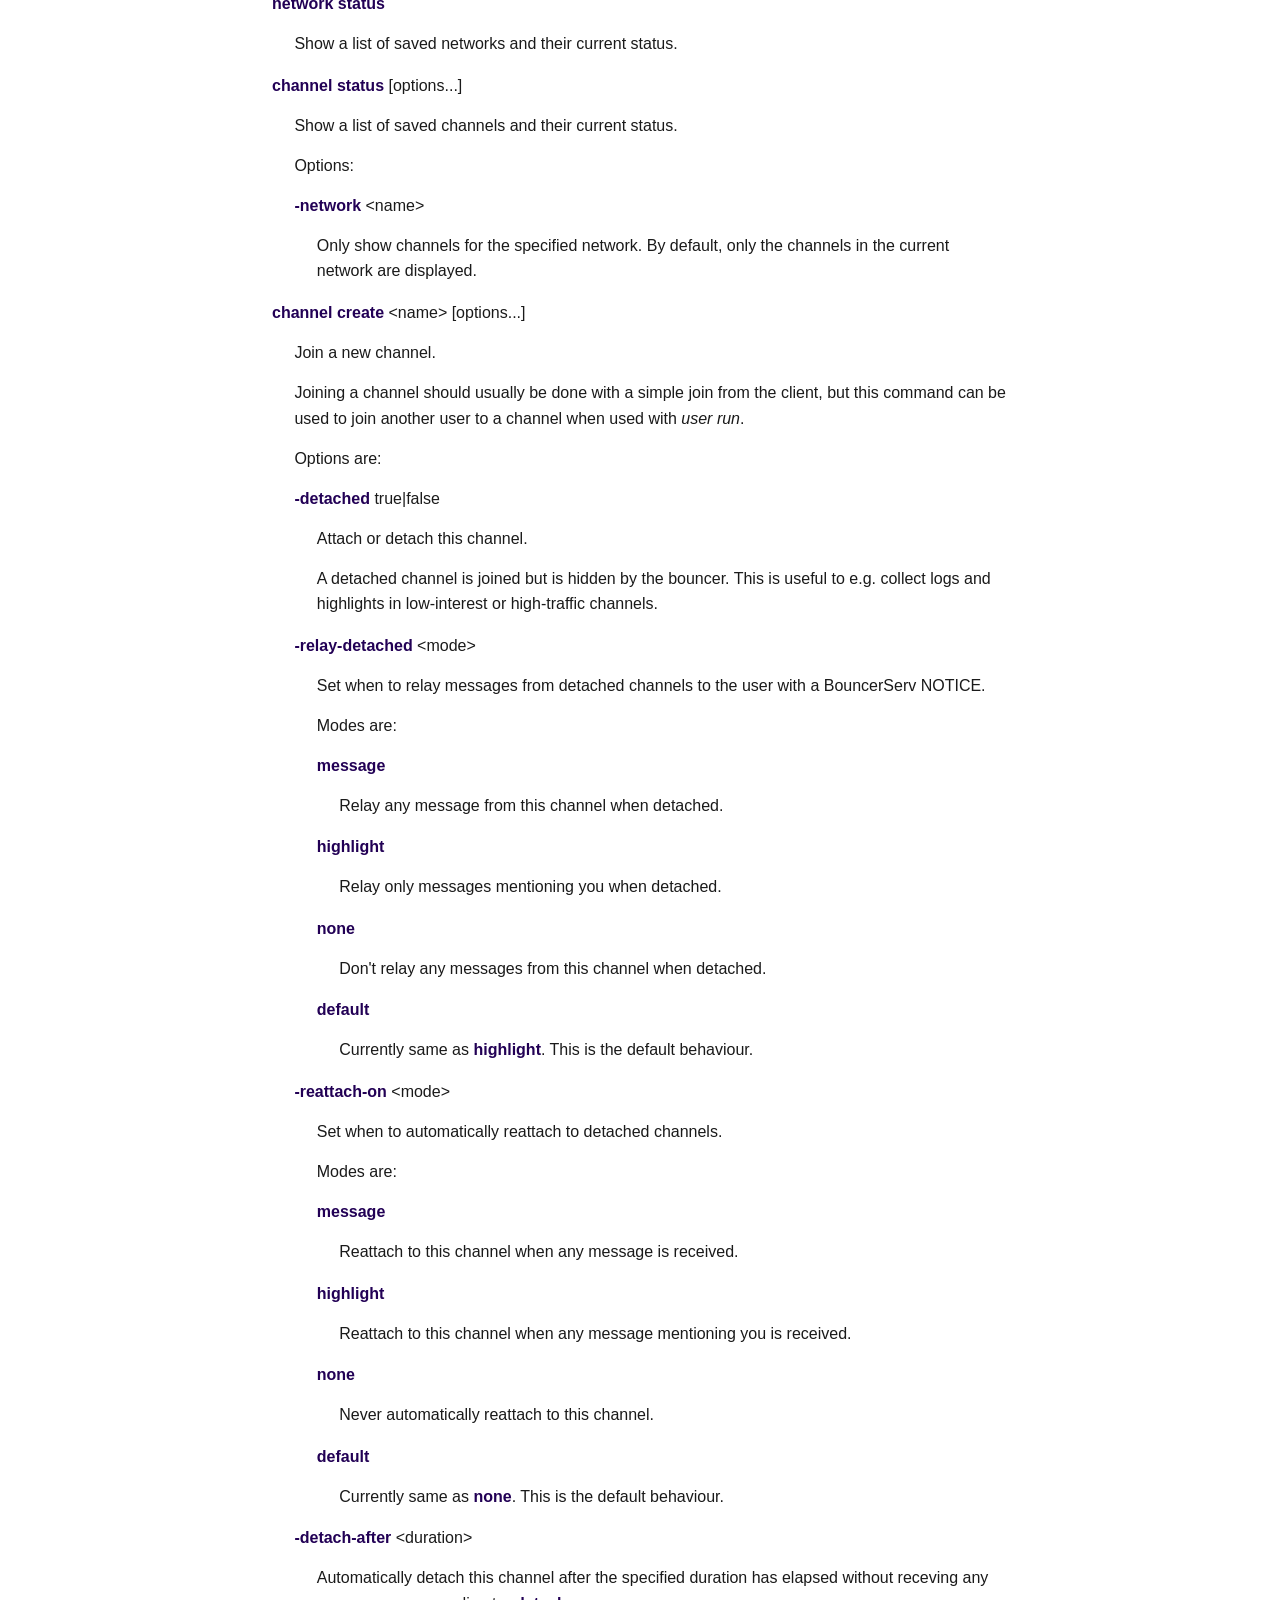
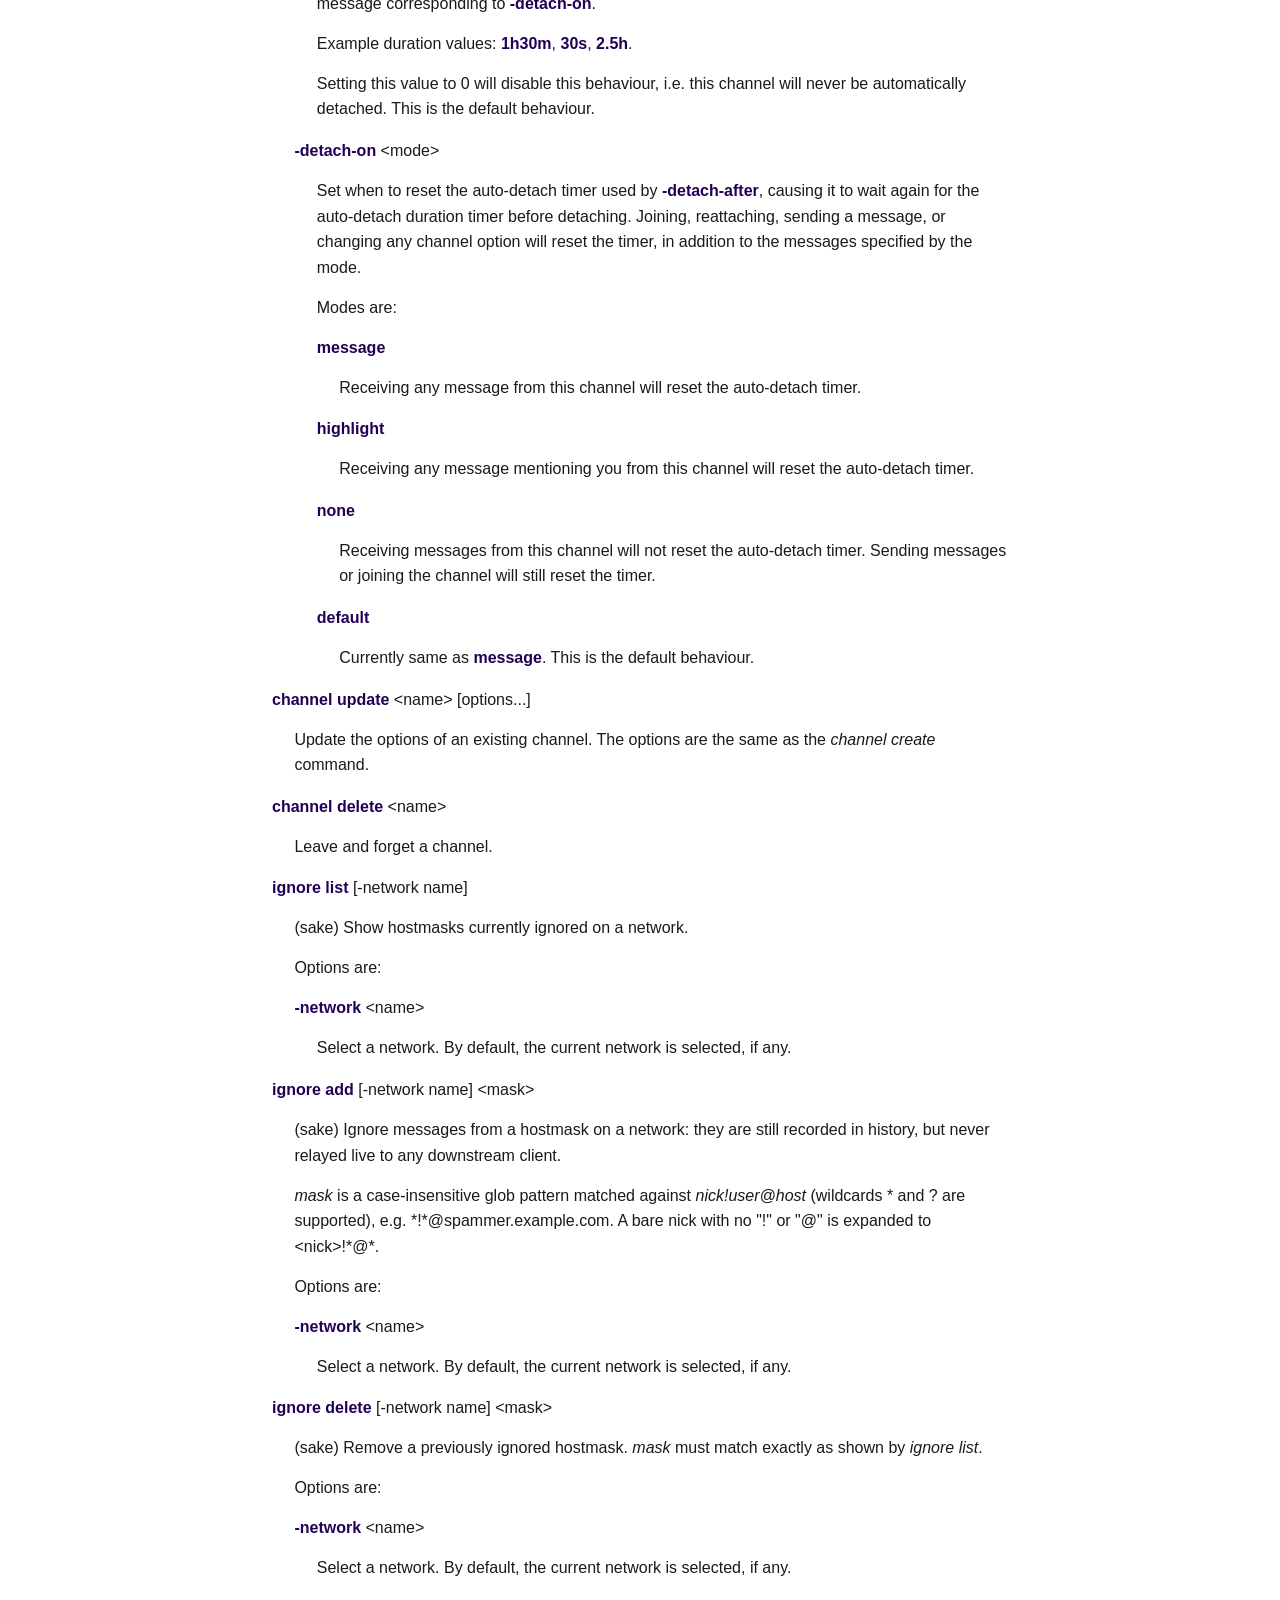
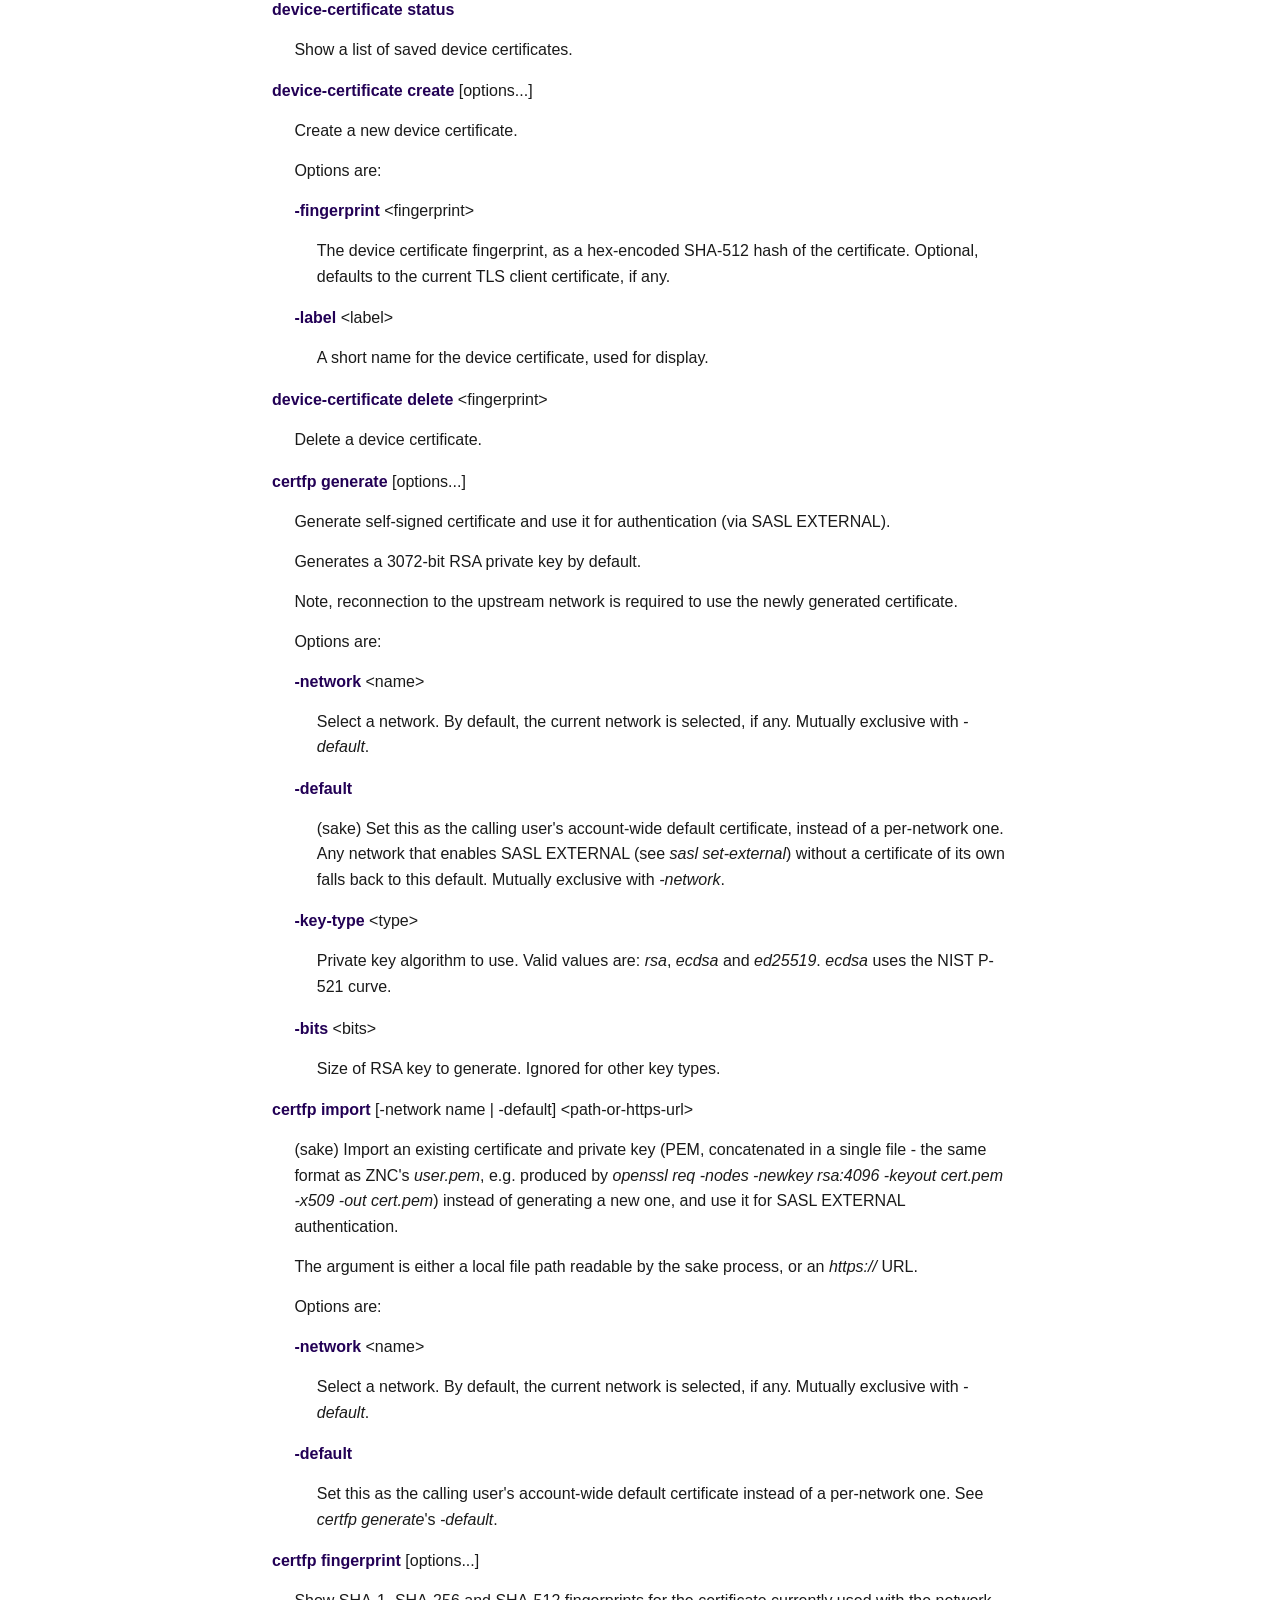
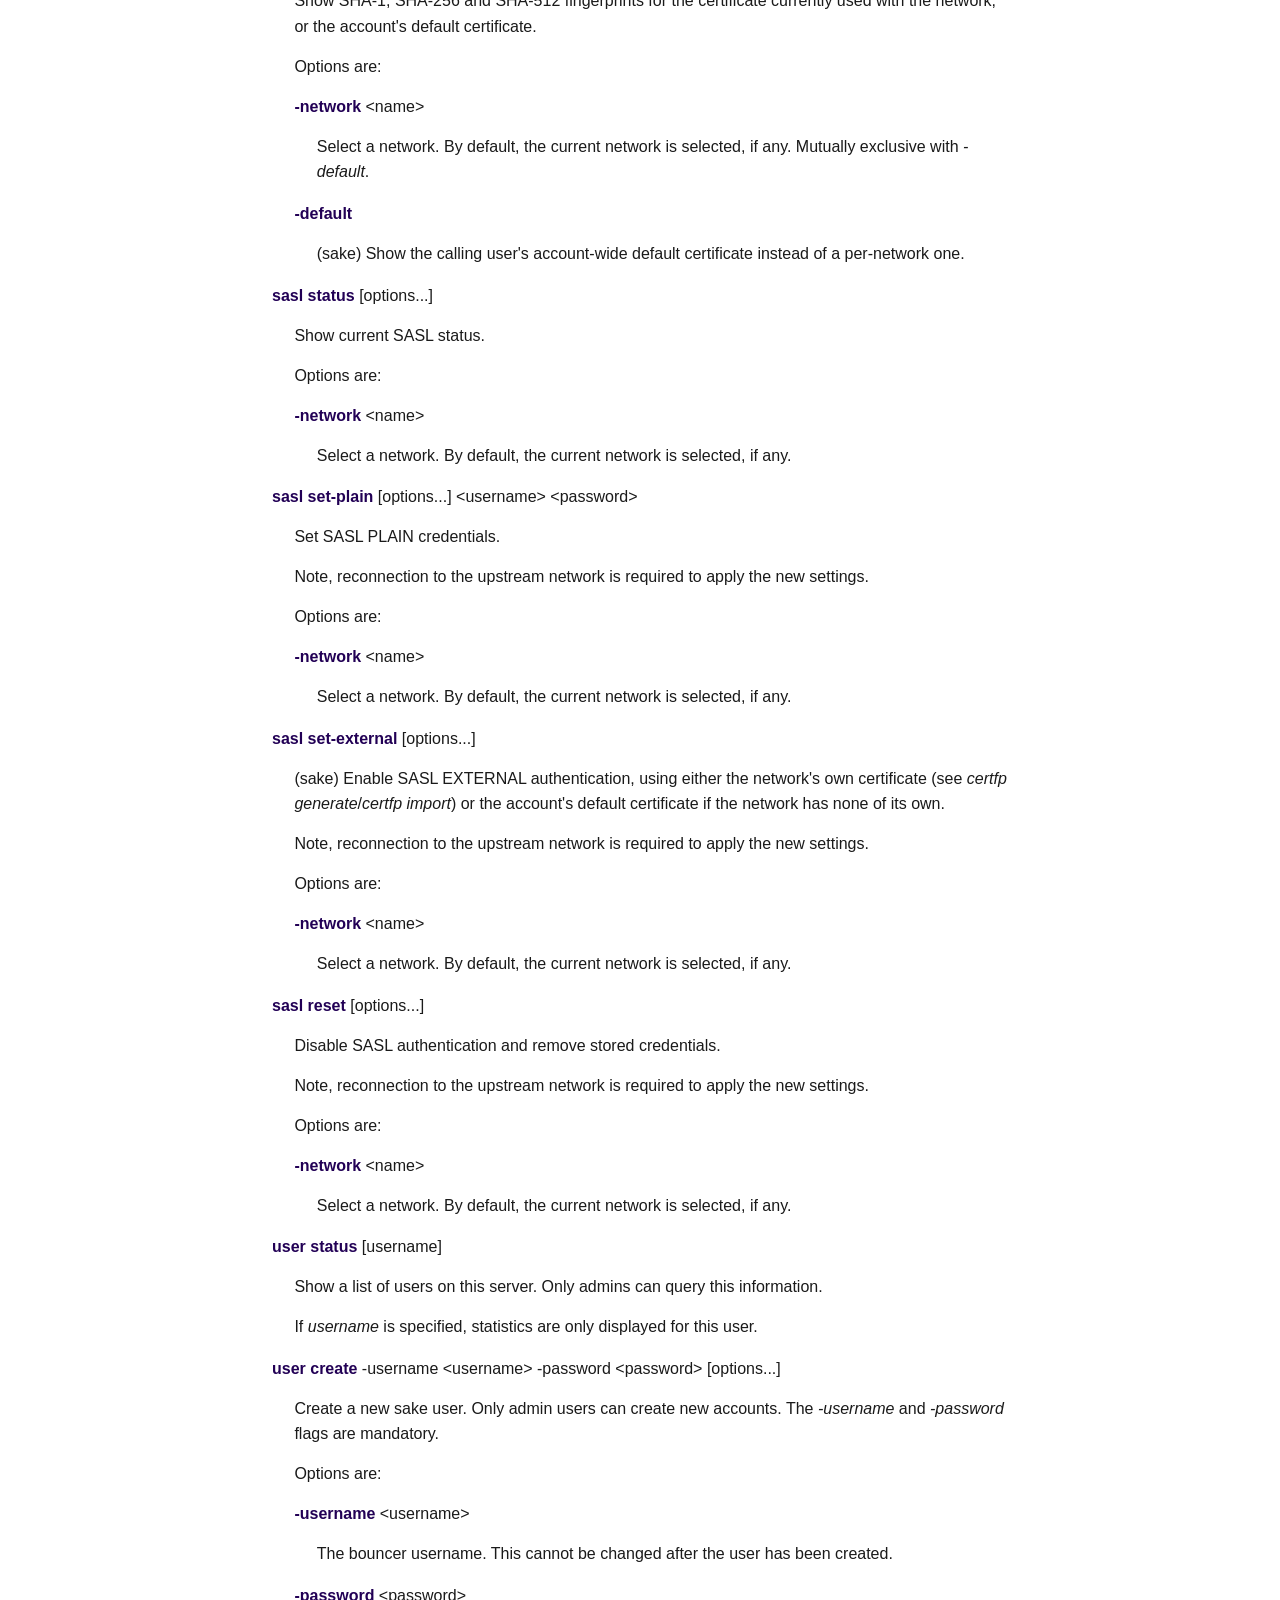
==== commit 333508f6: "Add bouncer-level per-network ignore list New "ignore add/list/delete [-network name] <mask>" Bounce" ====
--- a/docs/sake.1.html
+++ b/docs/sake.1.html
@@ -524,6 +524,34 @@
   are the same as the <i>channel create</i> command.</div>
 <p class="Pp"><b>channel delete</b> &lt;name&gt;</p>
 <div class="Bd-indent">Leave and forget a channel.</div>
+<p class="Pp"><b>ignore list</b> [-network name]</p>
+<div class="Bd-indent">(sake) Show hostmasks currently ignored on a network.
+<p class="Pp">Options are:</p>
+<p class="Pp"><b>-network</b> &lt;name&gt;</p>
+<div class="Bd-indent">Select a network. By default, the current network is
+  selected, if any.</div>
+</div>
+<p class="Pp"><b>ignore add</b> [-network name] &lt;mask&gt;</p>
+<div class="Bd-indent">(sake) Ignore messages from a hostmask on a network: they
+  are still recorded in history, but never relayed live to any downstream
+  client.
+<p class="Pp"><i>mask</i> is a case-insensitive glob pattern matched against
+    <i>nick!user@host</i> (wildcards * and ? are supported), e.g.
+    *!*@spammer.example.com. A bare nick with no &quot;!&quot; or &quot;@&quot;
+    is expanded to &lt;nick&gt;!*@*.</p>
+<p class="Pp">Options are:</p>
+<p class="Pp"><b>-network</b> &lt;name&gt;</p>
+<div class="Bd-indent">Select a network. By default, the current network is
+  selected, if any.</div>
+</div>
+<p class="Pp"><b>ignore delete</b> [-network name] &lt;mask&gt;</p>
+<div class="Bd-indent">(sake) Remove a previously ignored hostmask. <i>mask</i>
+  must match exactly as shown by <i>ignore list</i>.
+<p class="Pp">Options are:</p>
+<p class="Pp"><b>-network</b> &lt;name&gt;</p>
+<div class="Bd-indent">Select a network. By default, the current network is
+  selected, if any.</div>
+</div>
 <p class="Pp"><b>device-certificate status</b></p>
 <div class="Bd-indent">Show a list of saved device certificates.</div>
 <p class="Pp"><b>device-certificate create</b> [options...]</p>
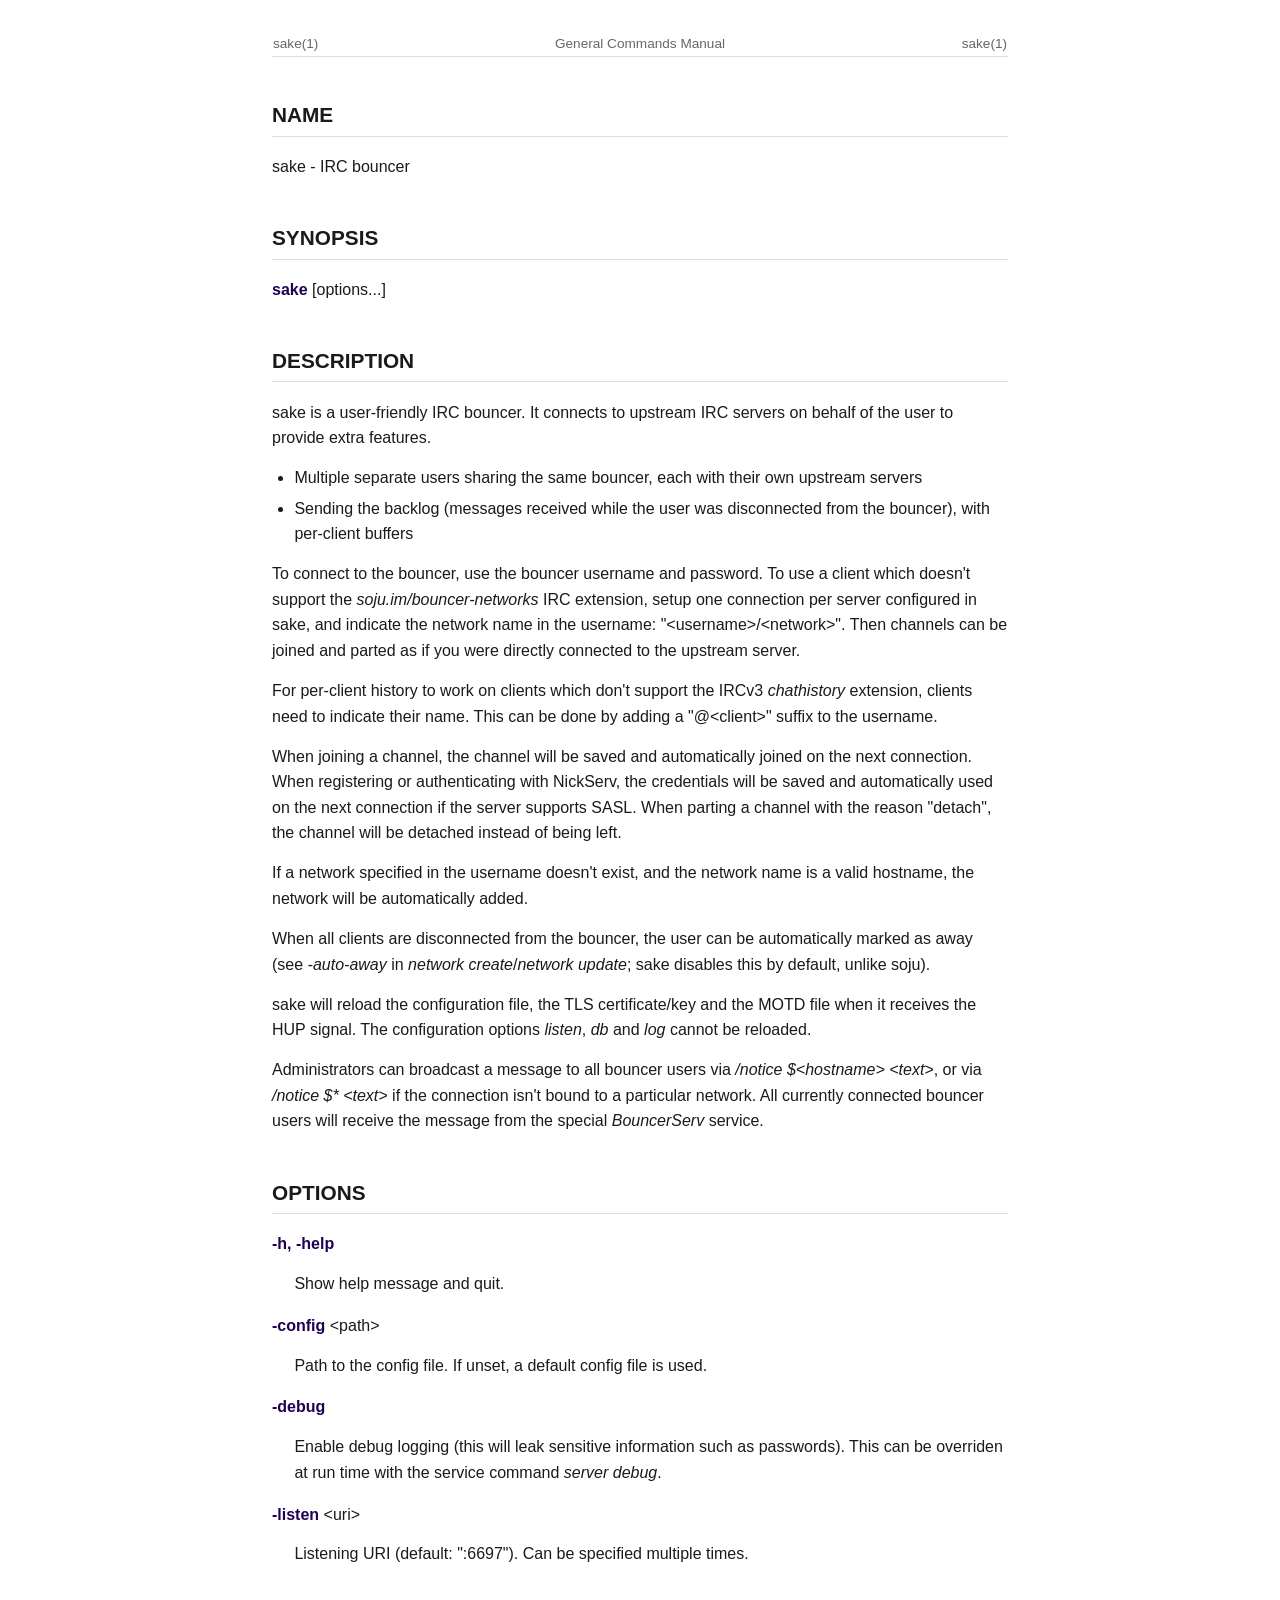
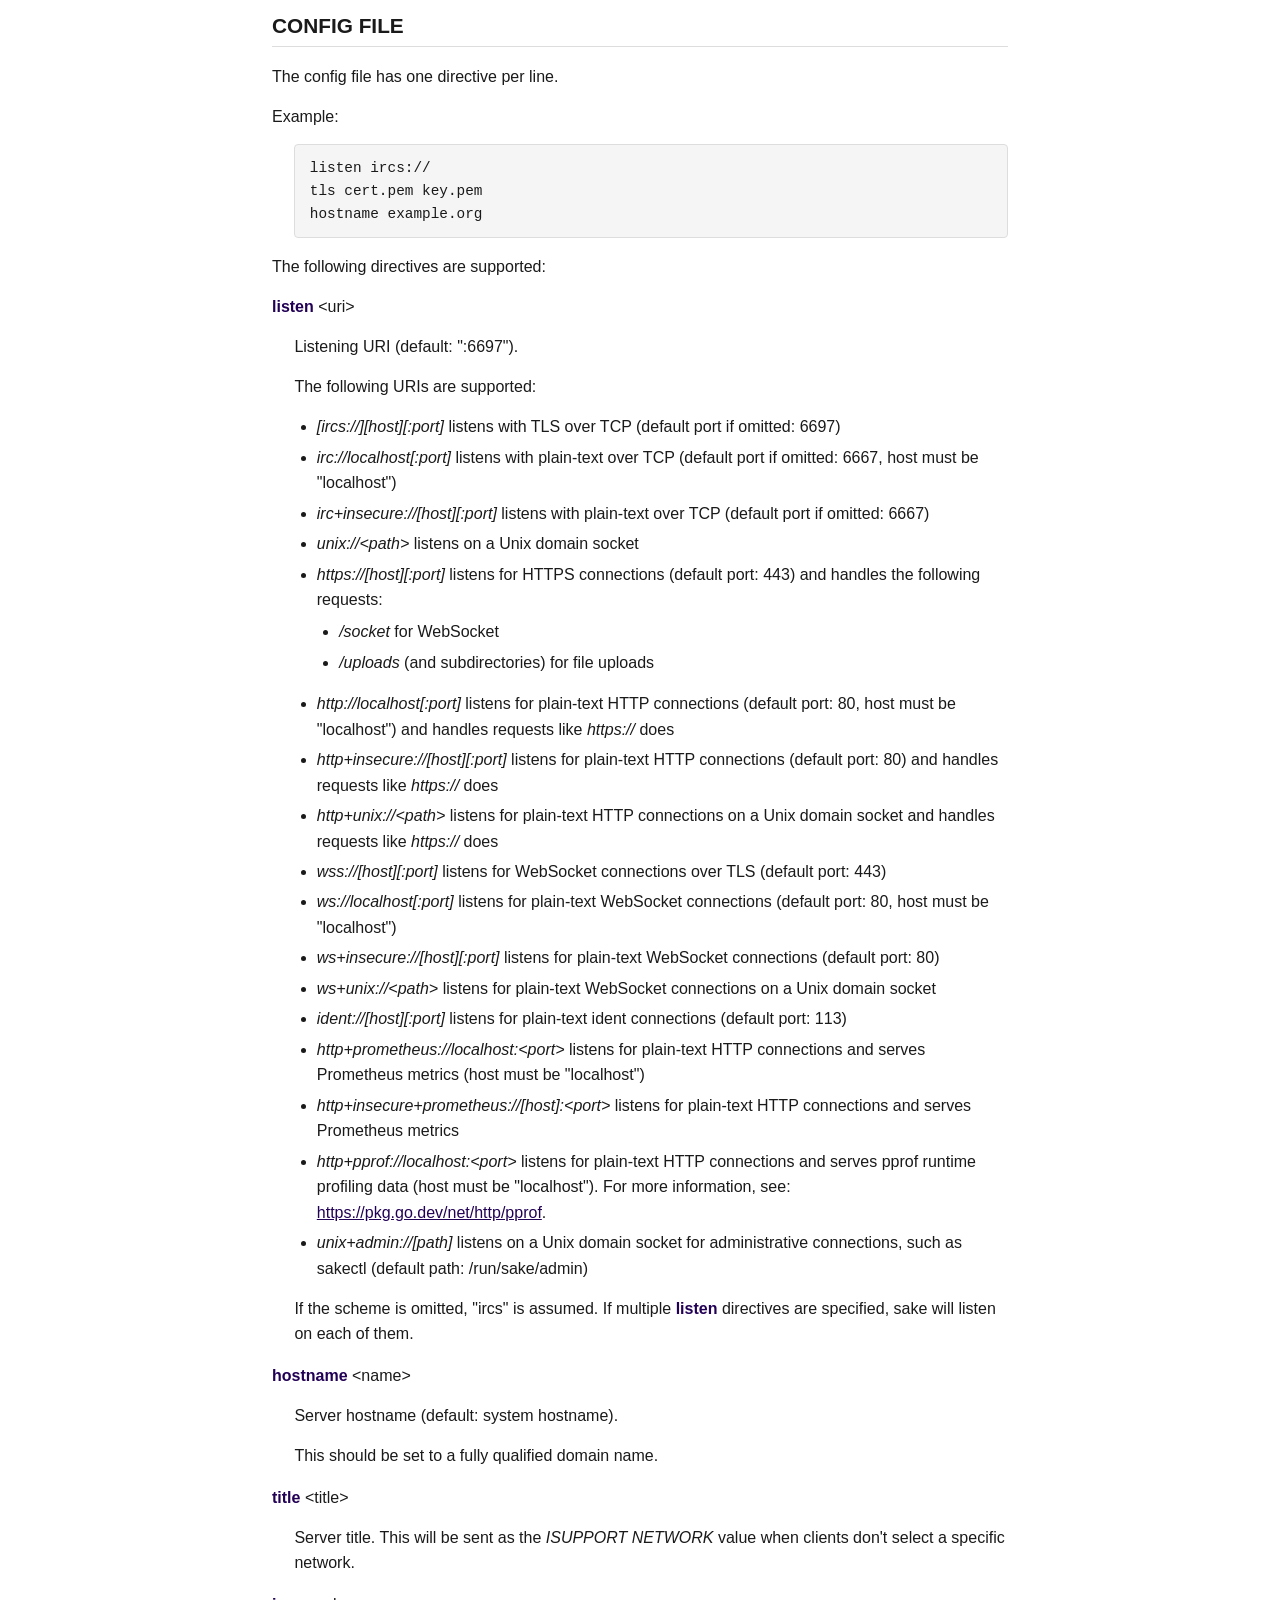
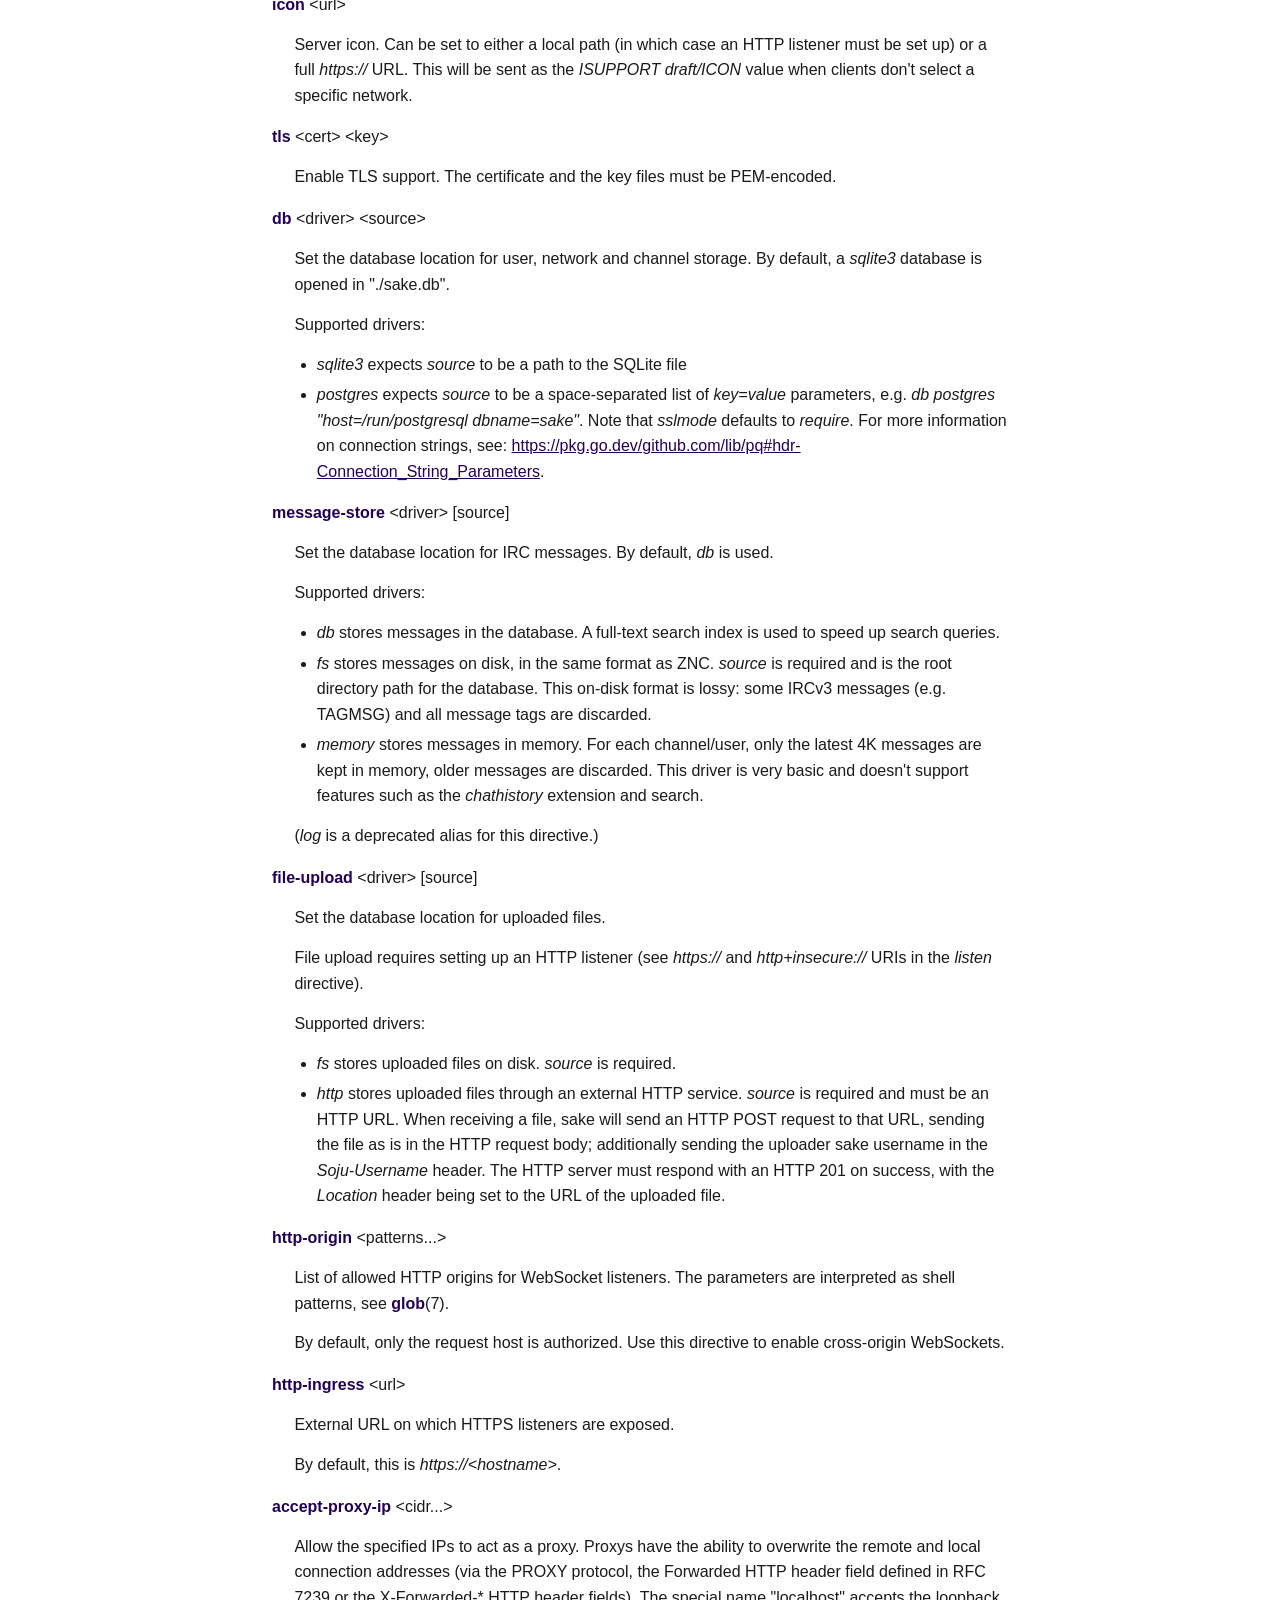
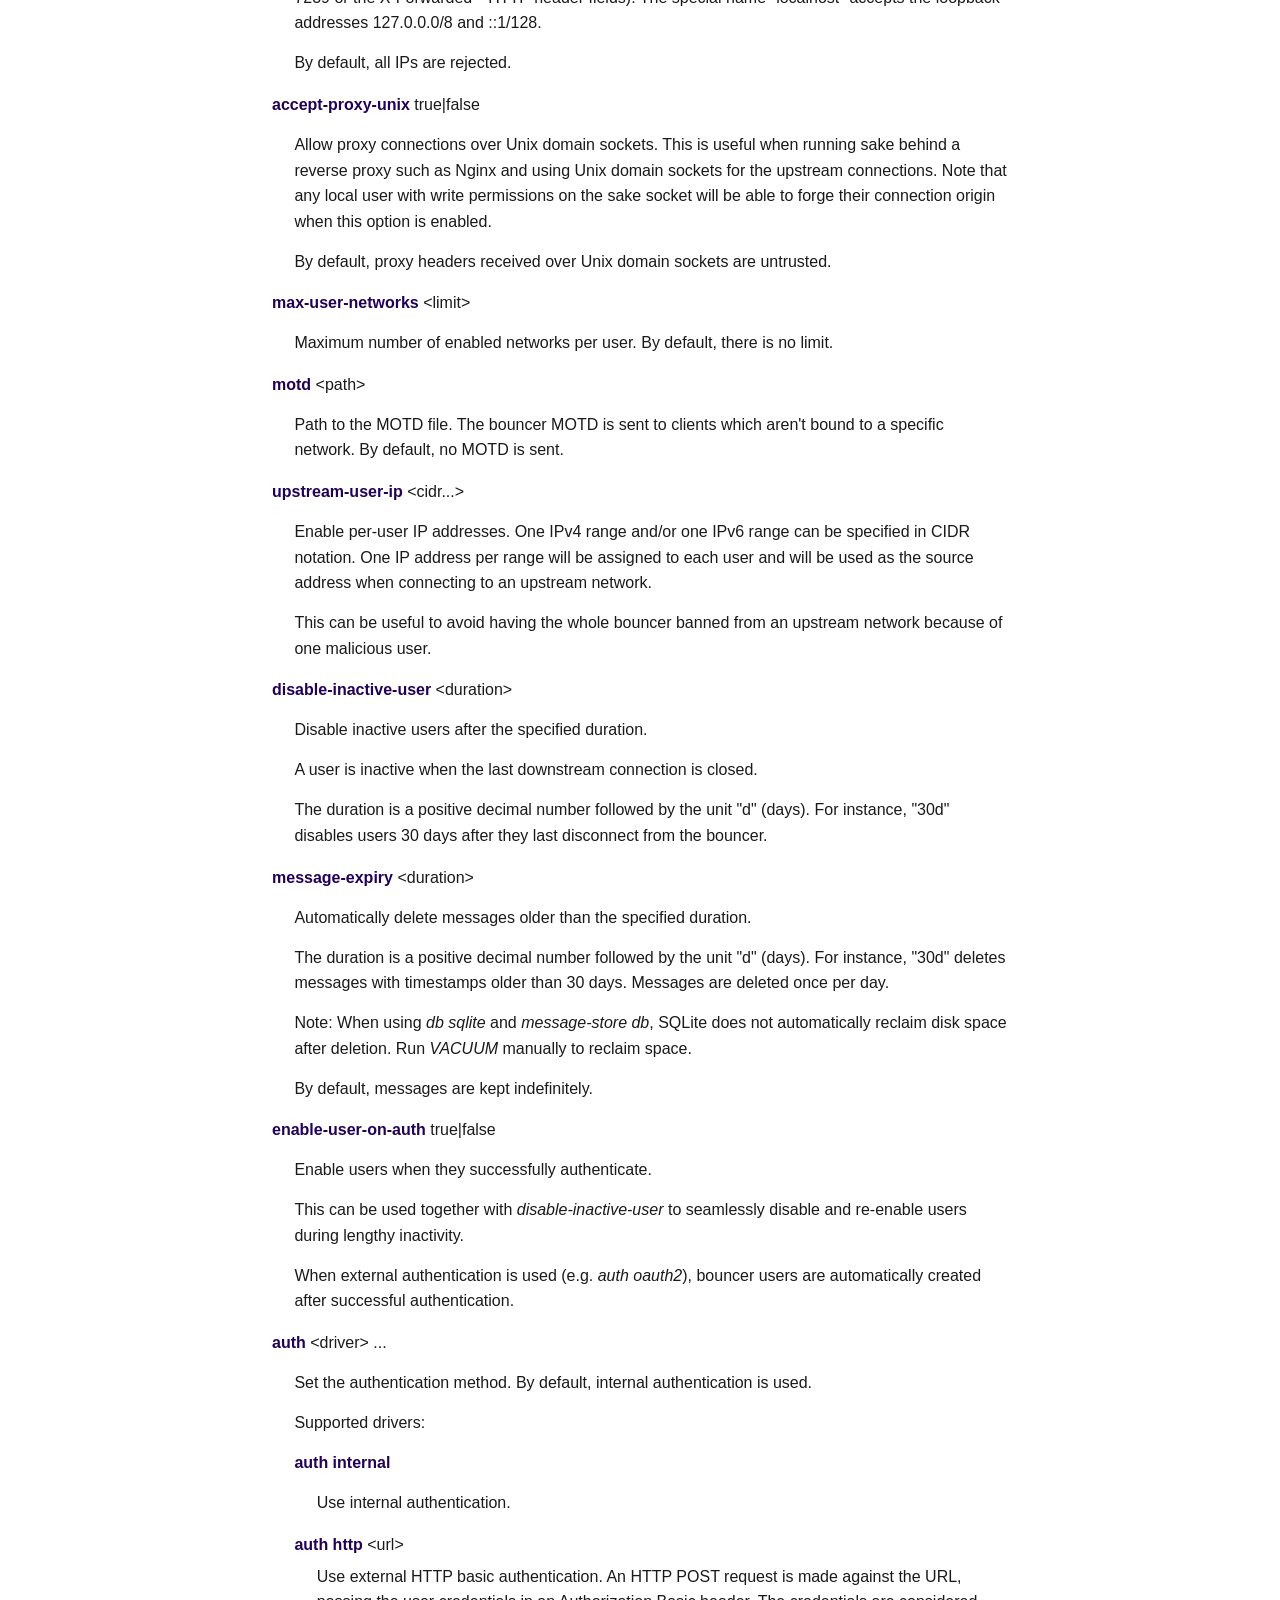
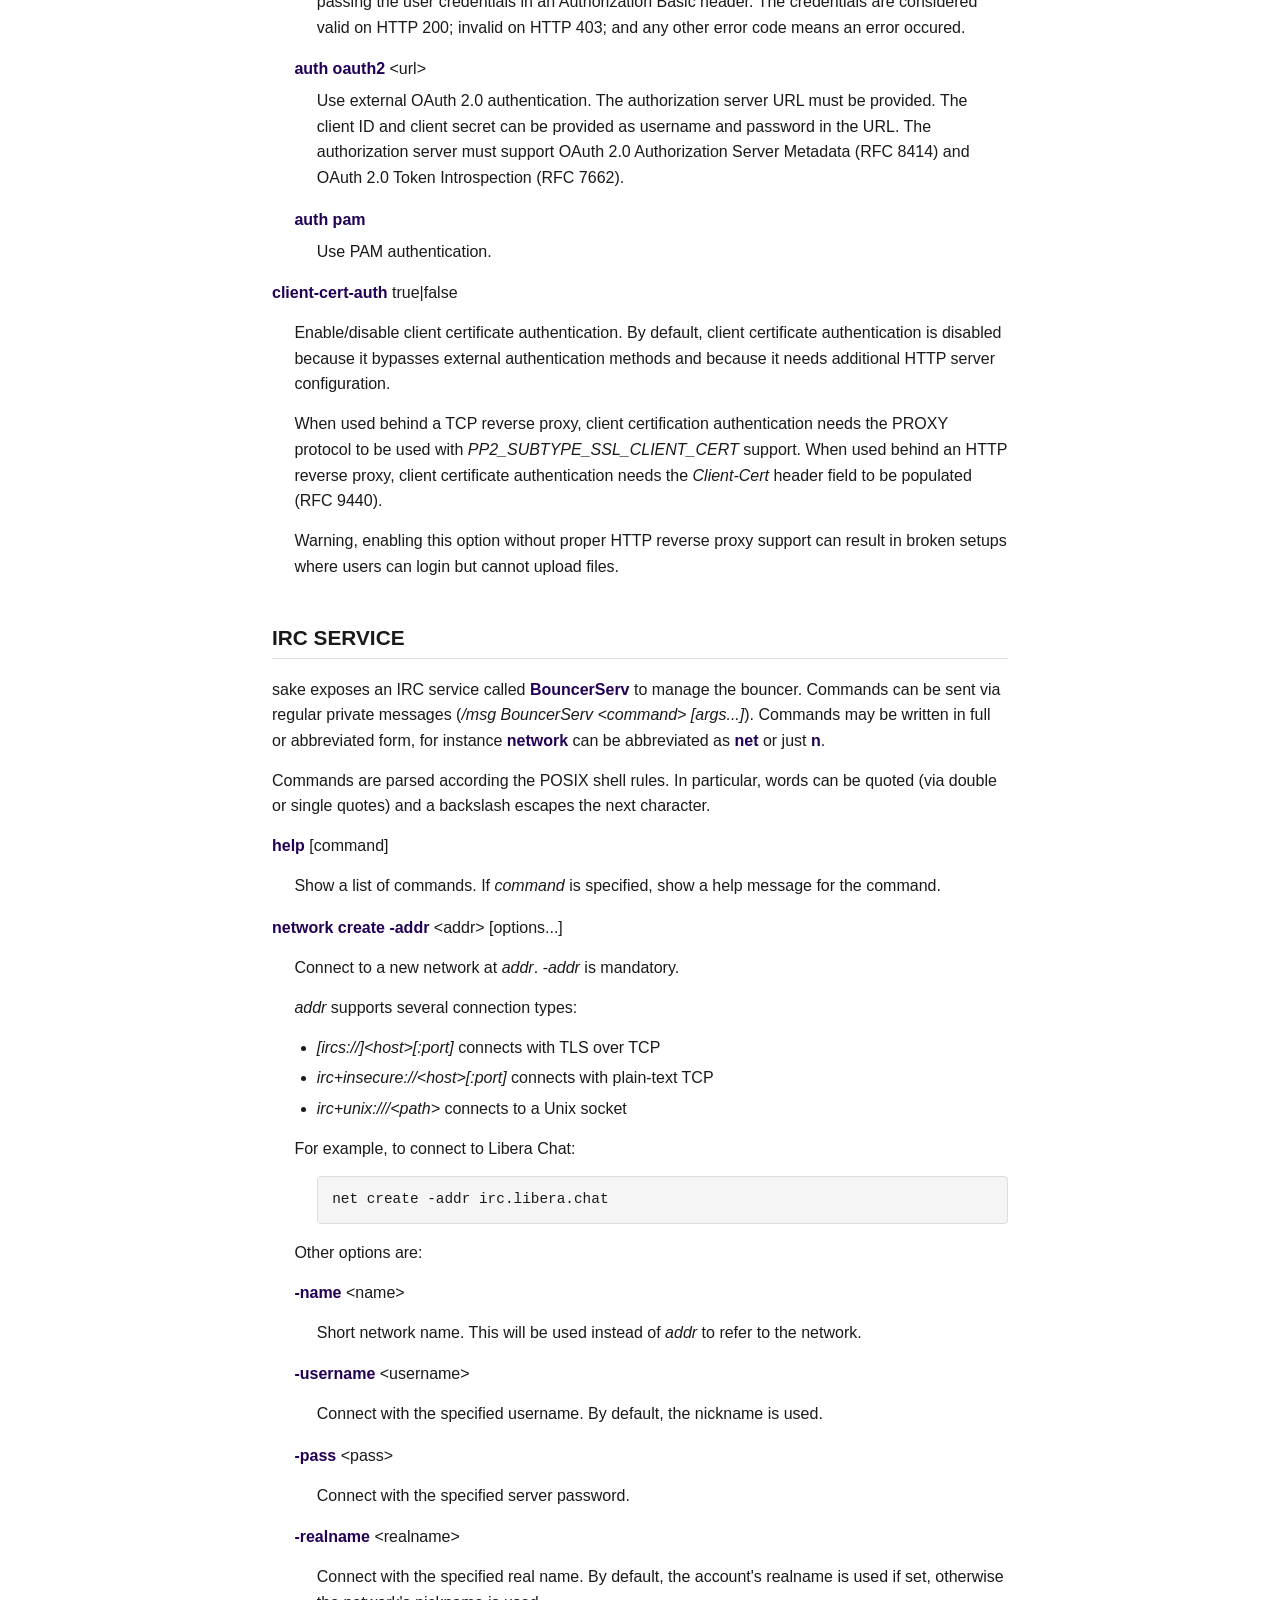
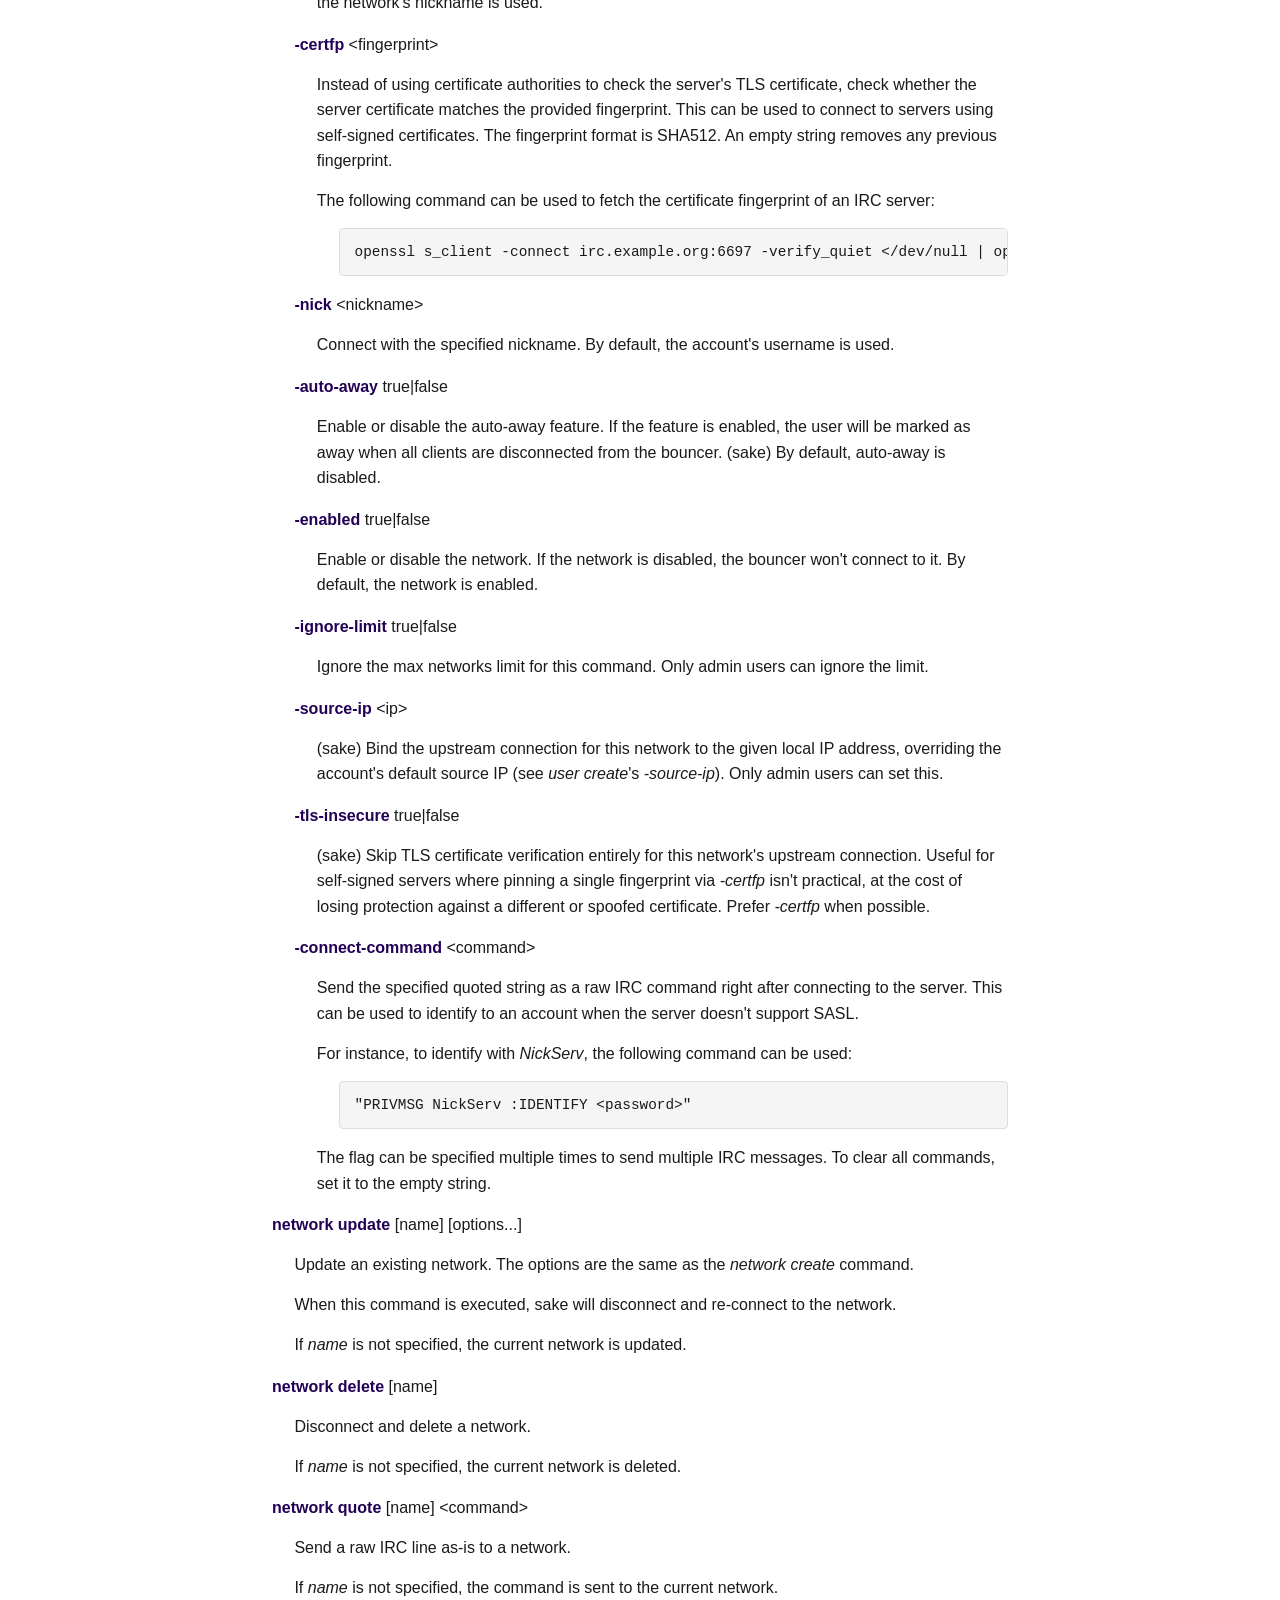
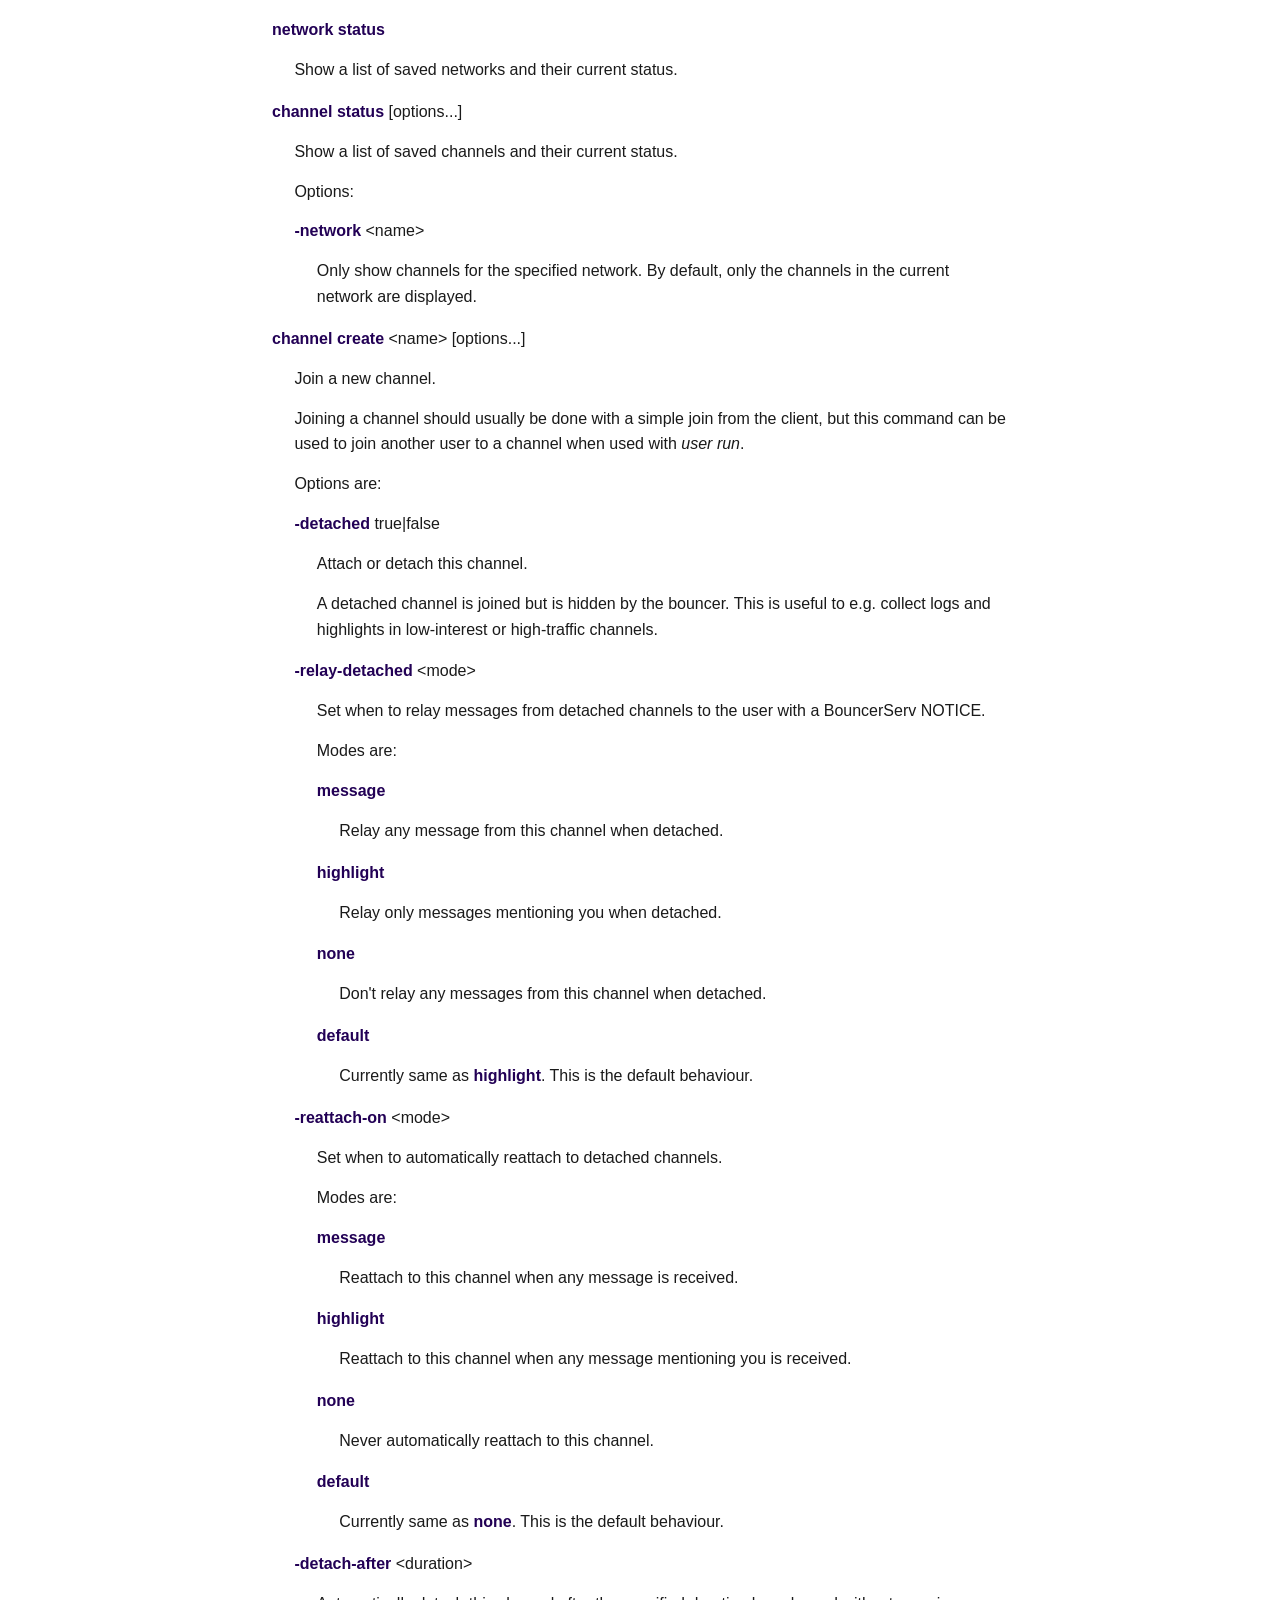
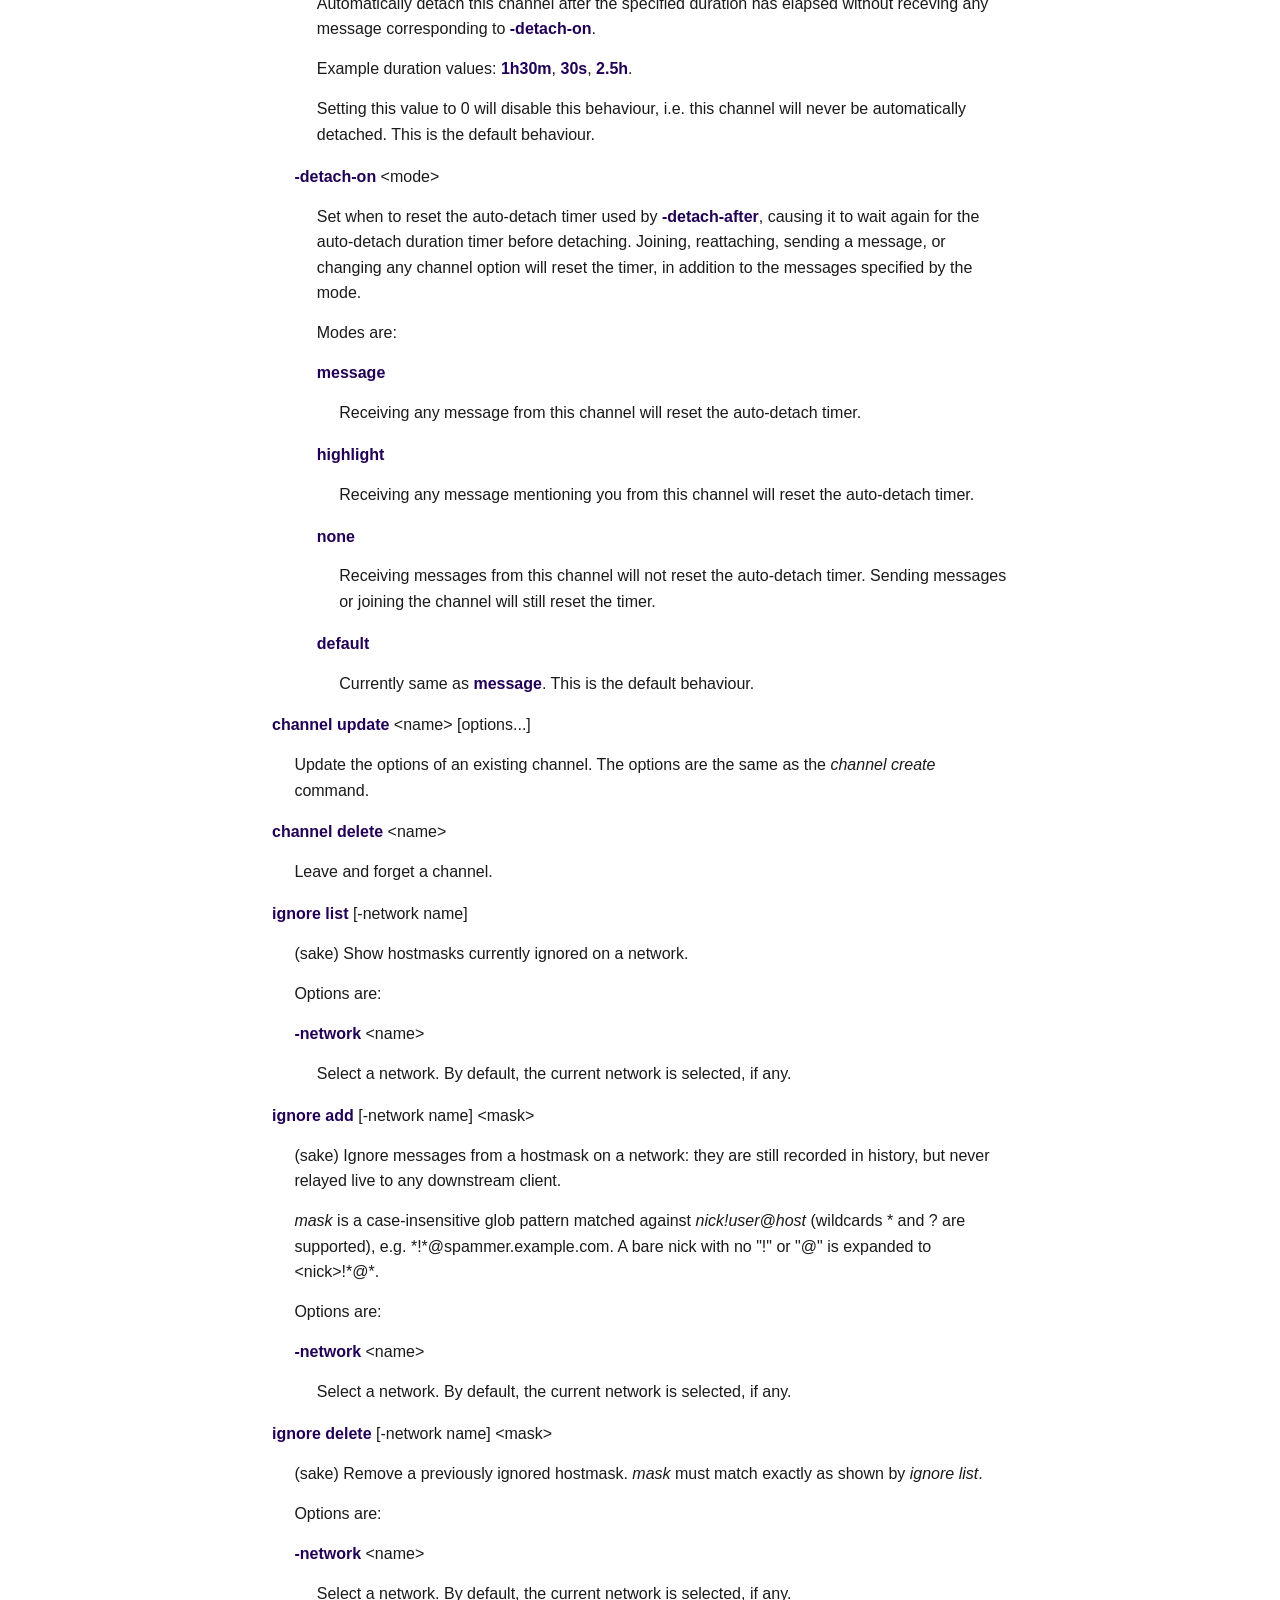
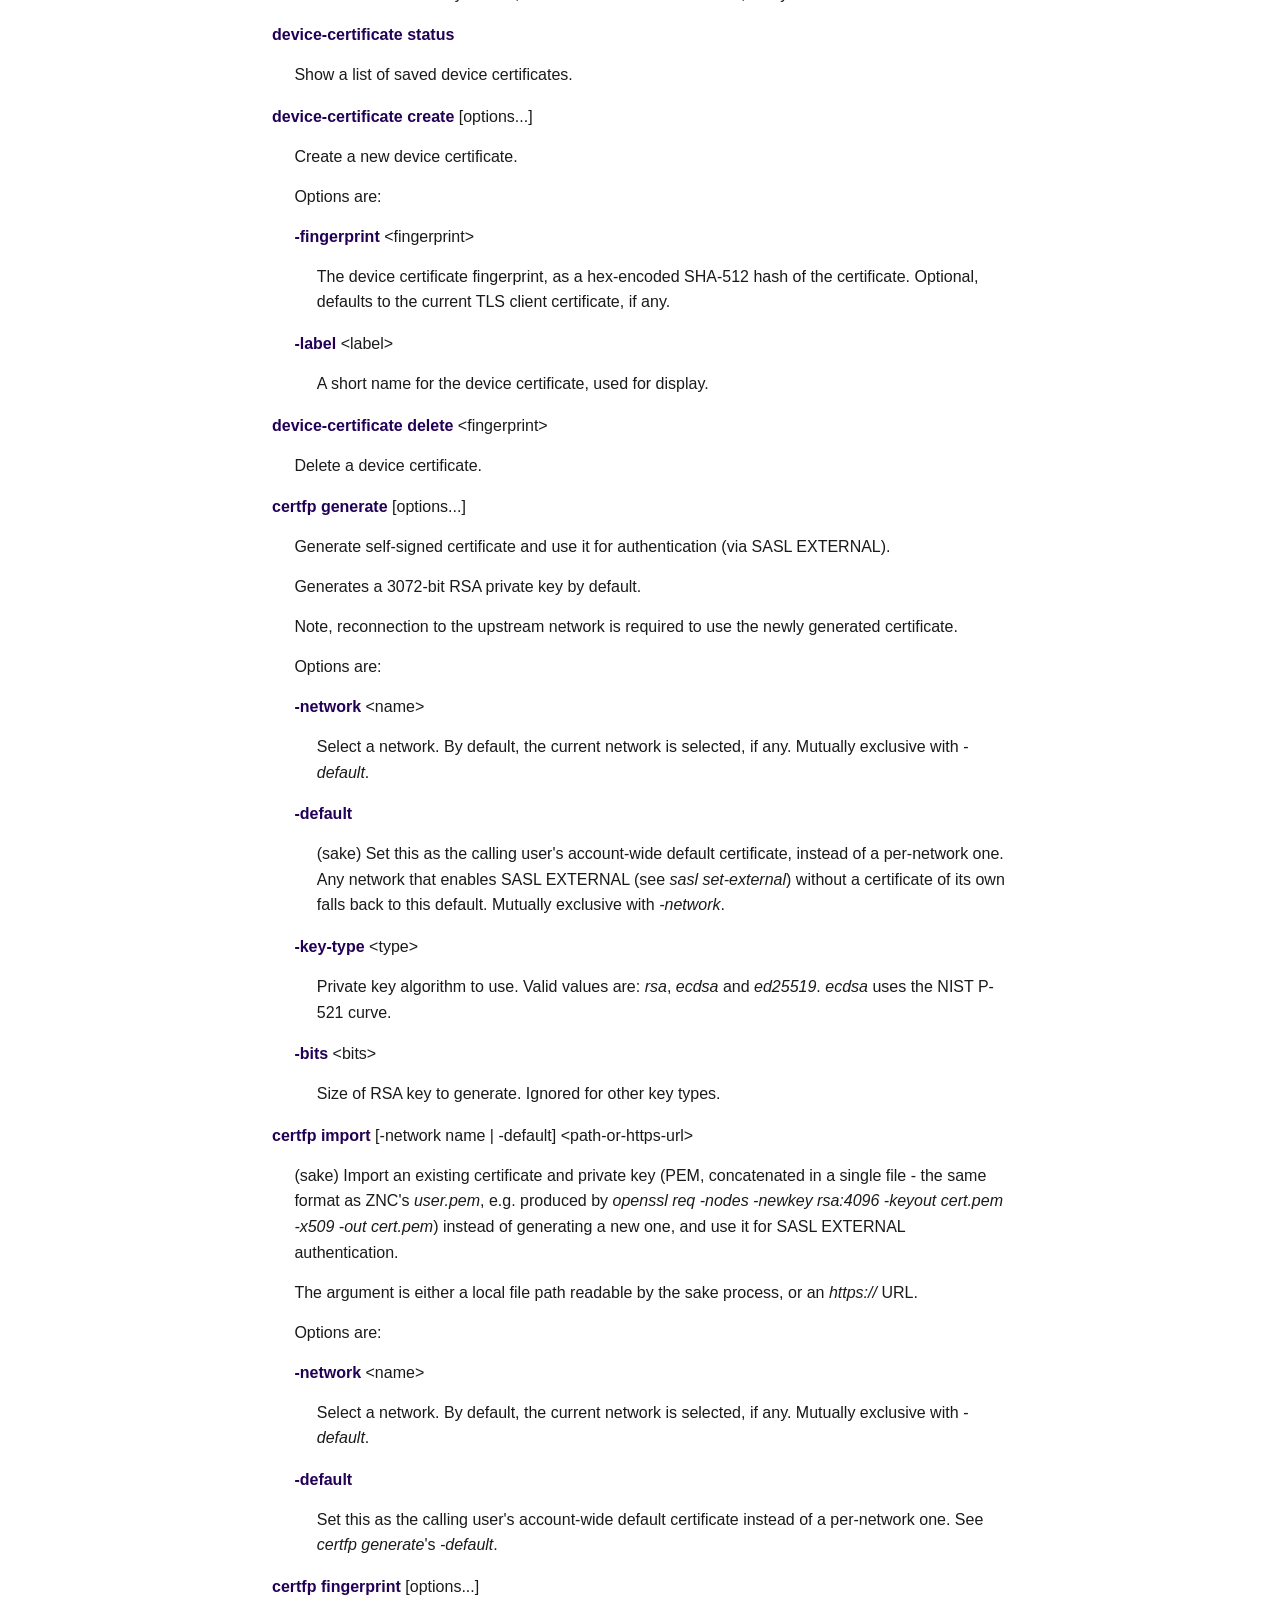
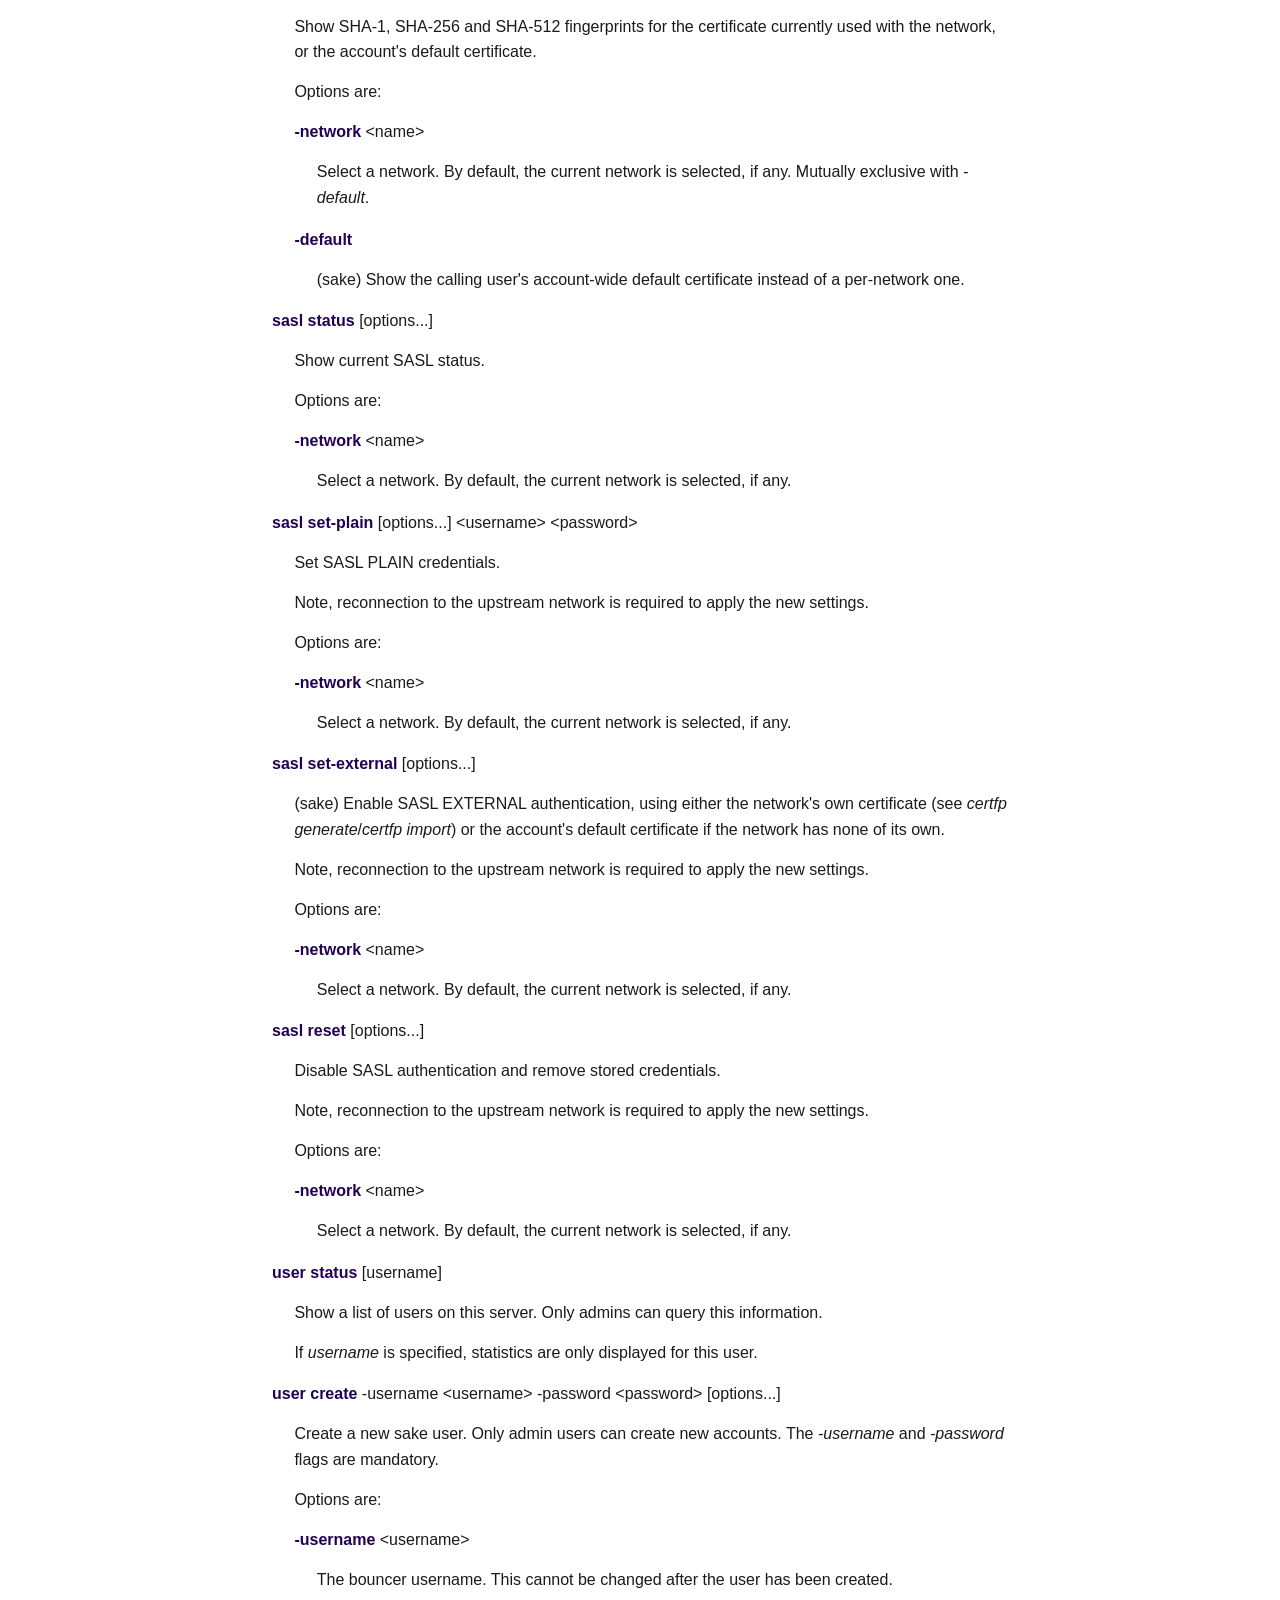
==== commit f9b6281a: "Default new networks to auto-away disabled soju.NewNetwork() defaulted AutoAway to true; flip it to " ====
--- a/docs/sake.1.html
+++ b/docs/sake.1.html
@@ -57,8 +57,10 @@
 <p class="Pp">If a network specified in the username doesn't exist, and the
     network name is a valid hostname, the network will be automatically
   added.</p>
-<p class="Pp">When all clients are disconnected from the bouncer, the user is
-    automatically marked as away by default.</p>
+<p class="Pp">When all clients are disconnected from the bouncer, the user can
+    be automatically marked as away (see <i>-auto-away</i> in <i>network
+    create</i>/<i>network</i> <i>update</i>; sake disables this by default,
+    unlike soju).</p>
 <p class="Pp">sake will reload the configuration file, the TLS certificate/key
     and the MOTD file when it receives the HUP signal. The configuration options
     <i>listen</i>, <i>db</i> and <i>log</i> cannot be reloaded.</p>
@@ -385,7 +387,7 @@
 <p class="Pp"><b>-auto-away</b> true|false</p>
 <div class="Bd-indent">Enable or disable the auto-away feature. If the feature
   is enabled, the user will be marked as away when all clients are disconnected
-  from the bouncer. By default, auto-away is enabled.</div>
+  from the bouncer. (sake) By default, auto-away is disabled.</div>
 <p class="Pp"><b>-enabled</b> true|false</p>
 <div class="Bd-indent">Enable or disable the network. If the network is
   disabled, the bouncer won't connect to it. By default, the network is
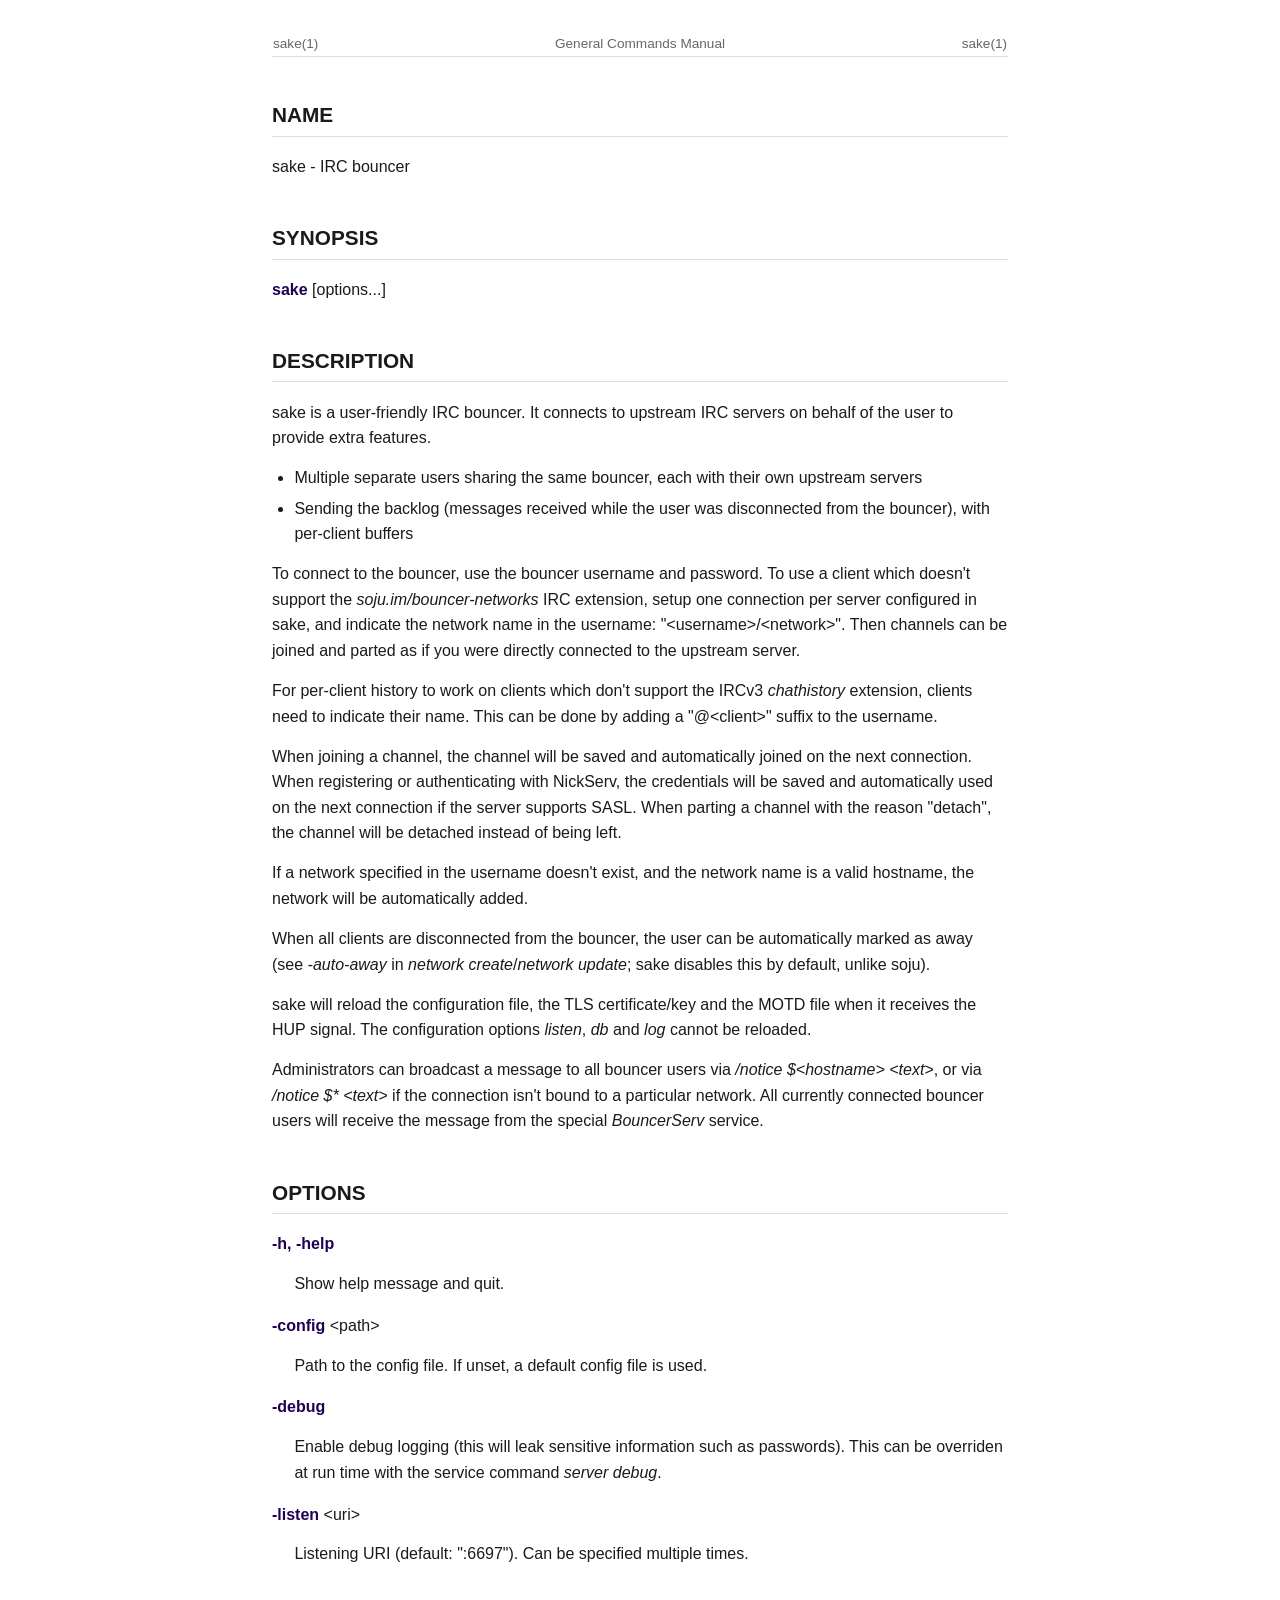
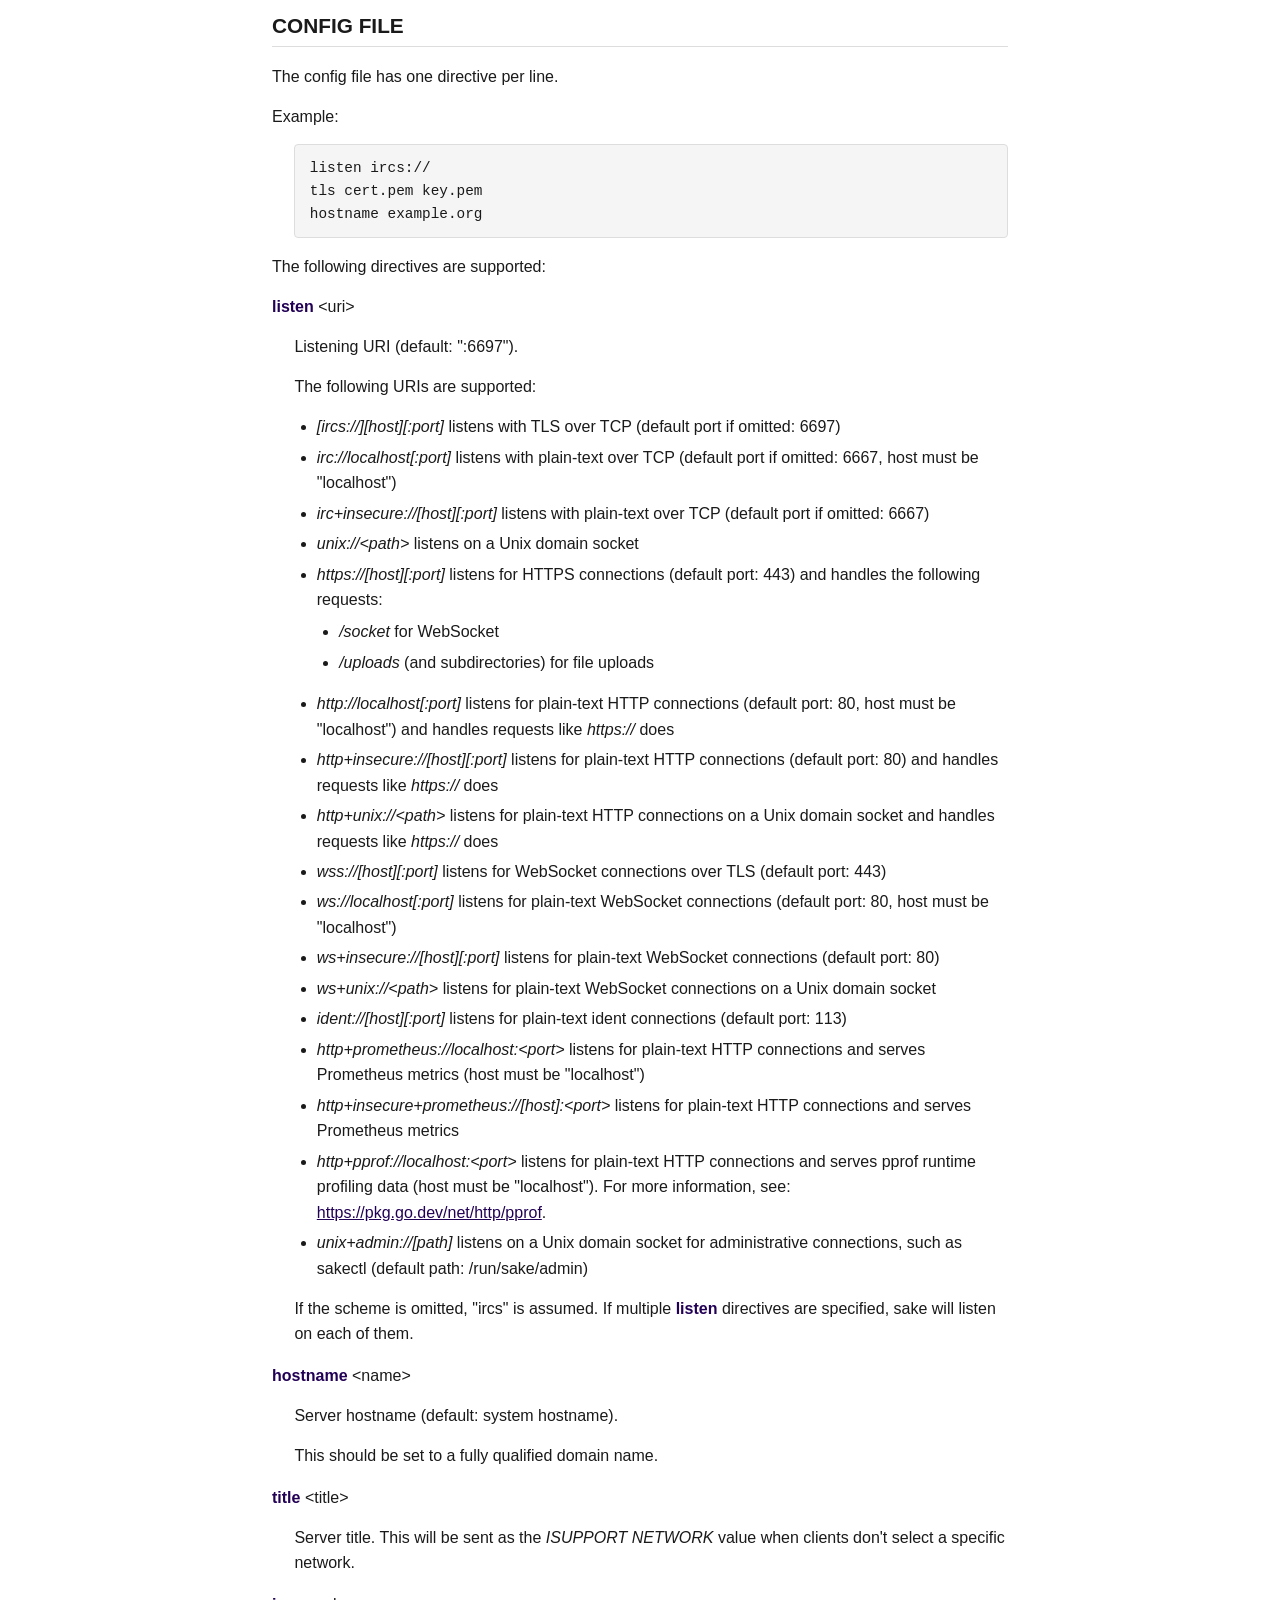
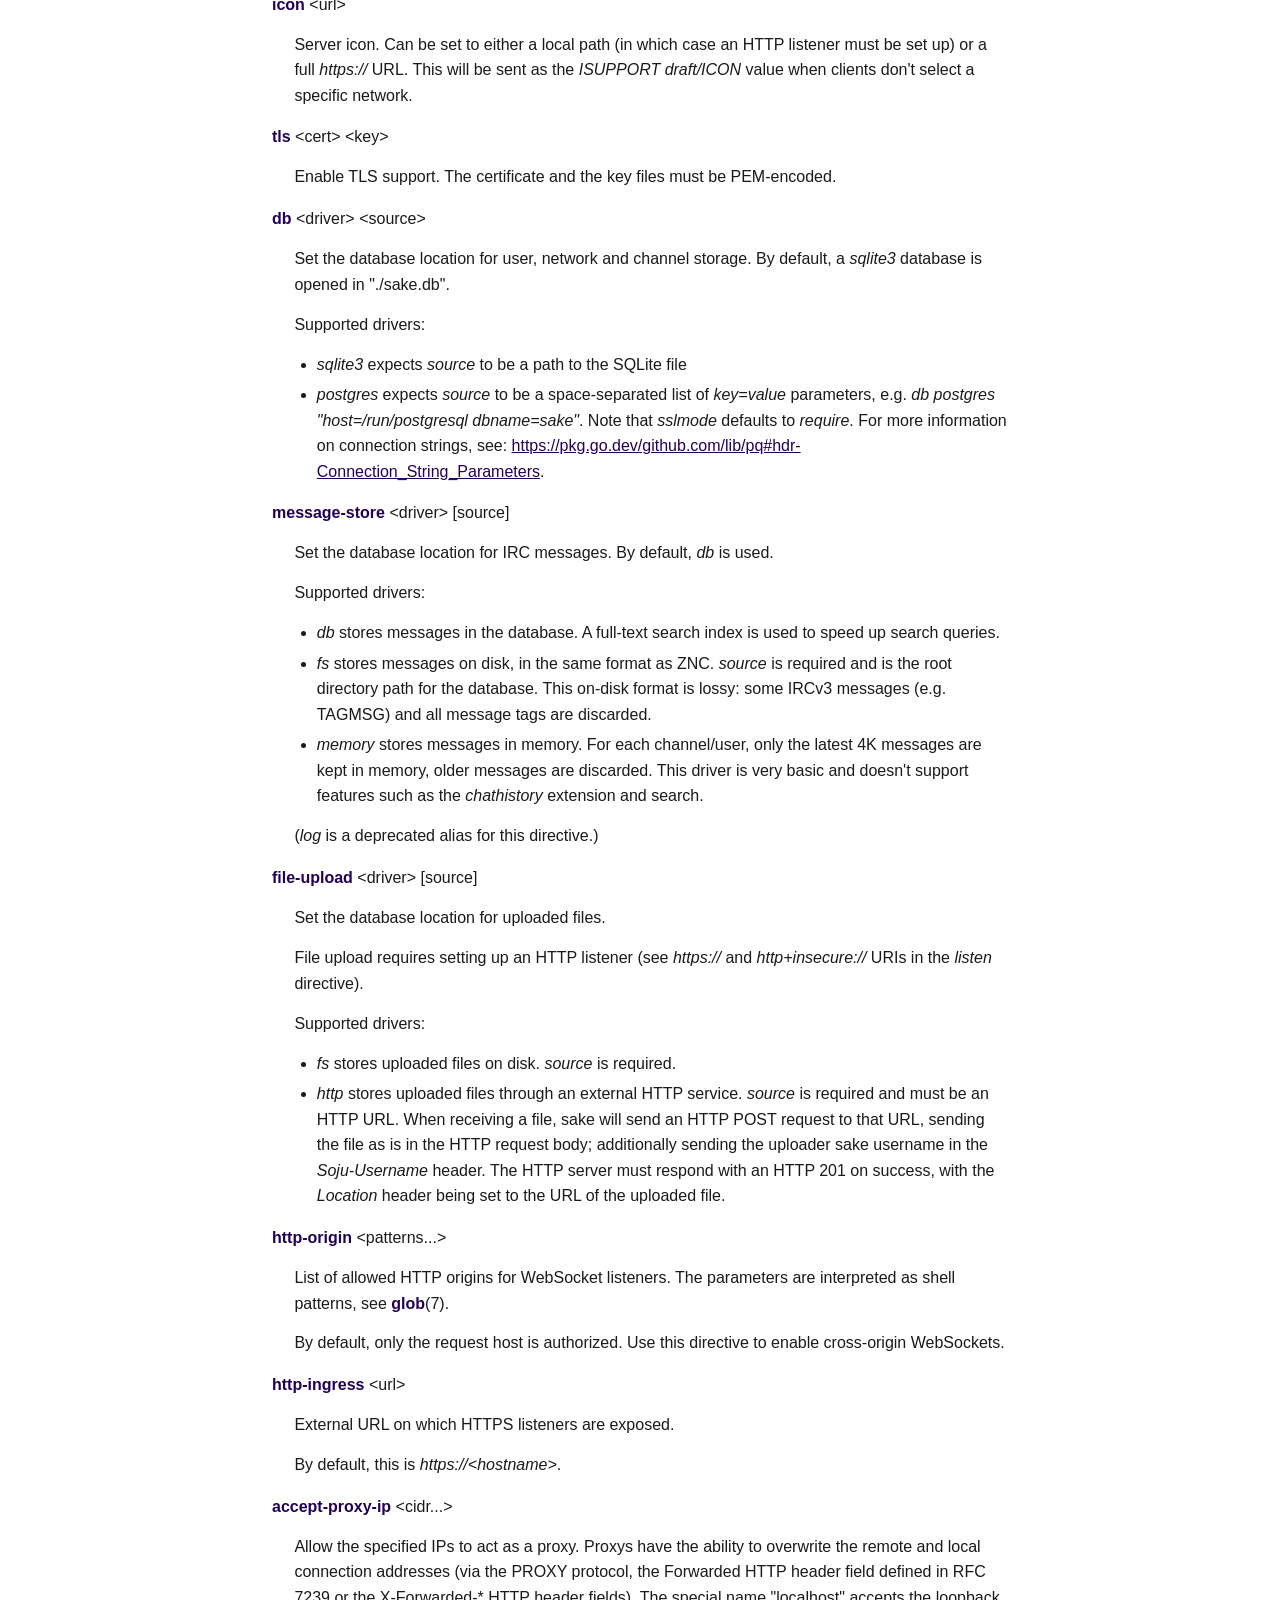
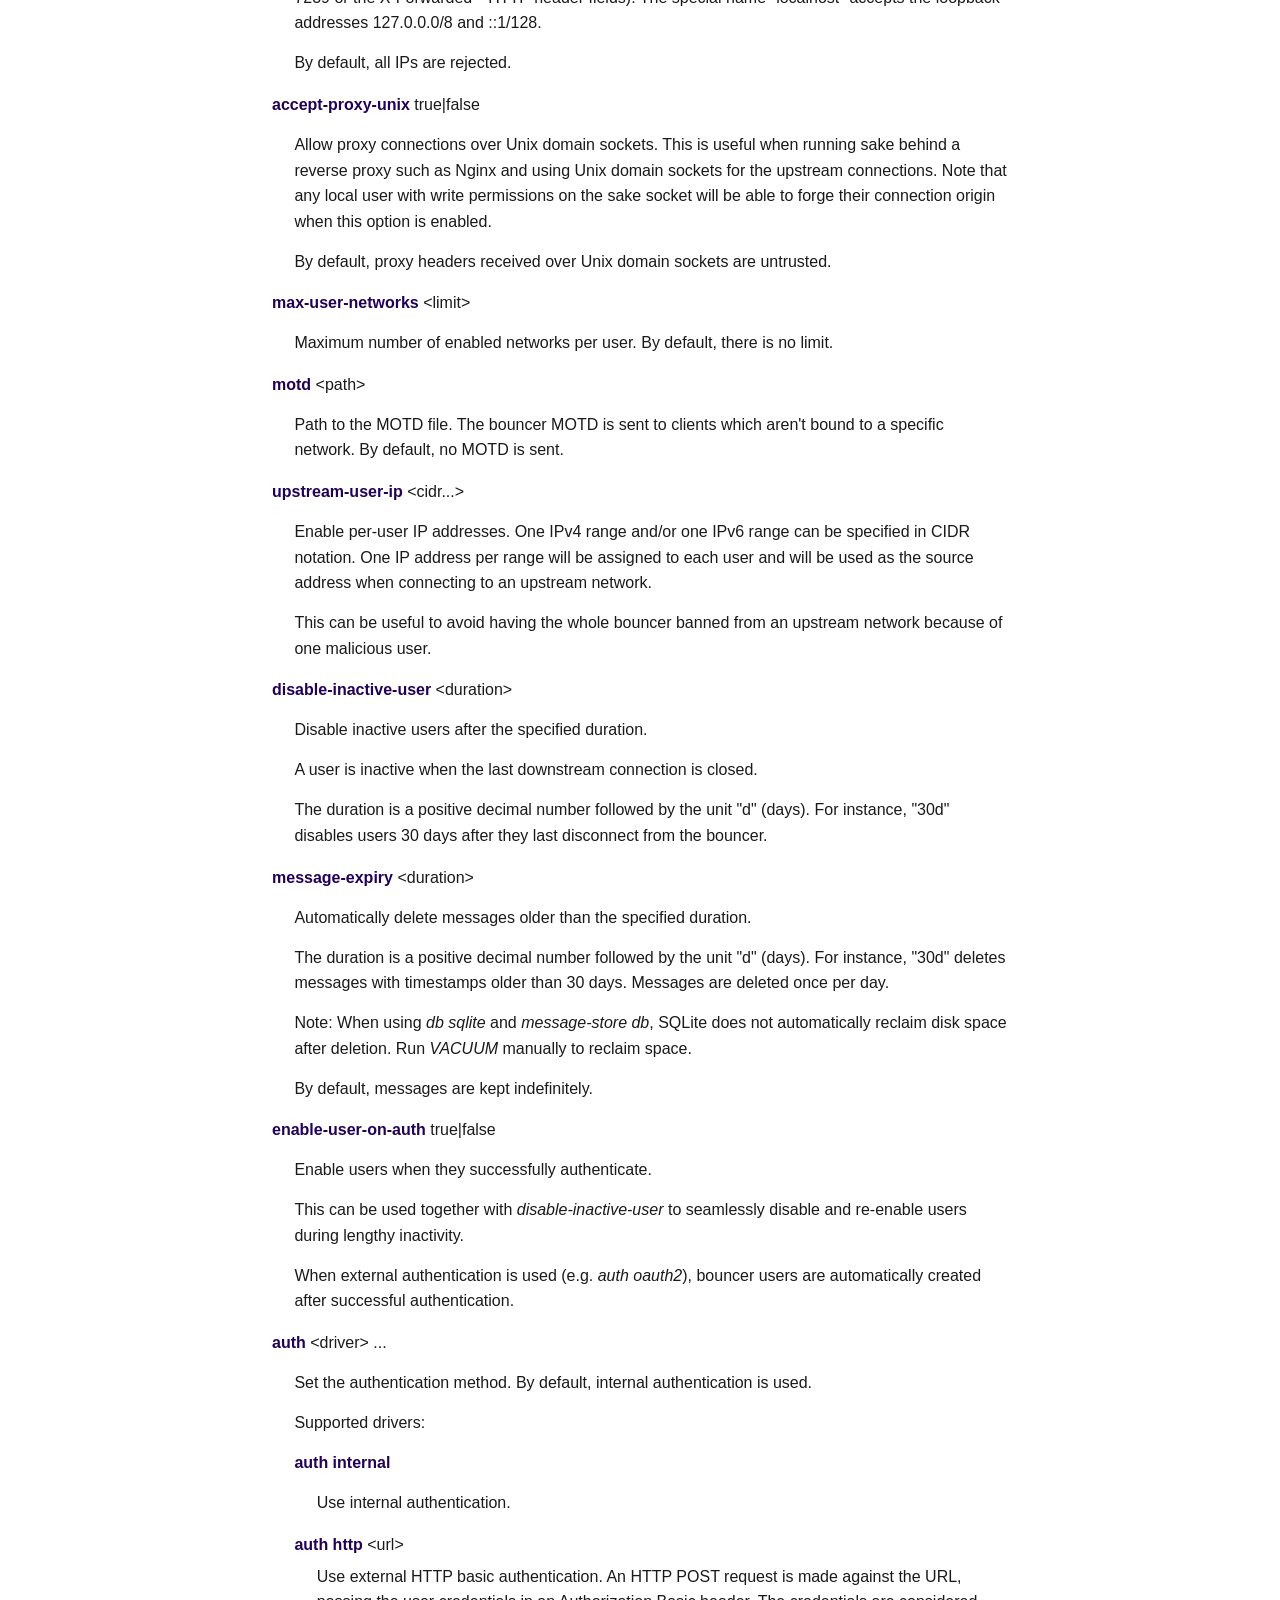
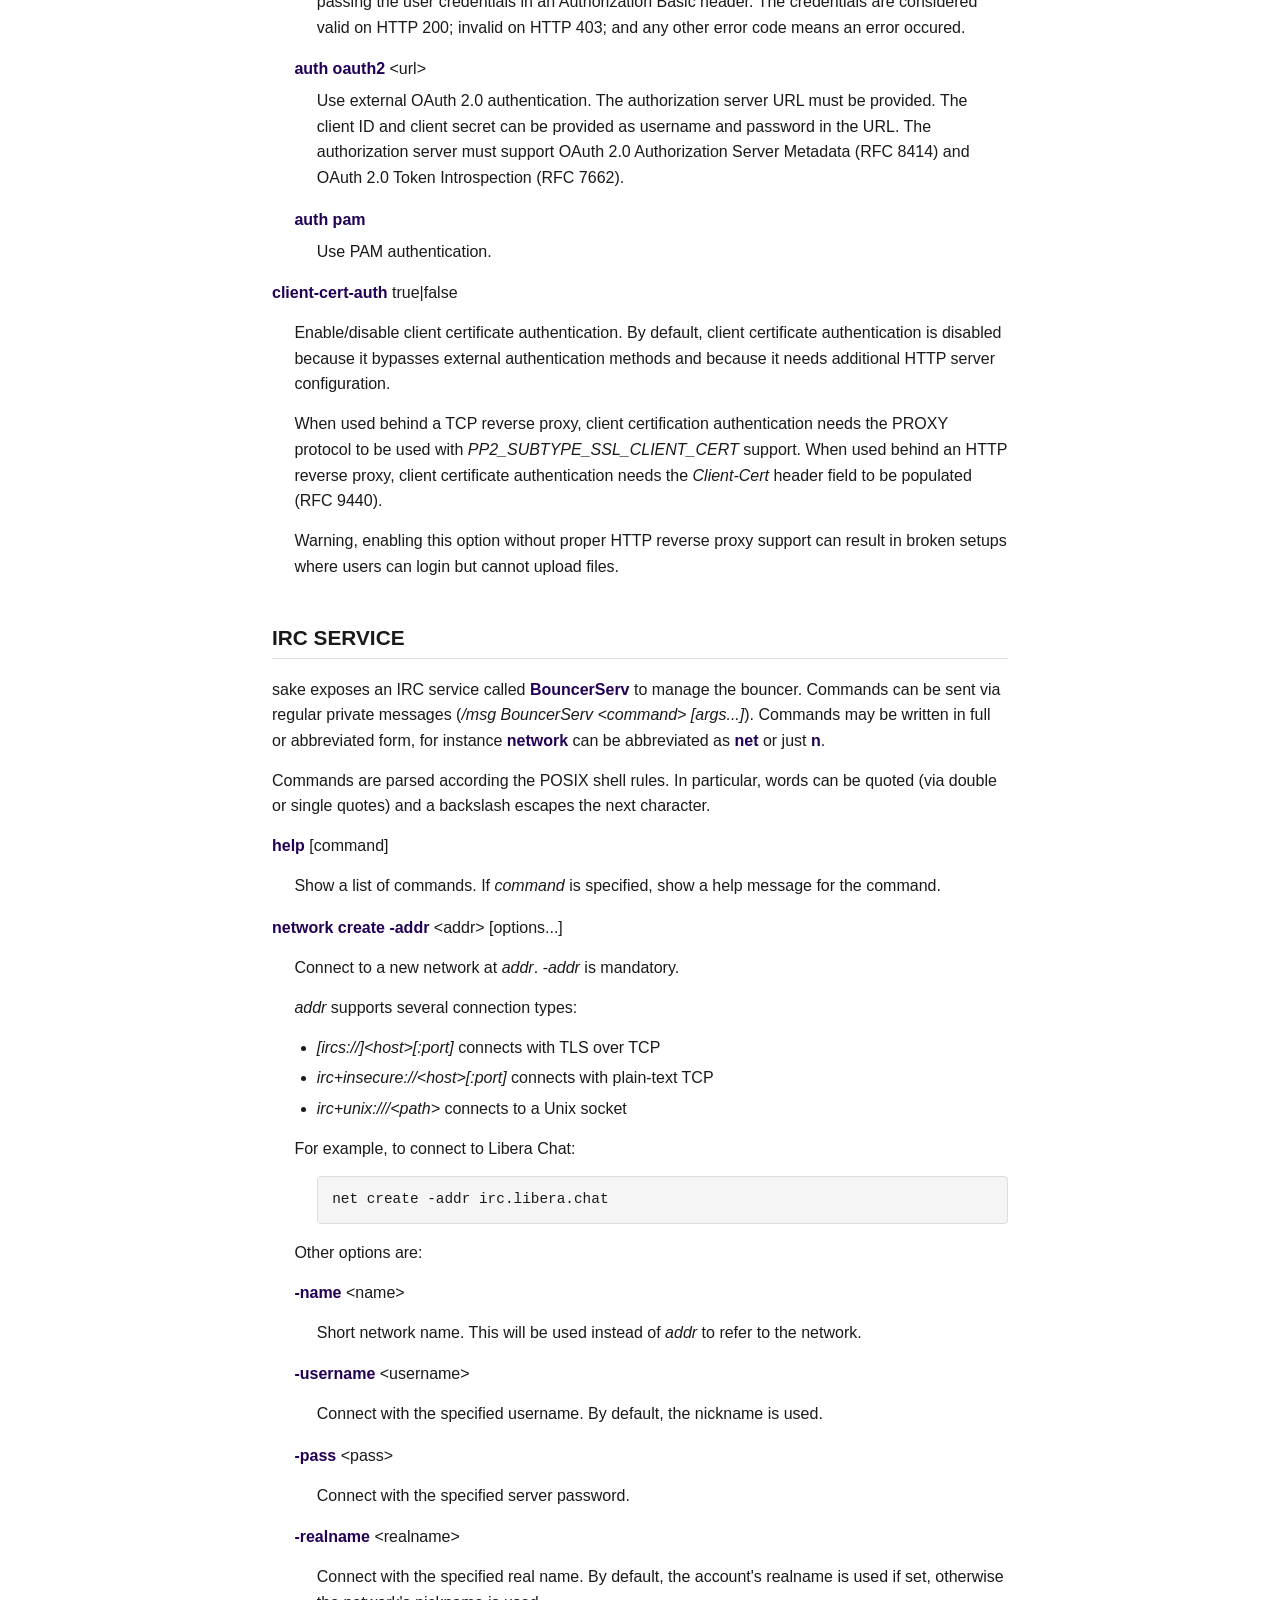
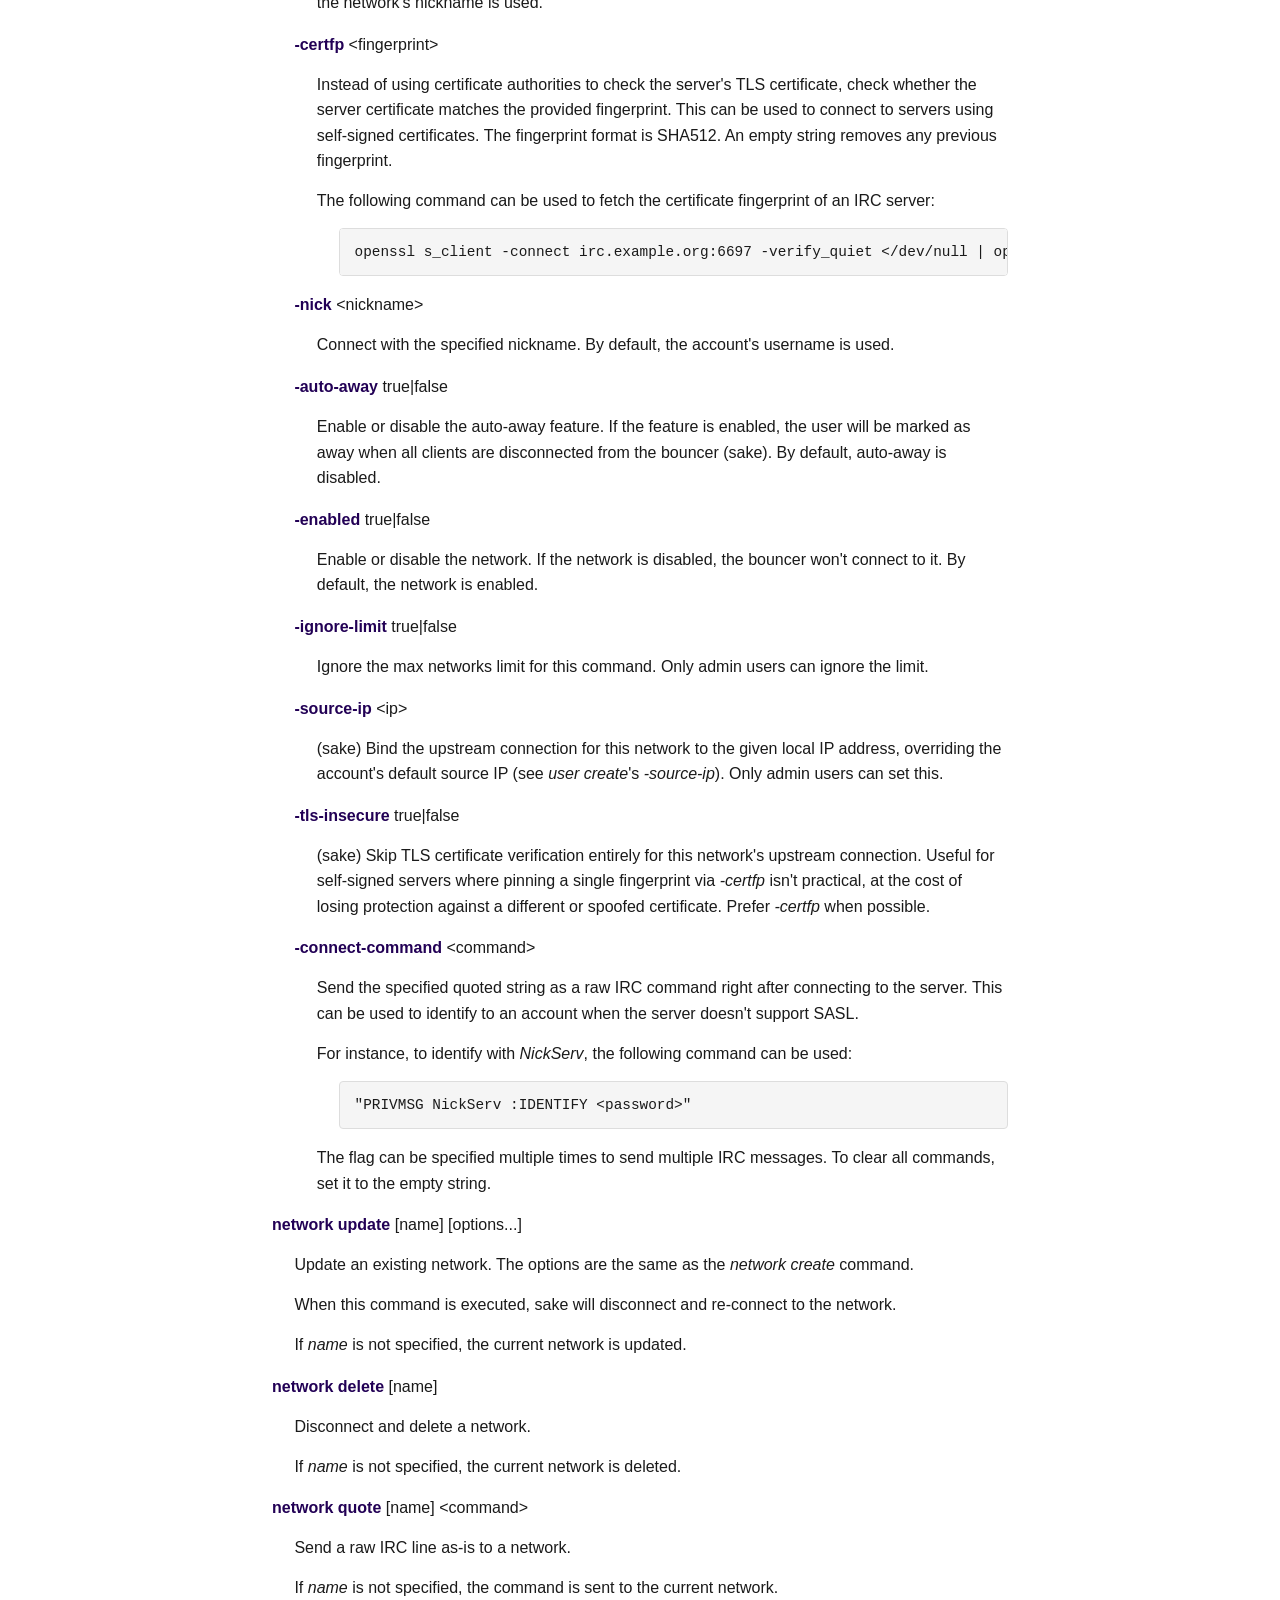
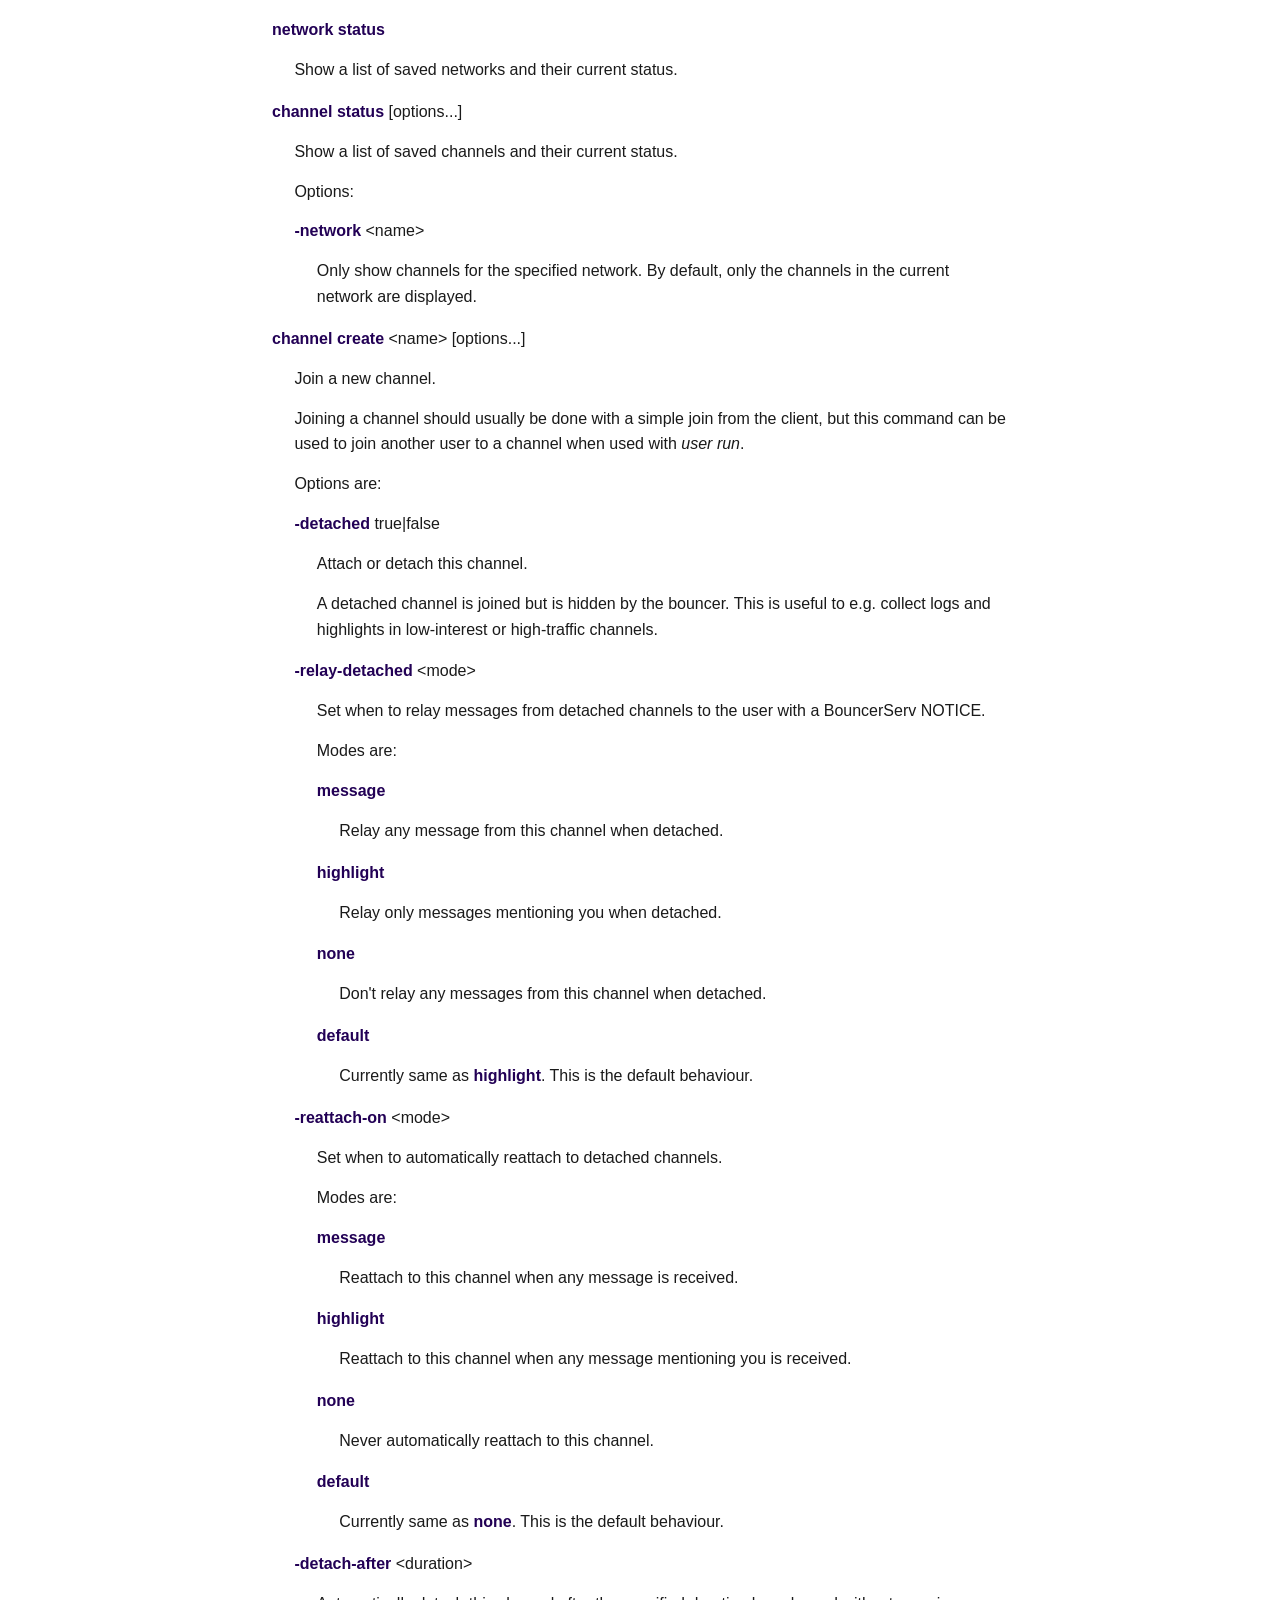
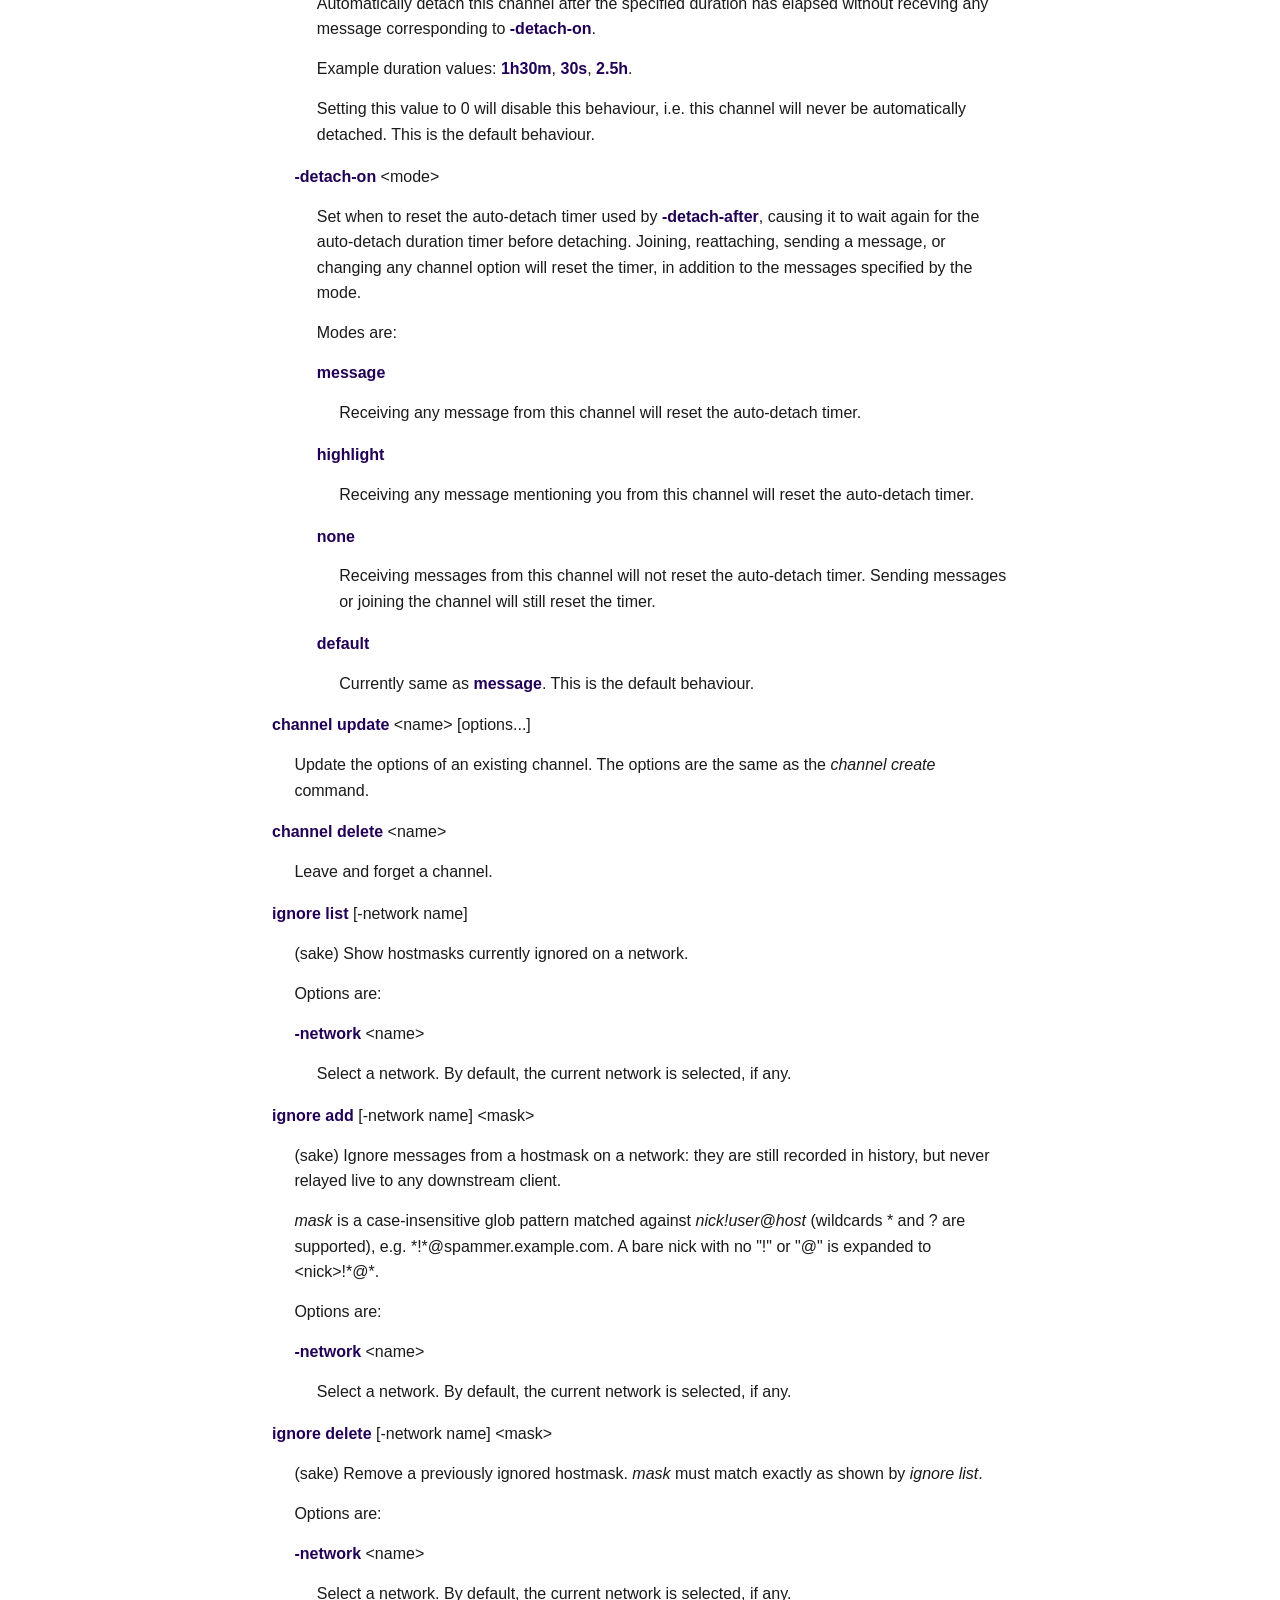
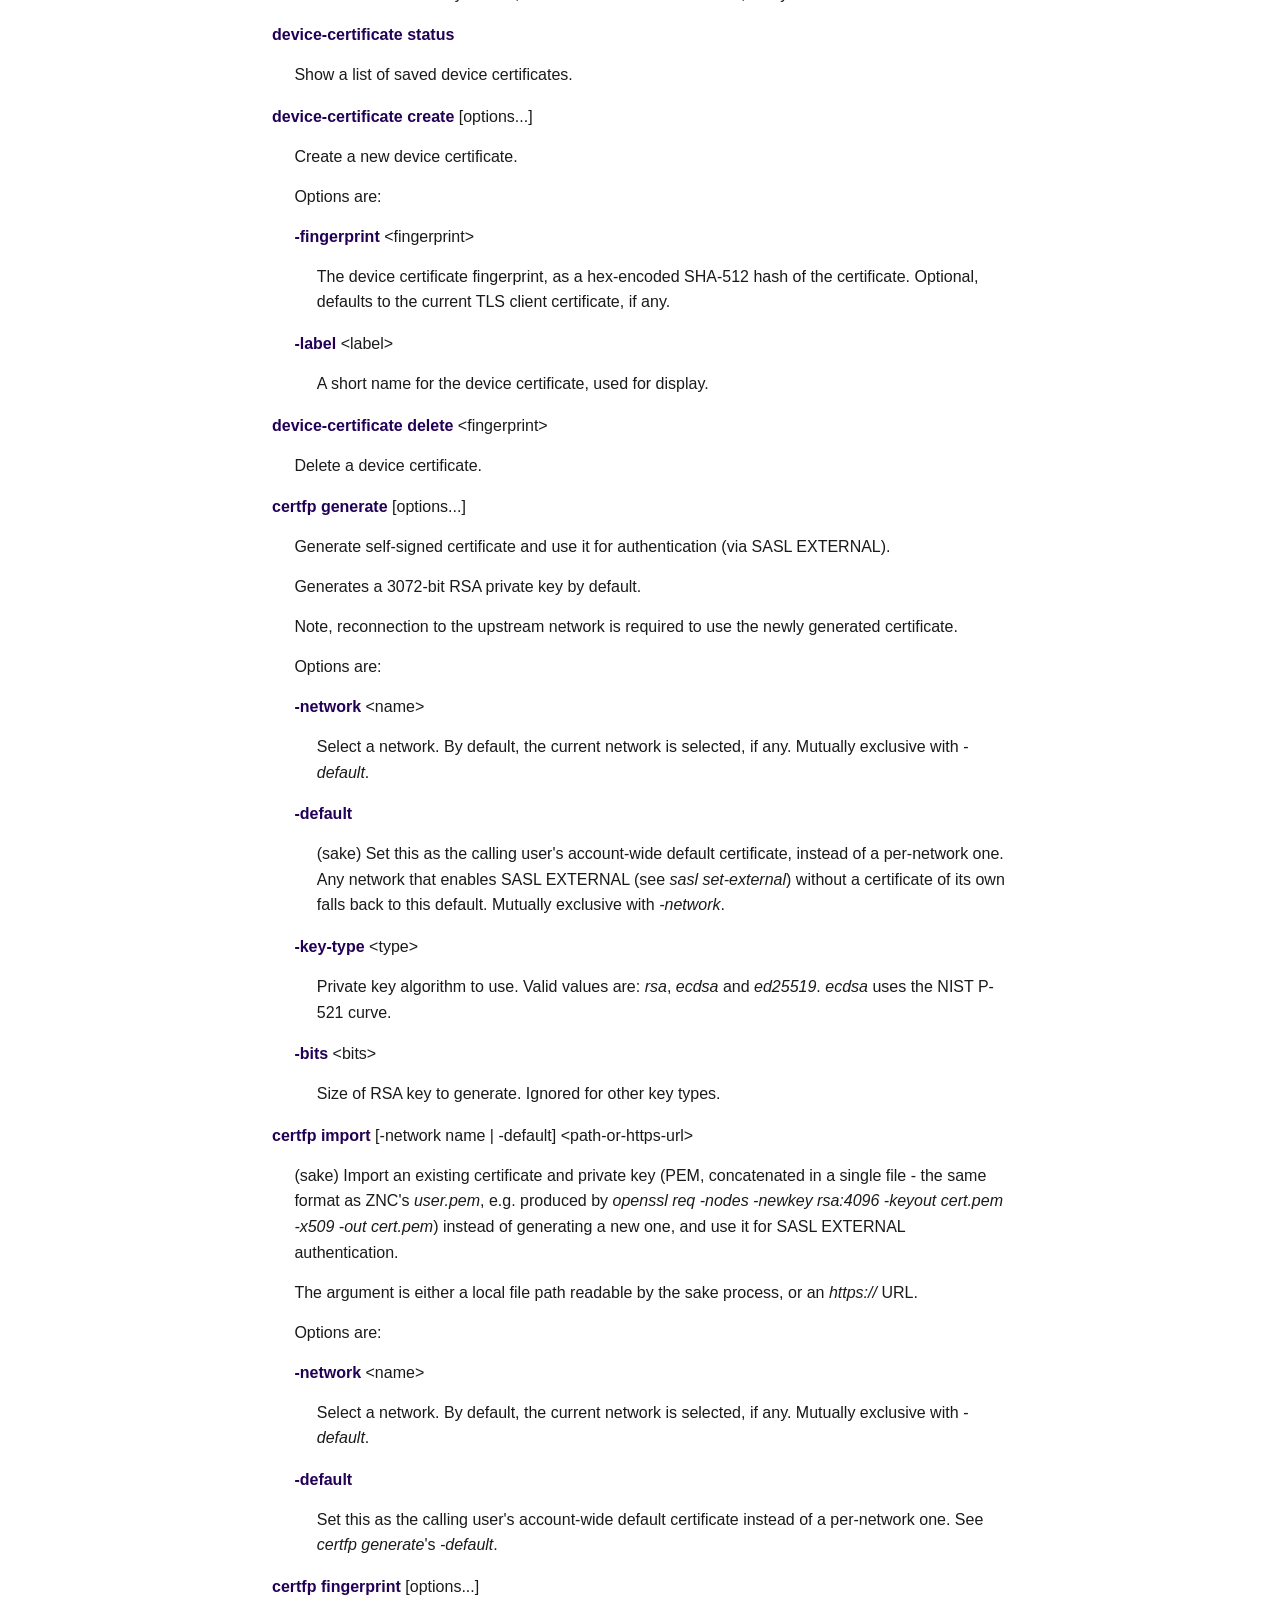
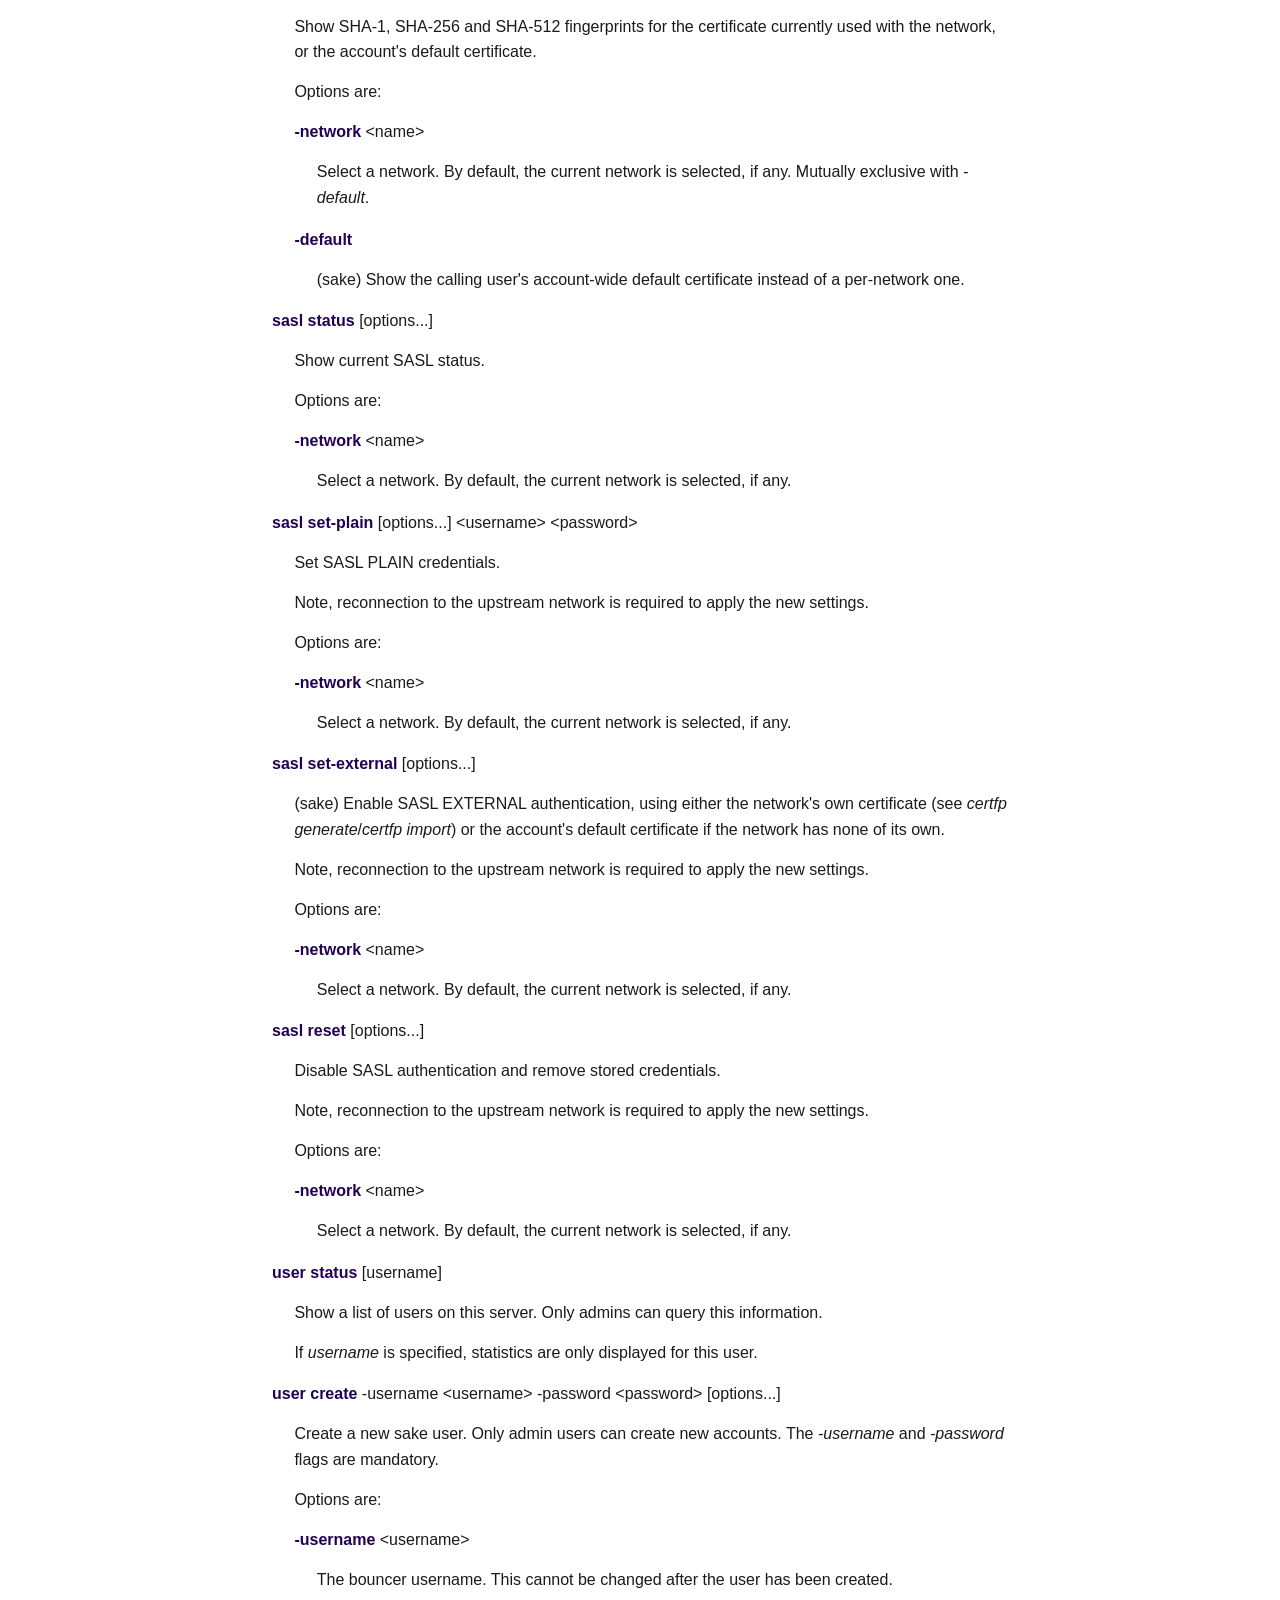
==== commit c631a248: "doc: fix awkward (sake) placement in -auto-away description" ====
--- a/docs/sake.1.html
+++ b/docs/sake.1.html
@@ -387,7 +387,7 @@
 <p class="Pp"><b>-auto-away</b> true|false</p>
 <div class="Bd-indent">Enable or disable the auto-away feature. If the feature
   is enabled, the user will be marked as away when all clients are disconnected
-  from the bouncer. (sake) By default, auto-away is disabled.</div>
+  from the bouncer (sake). By default, auto-away is disabled.</div>
 <p class="Pp"><b>-enabled</b> true|false</p>
 <div class="Bd-indent">Enable or disable the network. If the network is
   disabled, the bouncer won't connect to it. By default, the network is
